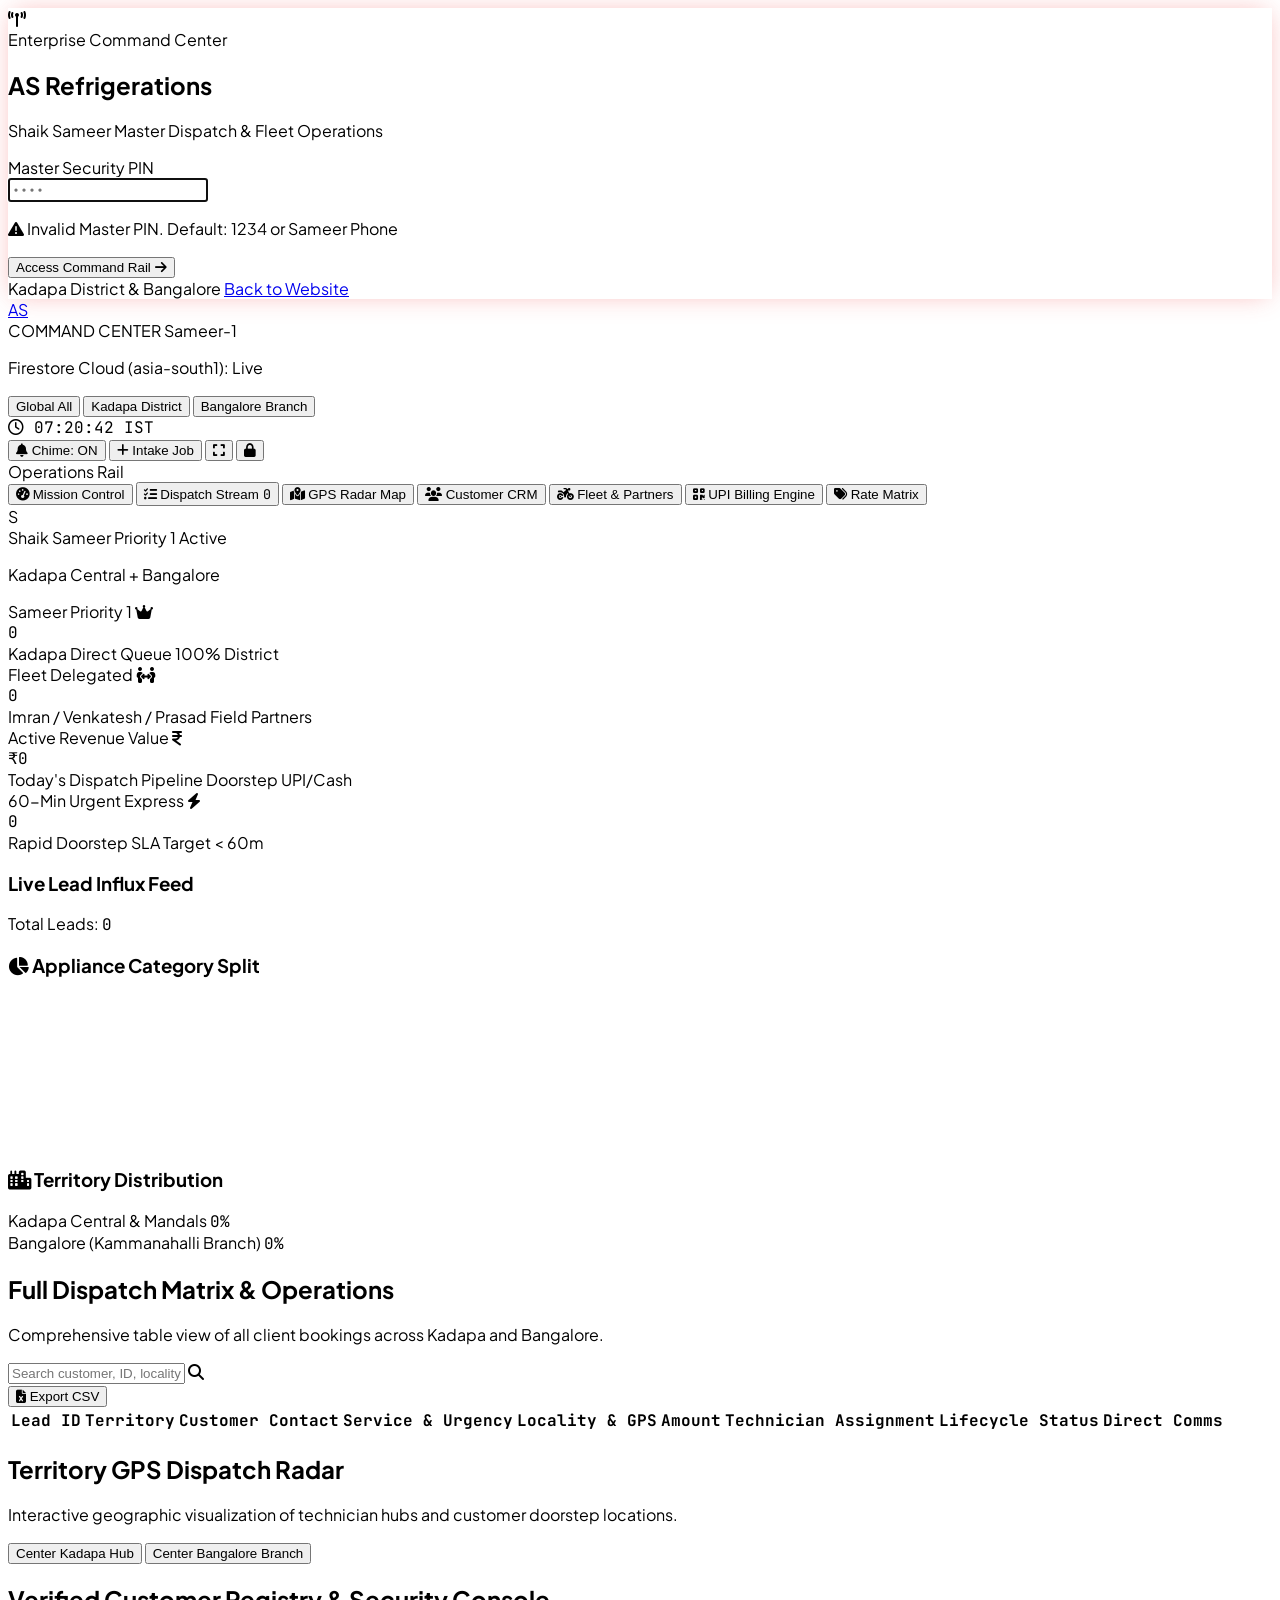
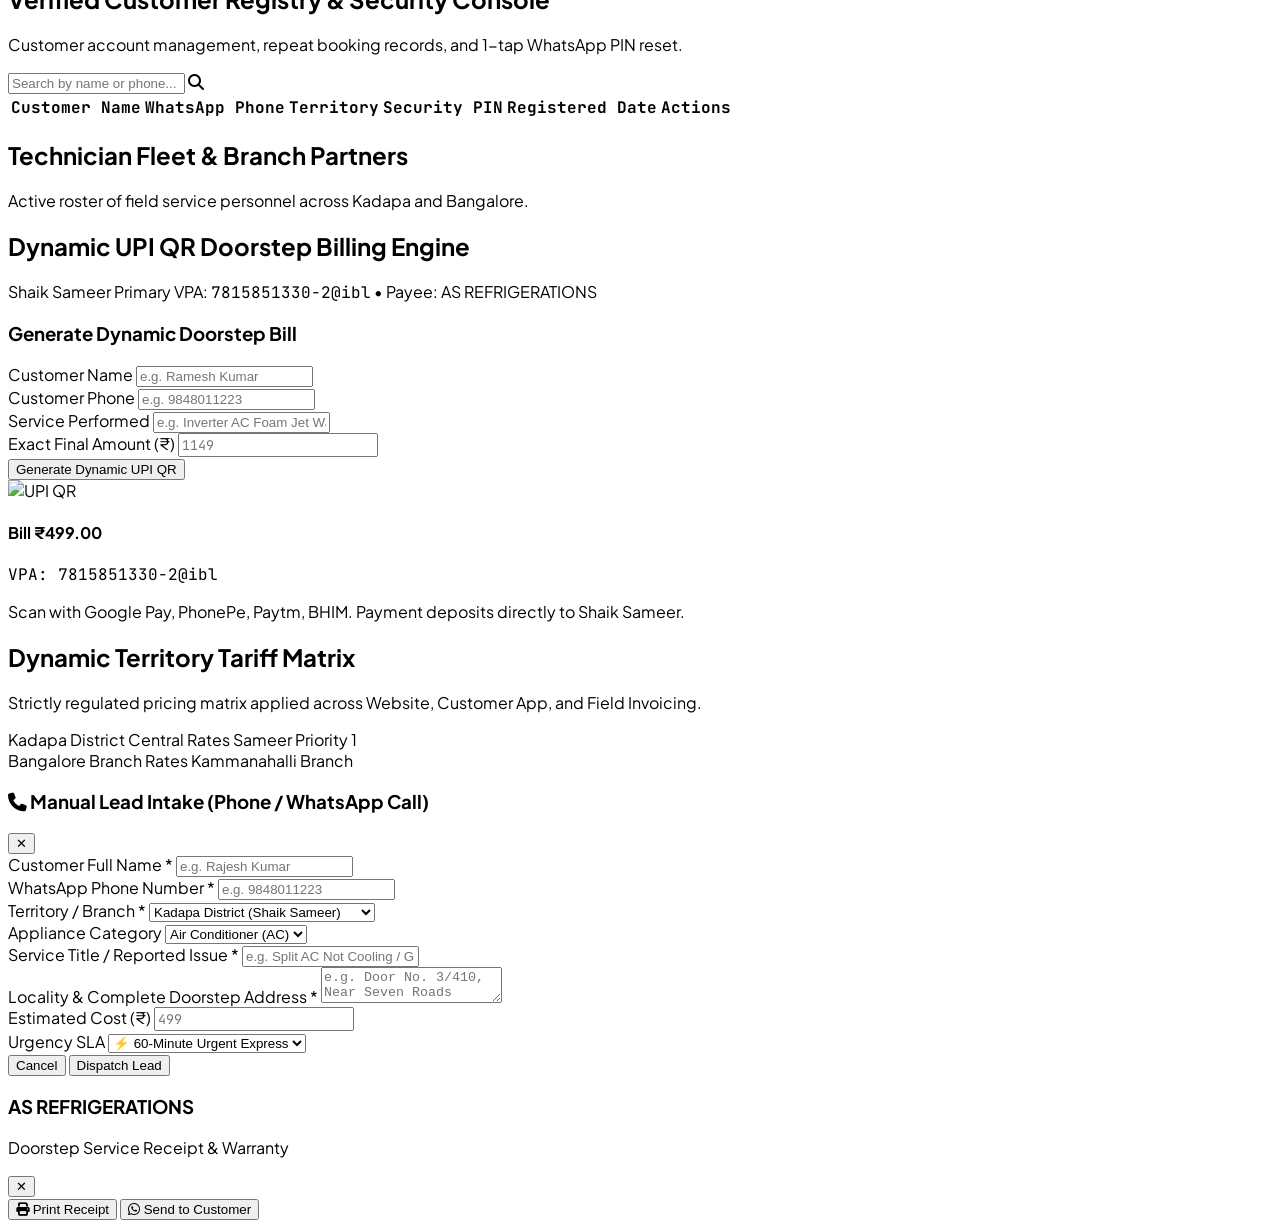
==== admin.html @ 69c51531 "deploy: enterprise full-screen command center and footer hyperlink" ====
<!DOCTYPE html>
<html lang="en" class="h-full bg-[#070b14]">
<head>
  <meta charset="UTF-8" />
  <meta name="viewport" content="width=device-width, initial-scale=1.0" />
  <title>AS Refrigerations | Mission Control & Enterprise Command Center</title>
  <link rel="icon" type="image/svg+xml" href="/icons.svg" />

  <!-- Tailwind CSS -->
  <script src="https://cdn.tailwindcss.com"></script>

  <!-- FontAwesome & Google Fonts -->
  <link rel="stylesheet" href="https://cdnjs.cloudflare.com/ajax/libs/font-awesome/6.4.0/css/all.min.css" />
  <link rel="preconnect" href="https://fonts.googleapis.com">
  <link rel="preconnect" href="https://fonts.gstatic.com" crossorigin>
  <link href="https://fonts.googleapis.com/css2?family=Plus+Jakarta+Sans:wght@300;400;500;600;700;800;900&family=JetBrains+Mono:wght@400;600;700&display=swap" rel="stylesheet">

  <!-- Leaflet Map CSS & JS -->
  <link rel="stylesheet" href="https://unpkg.com/leaflet@1.9.4/dist/leaflet.css" integrity="sha256-p4NxAoJBhIIN+hmNHrzRCf9tD/miZyoHS5obTRR9BMY=" crossorigin="" />
  <script src="https://unpkg.com/leaflet@1.9.4/dist/leaflet.js" integrity="sha256-20nQCchB9co0qIjJZRGuk2/Z9VM+kNiyxNV1lvTlZBo=" crossorigin=""></script>

  <!-- Chart.js -->
  <script src="https://cdn.jsdelivr.net/npm/chart.js"></script>

  <!-- Firebase SDKs -->
  <script src="https://www.gstatic.com/firebasejs/10.7.1/firebase-app-compat.js"></script>
  <script src="https://www.gstatic.com/firebasejs/10.7.1/firebase-firestore-compat.js"></script>

  <style>
    body { font-family: 'Plus Jakarta Sans', sans-serif; }
    .font-mono { font-family: 'JetBrains Mono', monospace; }
    
    /* Custom Scrollbar */
    ::-webkit-scrollbar { width: 6px; height: 6px; }
    ::-webkit-scrollbar-track { background: rgba(15, 23, 42, 0.6); }
    ::-webkit-scrollbar-thumb { background: rgba(51, 65, 85, 0.6); border-radius: 4px; }
    ::-webkit-scrollbar-thumb:hover { background: rgba(239, 68, 68, 0.6); }

    .glow-red { box-shadow: 0 0 25px -5px rgba(239, 68, 68, 0.4); }
    .glow-emerald { box-shadow: 0 0 25px -5px rgba(16, 185, 129, 0.4); }
    .glow-blue { box-shadow: 0 0 25px -5px rgba(59, 130, 246, 0.4); }

    /* Map styling */
    .leaflet-container { background: #0b1120 !important; }
    .leaflet-popup-content-wrapper { background: #0f172a !important; color: #f8fafc !important; border: 1px solid #334155; border-radius: 14px; }
    .leaflet-popup-tip { background: #0f172a !important; }

    /* Radar Pulse Animation */
    @keyframes radarPulse {
      0% { transform: scale(0.95); box-shadow: 0 0 0 0 rgba(239, 68, 68, 0.7); }
      70% { transform: scale(1); box-shadow: 0 0 0 12px rgba(239, 68, 68, 0); }
      100% { transform: scale(0.95); box-shadow: 0 0 0 0 rgba(239, 68, 68, 0); }
    }
    .radar-pulse { animation: radarPulse 2s infinite; }
  </style>
</head>
<body class="h-full w-full overflow-hidden text-slate-100 flex flex-col bg-[#070b14] select-none">

  <!-- ================= MASTER PIN GATE ================= -->
  <div id="authGate" class="fixed inset-0 z-50 bg-[#070b14]/95 backdrop-blur-xl flex items-center justify-center p-4">
    <div class="bg-gradient-to-b from-[#0f172a] to-[#0a0f1d] border border-slate-800 rounded-3xl p-8 max-w-md w-full shadow-2xl text-center space-y-6 glow-red">
      <div class="w-16 h-16 rounded-2xl bg-gradient-to-br from-red-600 via-red-500 to-amber-500 flex items-center justify-center mx-auto text-white text-2xl shadow-xl shadow-red-950/60 radar-pulse">
        <i class="fa-solid fa-tower-broadcast"></i>
      </div>
      <div>
        <div class="inline-flex items-center gap-1.5 px-3 py-1 rounded-full bg-red-950/60 border border-red-800/60 text-[10px] font-black uppercase text-red-400 tracking-wider">
          <span class="w-1.5 h-1.5 rounded-full bg-red-400 animate-ping"></span>
          Enterprise Command Center
        </div>
        <h2 class="text-2xl font-black text-white mt-2">AS Refrigerations</h2>
        <p class="text-xs text-slate-400 mt-1">Shaik Sameer Master Dispatch & Fleet Operations</p>
      </div>

      <form id="pinForm" class="space-y-4">
        <div>
          <label class="block text-[11px] font-extrabold text-slate-400 uppercase tracking-widest mb-2">Master Security PIN</label>
          <div class="relative">
            <input 
              type="password" 
              id="adminPinInput" 
              maxlength="10" 
              placeholder="••••" 
              autofocus 
              class="w-full bg-[#070b14] border border-slate-700/80 rounded-2xl px-4 py-3.5 text-center text-3xl font-mono tracking-[0.4em] text-white focus:outline-none focus:border-red-500 focus:ring-2 focus:ring-red-500/20"
            />
          </div>
        </div>
        <p id="pinError" class="text-xs text-red-400 font-bold hidden flex items-center justify-center gap-1.5">
          <i class="fa-solid fa-triangle-exclamation"></i>
          <span>Invalid Master PIN. Default: 1234 or Sameer Phone</span>
        </p>
        <button 
          type="submit" 
          class="w-full py-3.5 px-6 rounded-2xl bg-red-600 hover:bg-red-500 text-white font-black text-sm transition shadow-lg shadow-red-950/50 flex items-center justify-center gap-2 cursor-pointer active:scale-98"
        >
          <span>Access Command Rail</span>
          <i class="fa-solid fa-arrow-right"></i>
        </button>
      </form>
      <div class="pt-3 border-t border-slate-800/80 flex items-center justify-between text-[11px] text-slate-500">
        <span>Kadapa District & Bangalore</span>
        <a href="/" class="text-slate-400 hover:text-white underline">Back to Website</a>
      </div>
    </div>
  </div>

  <!-- ================= ENTERPRISE COMMAND CENTER UI ================= -->
  <div id="adminApp" class="h-full w-full flex flex-col hidden">
    
    <!-- Top Mission Control Bar -->
    <header class="h-14 bg-[#0a0f1d] border-b border-slate-800/80 flex items-center justify-between px-4 z-30 shrink-0">
      
      <!-- Left: Logo & Live Status -->
      <div class="flex items-center gap-3">
        <a href="/" class="w-9 h-9 rounded-xl bg-gradient-to-tr from-red-600 to-amber-500 flex items-center justify-center text-white font-black text-sm shadow-md shrink-0" title="Return to Market Website">
          AS
        </a>
        <div class="hidden sm:block">
          <div class="flex items-center gap-2">
            <span class="font-black text-white text-sm tracking-wide">COMMAND CENTER</span>
            <span class="px-2 py-0.5 rounded-full text-[9px] font-black uppercase bg-red-950 text-red-400 border border-red-800/50">
              Sameer-1
            </span>
          </div>
          <p class="text-[10px] text-slate-400 flex items-center gap-1.5 font-medium">
            <span class="w-1.5 h-1.5 rounded-full bg-emerald-400 animate-pulse"></span>
            <span id="firestoreStatus">Firestore Cloud (asia-south1): Live</span>
          </p>
        </div>
      </div>

      <!-- Center: Territory Switcher & Live IST Clock -->
      <div class="flex items-center gap-3">
        <!-- Territory Switcher -->
        <div class="bg-[#070b14] p-1 rounded-xl border border-slate-800 flex items-center text-xs font-bold">
          <button onclick="setCityFilter('all')" id="btnFilterAll" class="px-3 py-1 rounded-lg bg-red-600 text-white transition">Global All</button>
          <button onclick="setCityFilter('kadapa')" id="btnFilterKadapa" class="px-3 py-1 rounded-lg text-slate-400 hover:text-white transition">Kadapa District</button>
          <button onclick="setCityFilter('bangalore')" id="btnFilterBangalore" class="px-3 py-1 rounded-lg text-slate-400 hover:text-white transition">Bangalore Branch</button>
        </div>

        <!-- Dynamic IST Clock -->
        <div class="hidden md:flex items-center gap-2 bg-[#070b14] px-3 py-1.5 rounded-xl border border-slate-800 text-xs font-mono font-bold text-amber-400">
          <i class="fa-regular fa-clock text-slate-500"></i>
          <span id="liveIstClock">--:--:-- IST</span>
        </div>
      </div>

      <!-- Right: Utility Controls & Profile -->
      <div class="flex items-center gap-2">
        <!-- Audio Alert Toggle -->
        <button 
          id="btnAudioToggle" 
          onclick="toggleAudioAlerts()" 
          class="p-2 rounded-xl bg-[#070b14] border border-slate-800 text-slate-300 hover:text-amber-400 hover:border-slate-700 transition cursor-pointer text-xs flex items-center gap-1.5"
          title="Toggle audio alert chime for incoming leads"
        >
          <i class="fa-solid fa-bell text-amber-400" id="audioIcon"></i>
          <span class="hidden lg:inline font-bold text-[11px]" id="audioLabel">Chime: ON</span>
        </button>

        <!-- New Manual Lead Button -->
        <button 
          onclick="openManualLeadModal()" 
          class="px-3 py-1.5 rounded-xl bg-red-600 hover:bg-red-500 text-white text-xs font-black transition flex items-center gap-1.5 shadow-md shadow-red-950/40 cursor-pointer active:scale-95"
        >
          <i class="fa-solid fa-plus"></i>
          <span class="hidden sm:inline">Intake Job</span>
        </button>

        <!-- Fullscreen Button -->
        <button 
          onclick="toggleFullscreen()" 
          class="p-2 rounded-xl bg-[#070b14] border border-slate-800 text-slate-400 hover:text-white transition cursor-pointer text-xs"
          title="Toggle Fullscreen (F11)"
        >
          <i class="fa-solid fa-expand"></i>
        </button>

        <!-- Logout -->
        <button 
          onclick="logoutAdmin()" 
          class="p-2 rounded-xl bg-red-950/60 hover:bg-red-900 border border-red-800/40 text-red-300 transition cursor-pointer text-xs"
          title="Lock Command Center"
        >
          <i class="fa-solid fa-lock"></i>
        </button>
      </div>

    </header>

    <!-- Main Workspace (Sidebar + Dynamic Viewport) -->
    <div class="flex-1 flex overflow-hidden">
      
      <!-- Left Navigation Rail -->
      <aside class="w-16 md:w-56 bg-[#0a0f1d] border-r border-slate-800/80 flex flex-col justify-between p-2 shrink-0">
        <div class="space-y-1">
          <div class="hidden md:block px-3 py-2 text-[10px] uppercase font-black text-slate-500 tracking-wider">
            Operations Rail
          </div>

          <button onclick="switchView('mission')" id="navBtnMission" class="w-full flex items-center gap-3 px-3 py-2.5 rounded-xl text-xs font-bold bg-red-600 text-white transition text-left cursor-pointer">
            <i class="fa-solid fa-gauge-high w-4 text-center"></i>
            <span class="hidden md:inline">Mission Control</span>
          </button>

          <button onclick="switchView('dispatch')" id="navBtnDispatch" class="w-full flex items-center justify-between px-3 py-2.5 rounded-xl text-xs font-bold text-slate-400 hover:text-white hover:bg-slate-800/60 transition text-left cursor-pointer">
            <span class="flex items-center gap-3">
              <i class="fa-solid fa-list-check w-4 text-center"></i>
              <span class="hidden md:inline">Dispatch Stream</span>
            </span>
            <span id="badgePendingCount" class="hidden md:inline px-1.5 py-0.2 rounded-full bg-red-950 text-red-400 border border-red-800/60 text-[10px] font-mono">0</span>
          </button>

          <button onclick="switchView('map')" id="navBtnMap" class="w-full flex items-center gap-3 px-3 py-2.5 rounded-xl text-xs font-bold text-slate-400 hover:text-white hover:bg-slate-800/60 transition text-left cursor-pointer">
            <i class="fa-solid fa-map-location-dot w-4 text-center"></i>
            <span class="hidden md:inline">GPS Radar Map</span>
          </button>

          <button onclick="switchView('customers')" id="navBtnCustomers" class="w-full flex items-center gap-3 px-3 py-2.5 rounded-xl text-xs font-bold text-slate-400 hover:text-white hover:bg-slate-800/60 transition text-left cursor-pointer">
            <i class="fa-solid fa-users w-4 text-center"></i>
            <span class="hidden md:inline">Customer CRM</span>
          </button>

          <button onclick="switchView('fleet')" id="navBtnFleet" class="w-full flex items-center gap-3 px-3 py-2.5 rounded-xl text-xs font-bold text-slate-400 hover:text-white hover:bg-slate-800/60 transition text-left cursor-pointer">
            <i class="fa-solid fa-motorcycle w-4 text-center"></i>
            <span class="hidden md:inline">Fleet & Partners</span>
          </button>

          <button onclick="switchView('billing')" id="navBtnBilling" class="w-full flex items-center gap-3 px-3 py-2.5 rounded-xl text-xs font-bold text-slate-400 hover:text-white hover:bg-slate-800/60 transition text-left cursor-pointer">
            <i class="fa-solid fa-qrcode w-4 text-center"></i>
            <span class="hidden md:inline">UPI Billing Engine</span>
          </button>

          <button onclick="switchView('tariffs')" id="navBtnTariffs" class="w-full flex items-center gap-3 px-3 py-2.5 rounded-xl text-xs font-bold text-slate-400 hover:text-white hover:bg-slate-800/60 transition text-left cursor-pointer">
            <i class="fa-solid fa-tags w-4 text-center"></i>
            <span class="hidden md:inline">Rate Matrix</span>
          </button>
        </div>

        <!-- Bottom User / Workshop Card -->
        <div class="hidden md:block p-3 rounded-2xl bg-[#070b14] border border-slate-800/80 space-y-1">
          <div class="flex items-center gap-2">
            <div class="w-7 h-7 rounded-lg bg-red-600 text-white font-bold text-xs flex items-center justify-center">S</div>
            <div class="truncate">
              <span class="text-xs font-extrabold text-white block truncate">Shaik Sameer</span>
              <span class="text-[10px] text-emerald-400 font-semibold">Priority 1 Active</span>
            </div>
          </div>
          <p class="text-[9px] text-slate-500 truncate pt-1 border-t border-slate-800">Kadapa Central + Bangalore</p>
        </div>
      </aside>

      <!-- Center Work Area -->
      <main class="flex-1 bg-[#070b14] overflow-y-auto flex flex-col p-4 sm:p-6 space-y-5" id="mainContainer">
        
        <!-- ================= VIEW 1: MISSION CONTROL ================= -->
        <section id="viewMission" class="space-y-5">
          
          <!-- KPI Metrics Row -->
          <div class="grid grid-cols-2 lg:grid-cols-4 gap-3 sm:gap-4">
            
            <div class="bg-[#0a0f1d] border border-slate-800/80 rounded-2xl p-4 relative overflow-hidden group hover:border-red-500/50 transition">
              <div class="flex items-center justify-between">
                <span class="text-[11px] font-extrabold text-slate-400 uppercase tracking-wider">Sameer Priority 1</span>
                <span class="w-8 h-8 rounded-xl bg-red-950/80 text-red-400 border border-red-800/40 flex items-center justify-center text-sm"><i class="fa-solid fa-crown"></i></span>
              </div>
              <div class="text-3xl font-black text-white mt-2 font-mono" id="metricSameerActive">0</div>
              <div class="flex items-center justify-between text-[11px] mt-1">
                <span class="text-red-400 font-semibold">Kadapa Direct Queue</span>
                <span class="text-slate-500">100% District</span>
              </div>
            </div>

            <div class="bg-[#0a0f1d] border border-slate-800/80 rounded-2xl p-4 relative overflow-hidden group hover:border-blue-500/50 transition">
              <div class="flex items-center justify-between">
                <span class="text-[11px] font-extrabold text-slate-400 uppercase tracking-wider">Fleet Delegated</span>
                <span class="w-8 h-8 rounded-xl bg-blue-950/80 text-blue-400 border border-blue-800/40 flex items-center justify-center text-sm"><i class="fa-solid fa-people-arrows"></i></span>
              </div>
              <div class="text-3xl font-black text-white mt-2 font-mono" id="metricPartnerDelegated">0</div>
              <div class="flex items-center justify-between text-[11px] mt-1">
                <span class="text-blue-400 font-semibold">Imran / Venkatesh / Prasad</span>
                <span class="text-slate-500">Field Partners</span>
              </div>
            </div>

            <div class="bg-[#0a0f1d] border border-slate-800/80 rounded-2xl p-4 relative overflow-hidden group hover:border-amber-500/50 transition">
              <div class="flex items-center justify-between">
                <span class="text-[11px] font-extrabold text-slate-400 uppercase tracking-wider">Active Revenue Value</span>
                <span class="w-8 h-8 rounded-xl bg-amber-950/80 text-amber-400 border border-amber-800/40 flex items-center justify-center text-sm"><i class="fa-solid fa-indian-rupee-sign"></i></span>
              </div>
              <div class="text-3xl font-black text-amber-400 mt-2 font-mono" id="metricPipelineTotal">₹0</div>
              <div class="flex items-center justify-between text-[11px] mt-1">
                <span class="text-amber-400/90 font-semibold">Today's Dispatch Pipeline</span>
                <span class="text-slate-500">Doorstep UPI/Cash</span>
              </div>
            </div>

            <div class="bg-[#0a0f1d] border border-slate-800/80 rounded-2xl p-4 relative overflow-hidden group hover:border-emerald-500/50 transition">
              <div class="flex items-center justify-between">
                <span class="text-[11px] font-extrabold text-slate-400 uppercase tracking-wider">60-Min Urgent Express</span>
                <span class="w-8 h-8 rounded-xl bg-emerald-950/80 text-emerald-400 border border-emerald-800/40 flex items-center justify-center text-sm"><i class="fa-solid fa-bolt"></i></span>
              </div>
              <div class="text-3xl font-black text-emerald-400 mt-2 font-mono" id="metricExpressCount">0</div>
              <div class="flex items-center justify-between text-[11px] mt-1">
                <span class="text-emerald-400 font-semibold">Rapid Doorstep SLA</span>
                <span class="text-slate-500">Target &lt; 60m</span>
              </div>
            </div>

          </div>

          <!-- Middle Split: Live Stream & Analytics -->
          <div class="grid grid-cols-1 lg:grid-cols-3 gap-5">
            
            <!-- Kanban / Live Feed (2 Columns Wide) -->
            <div class="lg:col-span-2 bg-[#0a0f1d] border border-slate-800/80 rounded-3xl p-5 space-y-4">
              <div class="flex items-center justify-between border-b border-slate-800 pb-3">
                <div class="flex items-center gap-2">
                  <div class="w-2.5 h-2.5 rounded-full bg-red-500 animate-ping"></div>
                  <h3 class="font-black text-base text-white">Live Lead Influx Feed</h3>
                </div>
                <div class="flex items-center gap-2 text-xs">
                  <span class="text-slate-400">Total Leads:</span>
                  <span class="font-mono font-bold text-white" id="missionTotalLeadsCount">0</span>
                </div>
              </div>

              <!-- Stream Cards Container -->
              <div id="missionFeedContainer" class="space-y-3 max-h-[520px] overflow-y-auto pr-1">
                <!-- Dynamically Rendered -->
              </div>
            </div>

            <!-- Right Column: Realtime Visual Analytics -->
            <div class="space-y-5">
              
              <!-- Category Breakdown Chart -->
              <div class="bg-[#0a0f1d] border border-slate-800/80 rounded-3xl p-5 space-y-3">
                <h3 class="font-black text-sm text-white flex items-center gap-2">
                  <i class="fa-solid fa-chart-pie text-red-500"></i>
                  <span>Appliance Category Split</span>
                </h3>
                <div class="h-48 relative flex items-center justify-center">
                  <canvas id="categoryChart"></canvas>
                </div>
              </div>

              <!-- Branch Dispatch Ratio -->
              <div class="bg-[#0a0f1d] border border-slate-800/80 rounded-3xl p-5 space-y-3">
                <h3 class="font-black text-sm text-white flex items-center gap-2">
                  <i class="fa-solid fa-city text-blue-500"></i>
                  <span>Territory Distribution</span>
                </h3>
                <div class="space-y-3 text-xs">
                  <div>
                    <div class="flex justify-between font-bold mb-1">
                      <span class="text-red-400">Kadapa Central & Mandals</span>
                      <span class="font-mono" id="pctKadapa">0%</span>
                    </div>
                    <div class="w-full bg-slate-900 rounded-full h-2 overflow-hidden">
                      <div id="barKadapa" class="bg-red-500 h-2 rounded-full transition-all duration-500" style="width: 0%"></div>
                    </div>
                  </div>

                  <div>
                    <div class="flex justify-between font-bold mb-1">
                      <span class="text-blue-400">Bangalore (Kammanahalli Branch)</span>
                      <span class="font-mono" id="pctBangalore">0%</span>
                    </div>
                    <div class="w-full bg-slate-900 rounded-full h-2 overflow-hidden">
                      <div id="barBangalore" class="bg-blue-500 h-2 rounded-full transition-all duration-500" style="width: 0%"></div>
                    </div>
                  </div>
                </div>
              </div>

            </div>

          </div>

        </section>

        <!-- ================= VIEW 2: DISPATCH STREAM (DATA GRID) ================= -->
        <section id="viewDispatch" class="space-y-4 hidden">
          <div class="bg-[#0a0f1d] border border-slate-800/80 rounded-3xl p-5 space-y-4">
            
            <div class="flex flex-wrap items-center justify-between gap-3 border-b border-slate-800 pb-4">
              <div>
                <h2 class="text-lg font-black text-white">Full Dispatch Matrix & Operations</h2>
                <p class="text-xs text-slate-400">Comprehensive table view of all client bookings across Kadapa and Bangalore.</p>
              </div>

              <div class="flex items-center gap-2 flex-wrap">
                <div class="relative w-64">
                  <input 
                    type="text" 
                    id="gridSearchInput" 
                    onkeyup="filterDispatchGrid()"
                    placeholder="Search customer, ID, locality..." 
                    class="w-full bg-[#070b14] border border-slate-700 rounded-xl px-3.5 py-2 text-xs text-white placeholder-slate-500 focus:outline-none focus:border-red-500"
                  />
                  <i class="fa-solid fa-magnifying-glass absolute right-3 top-2.5 text-xs text-slate-500"></i>
                </div>
                <button onclick="exportToCsv()" class="px-3 py-2 rounded-xl bg-slate-800 hover:bg-slate-700 text-slate-200 text-xs font-bold transition flex items-center gap-1.5 cursor-pointer">
                  <i class="fa-solid fa-file-excel text-emerald-400"></i>
                  <span>Export CSV</span>
                </button>
              </div>
            </div>

            <!-- Table Container -->
            <div class="overflow-x-auto">
              <table class="w-full text-left text-xs">
                <thead class="bg-[#070b14] text-slate-400 uppercase text-[10px] tracking-wider border-b border-slate-800 font-mono">
                  <tr>
                    <th class="py-3 px-3">Lead ID</th>
                    <th class="py-3 px-3">Territory</th>
                    <th class="py-3 px-3">Customer Contact</th>
                    <th class="py-3 px-3">Service & Urgency</th>
                    <th class="py-3 px-3">Locality & GPS</th>
                    <th class="py-3 px-3">Amount</th>
                    <th class="py-3 px-3">Technician Assignment</th>
                    <th class="py-3 px-3">Lifecycle Status</th>
                    <th class="py-3 px-3 text-right">Direct Comms</th>
                  </tr>
                </thead>
                <tbody id="dispatchGridBody" class="divide-y divide-slate-800/60 font-medium">
                  <!-- Rendered via JS -->
                </tbody>
              </table>
            </div>

          </div>
        </section>

        <!-- ================= VIEW 3: LIVE GPS RADAR MAP ================= -->
        <section id="viewMap" class="space-y-4 hidden flex-1 flex flex-col h-[650px]">
          <div class="flex items-center justify-between">
            <div>
              <h2 class="text-lg font-black text-white flex items-center gap-2">
                <span>Territory GPS Dispatch Radar</span>
                <span class="w-2 h-2 rounded-full bg-emerald-400 animate-ping"></span>
              </h2>
              <p class="text-xs text-slate-400">Interactive geographic visualization of technician hubs and customer doorstep locations.</p>
            </div>
            <div class="flex items-center gap-2">
              <button onclick="recenterMap('kadapa')" class="px-3 py-1.5 rounded-xl bg-red-950/80 border border-red-800/60 text-red-300 text-xs font-bold hover:bg-red-900 transition">Center Kadapa Hub</button>
              <button onclick="recenterMap('bangalore')" class="px-3 py-1.5 rounded-xl bg-blue-950/80 border border-blue-800/60 text-blue-300 text-xs font-bold hover:bg-blue-900 transition">Center Bangalore Branch</button>
            </div>
          </div>

          <div class="flex-1 rounded-3xl border border-slate-800 overflow-hidden relative shadow-2xl">
            <div id="dispatchMap" class="w-full h-full min-h-[500px]"></div>
          </div>
        </section>

        <!-- ================= VIEW 4: CUSTOMER CRM DIRECTORY ================= -->
        <section id="viewCustomers" class="space-y-4 hidden">
          <div class="bg-[#0a0f1d] border border-slate-800/80 rounded-3xl p-5 space-y-4">
            <div class="flex flex-wrap items-center justify-between gap-3 border-b border-slate-800 pb-4">
              <div>
                <h2 class="text-lg font-black text-white">Verified Customer Registry & Security Console</h2>
                <p class="text-xs text-slate-400">Customer account management, repeat booking records, and 1-tap WhatsApp PIN reset.</p>
              </div>
              <div class="relative w-64">
                <input 
                  type="text" 
                  id="searchCrmInput" 
                  onkeyup="filterCrmTable()" 
                  placeholder="Search by name or phone..." 
                  class="w-full bg-[#070b14] border border-slate-700 rounded-xl px-3.5 py-2 text-xs text-white placeholder-slate-500 focus:outline-none focus:border-red-500"
                />
                <i class="fa-solid fa-magnifying-glass absolute right-3 top-2.5 text-xs text-slate-500"></i>
              </div>
            </div>

            <div class="overflow-x-auto">
              <table class="w-full text-left text-xs">
                <thead class="bg-[#070b14] text-slate-400 uppercase text-[10px] tracking-wider border-b border-slate-800 font-mono">
                  <tr>
                    <th class="py-3 px-4">Customer Name</th>
                    <th class="py-3 px-4">WhatsApp Phone</th>
                    <th class="py-3 px-4">Territory</th>
                    <th class="py-3 px-4">Security PIN</th>
                    <th class="py-3 px-4">Registered Date</th>
                    <th class="py-3 px-4 text-right">Actions</th>
                  </tr>
                </thead>
                <tbody id="crmTableBody" class="divide-y divide-slate-800/60 font-medium">
                  <!-- Populated via JS -->
                </tbody>
              </table>
            </div>
          </div>
        </section>

        <!-- ================= VIEW 5: FLEET & PARTNERS ================= -->
        <section id="viewFleet" class="space-y-4 hidden">
          <div class="flex items-center justify-between">
            <div>
              <h2 class="text-lg font-black text-white">Technician Fleet & Branch Partners</h2>
              <p class="text-xs text-slate-400">Active roster of field service personnel across Kadapa and Bangalore.</p>
            </div>
          </div>

          <div class="grid grid-cols-1 md:grid-cols-2 lg:grid-cols-3 gap-4" id="fleetGridContainer">
            <!-- Dynamically rendered -->
          </div>
        </section>

        <!-- ================= VIEW 6: UPI BILLING ENGINE ================= -->
        <section id="viewBilling" class="space-y-4 hidden">
          <div class="bg-[#0a0f1d] border border-slate-800/80 rounded-3xl p-5 space-y-4">
            <div>
              <h2 class="text-lg font-black text-white">Dynamic UPI QR Doorstep Billing Engine</h2>
              <p class="text-xs text-slate-400">Shaik Sameer Primary VPA: <span class="font-mono text-amber-400 font-bold">7815851330-2@ibl</span> • Payee: <span class="font-bold text-white">AS REFRIGERATIONS</span></p>
            </div>

            <div class="grid grid-cols-1 md:grid-cols-2 gap-4">
              <!-- Invoice Simulator / Generator -->
              <div class="bg-[#070b14] border border-slate-800 p-5 rounded-2xl space-y-4">
                <h3 class="font-bold text-white text-sm">Generate Dynamic Doorstep Bill</h3>
                <div class="space-y-3 text-xs">
                  <div>
                    <label class="block text-slate-400 mb-1 font-bold">Customer Name</label>
                    <input type="text" id="billCustName" placeholder="e.g. Ramesh Kumar" class="w-full bg-slate-900 border border-slate-700 rounded-xl px-3 py-2 text-white" />
                  </div>
                  <div>
                    <label class="block text-slate-400 mb-1 font-bold">Customer Phone</label>
                    <input type="text" id="billCustPhone" placeholder="e.g. 9848011223" class="w-full bg-slate-900 border border-slate-700 rounded-xl px-3 py-2 text-white" />
                  </div>
                  <div>
                    <label class="block text-slate-400 mb-1 font-bold">Service Performed</label>
                    <input type="text" id="billServiceTitle" placeholder="e.g. Inverter AC Foam Jet Wash + Capacitor" class="w-full bg-slate-900 border border-slate-700 rounded-xl px-3 py-2 text-white" />
                  </div>
                  <div>
                    <label class="block text-slate-400 mb-1 font-bold">Exact Final Amount (₹)</label>
                    <input type="number" id="billAmount" placeholder="1149" class="w-full bg-slate-900 border border-slate-700 rounded-xl px-3 py-2 text-white text-base font-mono font-bold text-amber-400" />
                  </div>
                  <button onclick="generateUpiPreview()" class="w-full py-2.5 rounded-xl bg-amber-500 hover:bg-amber-400 text-slate-950 font-black text-xs transition cursor-pointer">
                    Generate Dynamic UPI QR
                  </button>
                </div>
              </div>

              <!-- Live QR Preview -->
              <div class="bg-[#070b14] border border-slate-800 p-5 rounded-2xl flex flex-col items-center justify-center text-center space-y-3">
                <div id="qrPreviewBox" class="w-48 h-48 bg-white p-2 rounded-2xl flex items-center justify-center">
                  <img id="qrPreviewImg" src="https://api.qrserver.com/v1/create-qr-code/?size=250x250&data=upi://pay?pa=7815851330-2@ibl&pn=AS%20REFRIGERATIONS&am=499.00&cu=INR" alt="UPI QR" class="w-full h-full object-contain" />
                </div>
                <div>
                  <h4 class="font-black text-white text-sm" id="qrPreviewTitle">Bill ₹499.00</h4>
                  <p class="text-xs text-slate-400 font-mono">VPA: 7815851330-2@ibl</p>
                </div>
                <p class="text-[11px] text-slate-500 max-w-xs">Scan with Google Pay, PhonePe, Paytm, BHIM. Payment deposits directly to Shaik Sameer.</p>
              </div>
            </div>
          </div>
        </section>

        <!-- ================= VIEW 7: RATES MATRIX ================= -->
        <section id="viewTariffs" class="space-y-4 hidden">
          <div class="bg-[#0a0f1d] border border-slate-800/80 rounded-3xl p-5 space-y-4">
            <div>
              <h2 class="text-lg font-black text-white">Dynamic Territory Tariff Matrix</h2>
              <p class="text-xs text-slate-400">Strictly regulated pricing matrix applied across Website, Customer App, and Field Invoicing.</p>
            </div>

            <div class="grid grid-cols-1 md:grid-cols-2 gap-4 text-xs">
              <div class="bg-[#070b14] border border-slate-800 p-4 rounded-2xl space-y-3">
                <div class="flex items-center justify-between border-b border-slate-800 pb-2">
                  <span class="font-black text-red-400 text-sm">Kadapa District Central Rates</span>
                  <span class="px-2 py-0.5 rounded bg-red-950 text-red-300 text-[10px] font-bold">Sameer Priority 1</span>
                </div>
                <div class="space-y-2 text-slate-300" id="kadapaTariffList">
                  <!-- Populated via JS -->
                </div>
              </div>

              <div class="bg-[#070b14] border border-slate-800 p-4 rounded-2xl space-y-3">
                <div class="flex items-center justify-between border-b border-slate-800 pb-2">
                  <span class="font-black text-blue-400 text-sm">Bangalore Branch Rates</span>
                  <span class="px-2 py-0.5 rounded bg-blue-950 text-blue-300 text-[10px] font-bold">Kammanahalli Branch</span>
                </div>
                <div class="space-y-2 text-slate-300" id="bangaloreTariffList">
                  <!-- Populated via JS -->
                </div>
              </div>
            </div>
          </div>
        </section>

      </main>

    </div>
  </div>

  <!-- ================= INTAKE MANUAL LEAD MODAL ================= -->
  <div id="manualLeadModal" class="fixed inset-0 z-50 bg-black/80 backdrop-blur-sm flex items-center justify-center p-4 hidden">
    <div class="bg-[#0f172a] border border-slate-800 rounded-3xl p-6 max-w-lg w-full shadow-2xl space-y-4">
      <div class="flex items-center justify-between border-b border-slate-800 pb-3">
        <h3 class="font-black text-base text-white flex items-center gap-2">
          <i class="fa-solid fa-phone text-red-500"></i>
          <span>Manual Lead Intake (Phone / WhatsApp Call)</span>
        </h3>
        <button onclick="closeManualLeadModal()" class="text-slate-400 hover:text-white font-bold text-lg cursor-pointer">✕</button>
      </div>

      <div class="space-y-3 text-xs">
        <div class="grid grid-cols-2 gap-3">
          <div>
            <label class="block text-slate-400 mb-1 font-bold">Customer Full Name *</label>
            <input type="text" id="manualCustName" placeholder="e.g. Rajesh Kumar" class="w-full bg-[#070b14] border border-slate-700 rounded-xl px-3 py-2 text-white" />
          </div>
          <div>
            <label class="block text-slate-400 mb-1 font-bold">WhatsApp Phone Number *</label>
            <input type="tel" id="manualCustPhone" placeholder="e.g. 9848011223" class="w-full bg-[#070b14] border border-slate-700 rounded-xl px-3 py-2 text-white" />
          </div>
        </div>

        <div class="grid grid-cols-2 gap-3">
          <div>
            <label class="block text-slate-400 mb-1 font-bold">Territory / Branch *</label>
            <select id="manualCity" class="w-full bg-[#070b14] border border-slate-700 rounded-xl px-3 py-2 text-white font-bold">
              <option value="kadapa">Kadapa District (Shaik Sameer)</option>
              <option value="bangalore">Bangalore (Kammanahalli Branch)</option>
            </select>
          </div>
          <div>
            <label class="block text-slate-400 mb-1 font-bold">Appliance Category</label>
            <select id="manualAppliance" class="w-full bg-[#070b14] border border-slate-700 rounded-xl px-3 py-2 text-white font-bold">
              <option value="AC">Air Conditioner (AC)</option>
              <option value="Refrigerator">Refrigerator / Fridge</option>
              <option value="Washing Machine">Washing Machine</option>
              <option value="Electrical">Electrical Appliance</option>
            </select>
          </div>
        </div>

        <div>
          <label class="block text-slate-400 mb-1 font-bold">Service Title / Reported Issue *</label>
          <input type="text" id="manualServiceTitle" placeholder="e.g. Split AC Not Cooling / Gas Leakage" class="w-full bg-[#070b14] border border-slate-700 rounded-xl px-3 py-2 text-white" />
        </div>

        <div>
          <label class="block text-slate-400 mb-1 font-bold">Locality & Complete Doorstep Address *</label>
          <textarea id="manualAddress" rows="2" placeholder="e.g. Door No. 3/410, Near Seven Roads Circle, Kadapa" class="w-full bg-[#070b14] border border-slate-700 rounded-xl px-3 py-2 text-white"></textarea>
        </div>

        <div class="grid grid-cols-2 gap-3">
          <div>
            <label class="block text-slate-400 mb-1 font-bold">Estimated Cost (₹)</label>
            <input type="number" id="manualPrice" placeholder="499" class="w-full bg-[#070b14] border border-slate-700 rounded-xl px-3 py-2 text-white font-mono text-amber-400 font-bold" />
          </div>
          <div>
            <label class="block text-slate-400 mb-1 font-bold">Urgency SLA</label>
            <select id="manualExpress" class="w-full bg-[#070b14] border border-slate-700 rounded-xl px-3 py-2 text-white font-bold">
              <option value="express">⚡ 60-Minute Urgent Express</option>
              <option value="scheduled">📅 Scheduled Visit</option>
            </select>
          </div>
        </div>
      </div>

      <div class="pt-3 border-t border-slate-800 flex justify-end gap-2">
        <button onclick="closeManualLeadModal()" class="px-4 py-2 rounded-xl bg-slate-800 hover:bg-slate-700 text-xs font-bold text-slate-300 cursor-pointer">Cancel</button>
        <button onclick="submitManualLead()" class="px-5 py-2 rounded-xl bg-red-600 hover:bg-red-500 text-xs font-black text-white cursor-pointer shadow-md shadow-red-950/40">Dispatch Lead</button>
      </div>
    </div>
  </div>

  <!-- ================= INVOICE PRINT MODAL ================= -->
  <div id="invoiceModal" class="fixed inset-0 z-50 bg-black/80 backdrop-blur-sm flex items-center justify-center p-4 hidden">
    <div class="bg-white text-slate-900 rounded-3xl p-6 max-w-md w-full shadow-2xl space-y-4">
      <div class="flex items-center justify-between border-b border-slate-200 pb-3">
        <div>
          <h3 class="font-black text-base text-slate-900">AS REFRIGERATIONS</h3>
          <p class="text-[10px] text-slate-500">Doorstep Service Receipt & Warranty</p>
        </div>
        <button onclick="closeInvoiceModal()" class="text-slate-400 hover:text-slate-900 font-bold text-lg cursor-pointer">✕</button>
      </div>

      <div class="space-y-3 text-xs" id="invoiceDetailsBody">
        <!-- Rendered via JS -->
      </div>

      <div class="pt-3 border-t border-slate-200 flex justify-between items-center">
        <button onclick="window.print()" class="px-4 py-2 rounded-xl bg-slate-900 hover:bg-slate-800 text-white font-bold text-xs flex items-center gap-1.5 cursor-pointer">
          <i class="fa-solid fa-print"></i>
          <span>Print Receipt</span>
        </button>
        <button onclick="shareInvoiceWhatsApp()" class="px-4 py-2 rounded-xl bg-emerald-600 hover:bg-emerald-500 text-white font-bold text-xs flex items-center gap-1.5 cursor-pointer">
          <i class="fa-brands fa-whatsapp text-sm"></i>
          <span>Send to Customer</span>
        </button>
      </div>
    </div>
  </div>

  <!-- ================= LOGIC CONTROLLER ================= -->
  <script>
    // 1. Firebase Initialization
    const firebaseConfig = {
      apiKey: "AIzaSyCSkfCwwEf-omXMWHbxgINwqSMQJnU7epg",
      authDomain: "as-refrigerations.firebaseapp.com",
      projectId: "as-refrigerations",
      storageBucket: "as-refrigerations.firebasestorage.app",
      messagingSenderId: "440675185698",
      appId: "1:440675185698:web:822eef9f078ca17a23867b"
    };

    let db = null;
    try {
      firebase.initializeApp(firebaseConfig);
      db = firebase.firestore();
    } catch (e) {
      console.warn("Firestore initialization fallback:", e);
    }

    // 2. Global State
    let liveBookings = [];
    let currentCityFilter = 'all';
    let currentView = 'mission';
    let audioAlertsEnabled = true;
    let audioCtx = null;
    let previousLeadIds = new Set();
    let dispatchMapInstance = null;
    let mapMarkers = [];
    let categoryChartInstance = null;
    let activeInvoiceData = null;

    const FLEET_MEMBERS = [
      { id: 'tech-sameer-01', name: 'Shaik Sameer', phone: '+91 78158 51330', city: 'kadapa', role: 'Founder & Master Lead (Priority 1)', rating: '4.98', jobs: '1,428', address: '74/15/1 Lohiya Nagar, Mariapuram, Kadapa', status: 'ON_ROUTE', lat: 14.4673, lng: 78.8242 },
      { id: 'tech-imran-02', name: 'Shaik Imran', phone: '+91 93460 21980', city: 'kadapa', role: 'Vetted Field Partner', rating: '4.88', jobs: '340', address: 'Apsara Circle, Kadapa', status: 'AVAILABLE', lat: 14.4720, lng: 78.8210 },
      { id: 'tech-venkatesh-03', name: 'K. Venkatesh', phone: '+91 98480 34120', city: 'kadapa', role: 'Refrigerator Specialist', rating: '4.82', jobs: '215', address: 'Seven Roads, Kadapa', status: 'AVAILABLE', lat: 14.4751, lng: 78.8293 },
      { id: 'tech-bangalore-prasad-04', name: 'M. Prasad', phone: '+91 80732 06402', city: 'bangalore', role: 'Bangalore Branch Lead', rating: '4.92', jobs: '580', address: '#2 Sree Residency, Kammanahalli', status: 'ON_ROUTE', lat: 13.0158, lng: 77.6377 },
      { id: 'tech-bangalore-manjunath-05', name: 'R. Manjunath', phone: '+91 99002 44190', city: 'bangalore', role: 'Commercial HVAC Partner', rating: '4.85', jobs: '310', address: 'Kalyan Nagar, Bangalore', status: 'AVAILABLE', lat: 13.0240, lng: 77.6430 }
    ];

    const KADAPA_RATES = [
      { service: 'AC Visiting / Inspection', price: '₹199' },
      { service: 'AC Jet Wash Service', price: '₹499' },
      { service: 'AC Foam Jet Wash', price: '₹599' },
      { service: 'AC Chemical Deep Wash', price: '₹1,499' },
      { service: 'AC Uninstallation', price: '₹699' },
      { service: 'AC Installation', price: '₹1,499' },
      { service: 'AC Water Leak Repair', price: '₹499' },
      { service: 'AC Gas Refill (R32 / R410A / R22)', price: '₹2,200' },
      { service: 'Single Door Fridge Service', price: '₹499' },
      { service: 'Double Door Fridge Service', price: '₹799' },
      { service: 'Compressor Replacement / AMC', price: 'Quote on Inspection' }
    ];

    const BANGALORE_RATES = [
      { service: 'AC Check-up Visiting Charge', price: '₹350' },
      { service: 'AC Jet Wash Service', price: '₹550' },
      { service: 'AC Foam Wash', price: '₹600' },
      { service: 'AC Chemical Deep Wash', price: '₹1,800' },
      { service: 'AC Uninstallation', price: '₹850' },
      { service: 'AC Installation', price: '₹1,700' },
      { service: 'AC Water Leak Repair', price: '₹599' },
      { service: 'AC Gas Charging (22, 32, 410)', price: '₹2,500 Flat' },
      { service: 'Single Door Fridge Service', price: '₹1,500' },
      { service: 'Double Door Fridge Service', price: '₹2,000' },
      { service: 'Compressor Replacement / AMC', price: 'Quote on Inspection' }
    ];

    // 3. Audio Chime Synthesizer (Web Audio API)
    function playChime() {
      if (!audioAlertsEnabled) return;
      try {
        if (!audioCtx) audioCtx = new (window.AudioContext || window.webkitAudioContext)();
        const osc = audioCtx.createOscillator();
        const gain = audioCtx.createGain();
        osc.type = 'sine';
        osc.frequency.setValueAtTime(880, audioCtx.currentTime); // A5
        osc.frequency.exponentialRampToValueAtTime(1760, audioCtx.currentTime + 0.25); // A6
        gain.gain.setValueAtTime(0.3, audioCtx.currentTime);
        gain.gain.exponentialRampToValueAtTime(0.01, audioCtx.currentTime + 0.35);
        osc.connect(gain);
        gain.connect(audioCtx.destination);
        osc.start();
        osc.stop(audioCtx.currentTime + 0.35);
      } catch (e) {
        console.warn("Audio chime error:", e);
      }
    }

    function toggleAudioAlerts() {
      audioAlertsEnabled = !audioAlertsEnabled;
      const icon = document.getElementById('audioIcon');
      const label = document.getElementById('audioLabel');
      if (audioAlertsEnabled) {
        icon.className = 'fa-solid fa-bell text-amber-400';
        label.textContent = 'Chime: ON';
        playChime();
      } else {
        icon.className = 'fa-solid fa-bell-slash text-slate-500';
        label.textContent = 'Chime: OFF';
      }
    }

    // 4. Live IST Clock
    function updateIstClock() {
      const now = new Date();
      const options = { timeZone: 'Asia/Kolkata', hour12: false, hour: '2-digit', minute: '2-digit', second: '2-digit' };
      document.getElementById('liveIstClock').textContent = `${now.toLocaleTimeString('en-GB', options)} IST`;
    }
    setInterval(updateIstClock, 1000);
    updateIstClock();

    // 5. Auth Gate
    const pinForm = document.getElementById('pinForm');
    const pinInput = document.getElementById('adminPinInput');
    const pinError = document.getElementById('pinError');
    const authGate = document.getElementById('authGate');
    const adminApp = document.getElementById('adminApp');

    function checkAuth() {
      if (sessionStorage.getItem('as_admin_auth') === 'true') {
        authGate.classList.add('hidden');
        adminApp.classList.remove('hidden');
        initCommandCenter();
      }
    }

    pinForm.addEventListener('submit', (e) => {
      e.preventDefault();
      const entered = pinInput.value.trim();
      if (entered === '1234' || entered === '7815851330' || entered === '998877') {
        sessionStorage.setItem('as_admin_auth', 'true');
        authGate.classList.add('hidden');
        adminApp.classList.remove('hidden');
        initCommandCenter();
      } else {
        pinError.classList.remove('hidden');
      }
    });

    function logoutAdmin() {
      sessionStorage.removeItem('as_admin_auth');
      window.location.reload();
    }

    function toggleFullscreen() {
      if (!document.fullscreenElement) {
        document.documentElement.requestFullscreen().catch(() => {});
      } else {
        document.exitFullscreen().catch(() => {});
      }
    }

    // 6. Navigation View Switcher
    function switchView(view) {
      currentView = view;
      const views = ['mission', 'dispatch', 'map', 'customers', 'fleet', 'billing', 'tariffs'];
      views.forEach(v => {
        const el = document.getElementById(`view${v.charAt(0).toUpperCase() + v.slice(1)}`);
        const btn = document.getElementById(`navBtn${v.charAt(0).toUpperCase() + v.slice(1)}`);
        if (v === view) {
          el.classList.remove('hidden');
          btn.className = "w-full flex items-center gap-3 px-3 py-2.5 rounded-xl text-xs font-bold bg-red-600 text-white transition text-left cursor-pointer";
        } else {
          el.classList.add('hidden');
          btn.className = "w-full flex items-center gap-3 px-3 py-2.5 rounded-xl text-xs font-bold text-slate-400 hover:text-white hover:bg-slate-800/60 transition text-left cursor-pointer";
        }
      });

      if (view === 'map') {
        setTimeout(initMapIfNeeded, 200);
      }
    }

    function setCityFilter(city) {
      currentCityFilter = city;
      ['all', 'kadapa', 'bangalore'].forEach(c => {
        const btn = document.getElementById(`btnFilter${c.charAt(0).toUpperCase() + c.slice(1)}`);
        if (c === city) {
          btn.className = "px-3 py-1 rounded-lg bg-red-600 text-white transition";
        } else {
          btn.className = "px-3 py-1 rounded-lg text-slate-400 hover:text-white transition";
        }
      });
      renderAllViews();
    }

    // 7. Initialization
    function initCommandCenter() {
      renderFleetCards();
      renderTariffCards();
      renderCrmTable();
      startFirestoreSubscription();
    }

    // 8. Firestore Subscription
    function startFirestoreSubscription() {
      if (db) {
        db.collection('bookings').limit(100).onSnapshot((snapshot) => {
          const list = [];
          let hasNewLead = false;

          snapshot.forEach(doc => {
            const data = doc.data();
            data.id = doc.id;
            list.push(data);

            if (!previousLeadIds.has(doc.id)) {
              if (previousLeadIds.size > 0) hasNewLead = true;
              previousLeadIds.add(doc.id);
            }
          });

          // Sort latest first
          list.sort((a, b) => (b.timestamp || 0) - (a.timestamp || 0));
          liveBookings = list;

          if (hasNewLead) playChime();

          document.getElementById('firestoreStatus').textContent = `Firestore: Synced (${liveBookings.length} records)`;
          renderAllViews();
        }, (err) => {
          console.warn("Firestore realtime error, loading local backup:", err);
          loadLocalFallback();
        });
      } else {
        loadLocalFallback();
      }
    }

    function loadLocalFallback() {
      try {
        const local = JSON.parse(localStorage.getItem('as_bookings_v1') || '[]');
        liveBookings = local;
      } catch {
        liveBookings = [];
      }
      renderAllViews();
    }

    // 9. Master Render
    function renderAllViews() {
      updateMissionKPIs();
      renderMissionFeed();
      renderDispatchGrid();
      updateCharts();
      if (dispatchMapInstance) updateMapMarkers();
    }

    function getFilteredBookings() {
      return liveBookings.filter(b => {
        if (currentCityFilter === 'all') return true;
        return (b.city || '').toLowerCase() === currentCityFilter.toLowerCase();
      });
    }

    // 10. Mission KPIs & Feed
    function updateMissionKPIs() {
      const filtered = getFilteredBookings();
      const sameerActive = filtered.filter(b => b.isAssignedToSameer || (b.city === 'kadapa' && (!b.assignedTechnicianId || b.assignedTechnicianId === 'tech-sameer-01'))).length;
      const partnerDelegated = filtered.filter(b => !b.isAssignedToSameer && b.city !== 'kadapa').length;
      const pipelineTotal = filtered.reduce((acc, b) => acc + (Number(b.finalPrice || b.estimatedPrice) || 0), 0);
      const expressCount = filtered.filter(b => b.isExpress || (b.timeSlot || '').toLowerCase().includes('urgent') || (b.timeSlot || '').toLowerCase().includes('immediate')).length;

      document.getElementById('metricSameerActive').textContent = sameerActive;
      document.getElementById('metricPartnerDelegated').textContent = partnerDelegated;
      document.getElementById('metricPipelineTotal').textContent = `₹${pipelineTotal.toLocaleString('en-IN')}`;
      document.getElementById('metricExpressCount').textContent = expressCount;
      document.getElementById('badgePendingCount').textContent = filtered.filter(b => (b.status || '') === 'booking_received' || (b.status || '') === 'pending').length;
      document.getElementById('missionTotalLeadsCount').textContent = filtered.length;

      // Distribution Bar
      const total = liveBookings.length || 1;
      const kadapaCount = liveBookings.filter(b => (b.city || '').toLowerCase() === 'kadapa').length;
      const blrCount = liveBookings.filter(b => (b.city || '').toLowerCase() === 'bangalore').length;
      const pctK = Math.round((kadapaCount / total) * 100);
      const pctB = Math.round((blrCount / total) * 100);

      document.getElementById('pctKadapa').textContent = `${pctK}% (${kadapaCount})`;
      document.getElementById('pctBangalore').textContent = `${pctB}% (${blrCount})`;
      document.getElementById('barKadapa').style.width = `${pctK}%`;
      document.getElementById('barBangalore').style.width = `${pctB}%`;
    }

    function renderMissionFeed() {
      const container = document.getElementById('missionFeedContainer');
      const filtered = getFilteredBookings();

      if (filtered.length === 0) {
        container.innerHTML = `
          <div class="p-8 text-center bg-[#070b14] rounded-2xl border border-slate-800 text-slate-500">
            <i class="fa-solid fa-radar text-2xl mb-2 text-slate-600"></i>
            <p class="text-xs font-bold">No active jobs in ${currentCityFilter.toUpperCase()}</p>
          </div>
        `;
        return;
      }

      container.innerHTML = filtered.map(b => {
        const isSameer = b.isAssignedToSameer || (b.assignedTechnicianName || '').includes('Sameer');
        const phone = (b.customerMobile || b.customerPhone || '').replace(/\D/g, '').slice(-10);
        const isExpress = b.isExpress || (b.timeSlot || '').toLowerCase().includes('urgent') || (b.timeSlot || '').toLowerCase().includes('immediate');
        const mapsLink = b.googleMapsUrl || (b.latitude && b.longitude ? `https://maps.google.com/?q=${b.latitude},${b.longitude}` : `https://maps.google.com/?q=${encodeURIComponent((b.locality || '') + ' ' + (b.city || ''))}`);

        return `
          <div class="p-4 rounded-2xl bg-[#070b14] border border-slate-800/80 hover:border-slate-700 transition space-y-3">
            <div class="flex flex-wrap items-center justify-between gap-2">
              <div class="flex items-center gap-2">
                <span class="font-mono font-bold text-white text-xs">#${b.id}</span>
                <span class="px-2 py-0.5 rounded text-[10px] font-black uppercase ${b.city === 'kadapa' ? 'bg-red-950 text-red-400 border border-red-800/60' : 'bg-blue-950 text-blue-400 border border-blue-800/60'}">
                  ${b.city || 'Kadapa'}
                </span>
                ${isExpress ? `
                  <span class="px-2 py-0.5 rounded-full text-[9px] font-black uppercase bg-emerald-950 text-emerald-400 border border-emerald-800/60 flex items-center gap-1">
                    <span class="w-1.5 h-1.5 rounded-full bg-emerald-400 animate-ping"></span>
                    60-Min SLA
                  </span>
                ` : ''}
              </div>

              <div class="flex items-center gap-2">
                <span class="font-mono font-extrabold text-amber-400 text-xs">₹${b.finalPrice || b.estimatedPrice || 499}</span>
                <a href="${mapsLink}" target="_blank" class="px-2 py-1 rounded-lg bg-slate-800 hover:bg-slate-700 text-slate-200 text-[11px] font-bold transition flex items-center gap-1">
                  <i class="fa-solid fa-location-dot text-red-500"></i>
                  <span>GPS</span>
                </a>
              </div>
            </div>

            <!-- Details -->
            <div class="grid grid-cols-1 sm:grid-cols-3 gap-2 text-xs bg-slate-900/60 p-2.5 rounded-xl border border-slate-800/80">
              <div>
                <span class="text-slate-500 text-[10px] block uppercase font-bold">Customer</span>
                <strong class="text-white">${b.customerName || 'Direct Customer'}</strong>
                <p class="text-slate-400 font-mono text-[11px]">+91 ${phone}</p>
              </div>
              <div>
                <span class="text-slate-500 text-[10px] block uppercase font-bold">Service</span>
                <strong class="text-slate-200 truncate block">${b.serviceTitle || b.serviceName || 'Appliance Service'}</strong>
                <p class="text-slate-400 text-[11px]">${b.timeSlot || 'Standard Visit'}</p>
              </div>
              <div>
                <span class="text-slate-500 text-[10px] block uppercase font-bold">Address</span>
                <span class="text-slate-300 text-[11px] line-clamp-1">${b.fullAddress || b.addressDetails || b.locality || 'Kadapa'}</span>
              </div>
            </div>

            <!-- Action Buttons -->
            <div class="flex flex-wrap items-center justify-between gap-2 pt-1">
              <div class="flex items-center gap-1.5">
                <a href="tel:${phone}" class="px-2.5 py-1.5 rounded-xl bg-emerald-600 hover:bg-emerald-500 text-white font-bold text-xs transition flex items-center gap-1">
                  <i class="fa-solid fa-phone"></i>
                  <span>Call</span>
                </a>
                <a href="https://wa.me/91${phone}?text=${encodeURIComponent(`Hello ${b.customerName || 'Customer'}, Shaik Sameer from AS REFRIGERATIONS here. Confirming your service booking ${b.id} for ${b.serviceTitle || 'Appliance Service'}. Technician is en route.`)}" target="_blank" class="px-2.5 py-1.5 rounded-xl bg-green-700 hover:bg-green-600 text-white font-bold text-xs transition flex items-center gap-1">
                  <i class="fa-brands fa-whatsapp"></i>
                  <span>WhatsApp</span>
                </a>
              </div>

              <div class="flex items-center gap-2">
                ${b.city === 'kadapa' ? `
                  ${isSameer ? `
                    <span class="px-2 py-1 rounded-lg bg-red-950 text-red-300 text-[11px] font-bold border border-red-800/60 flex items-center gap-1">
                      <i class="fa-solid fa-crown text-amber-400"></i> Sameer (Priority 1)
                    </span>
                  ` : `
                    <button onclick="claimLeadForSameer('${b.id}')" class="px-2.5 py-1 rounded-xl bg-red-600 hover:bg-red-500 text-white font-bold text-xs transition flex items-center gap-1 cursor-pointer">
                      <i class="fa-solid fa-crown"></i> Claim Sameer
                    </button>
                  `}
                ` : `
                  <span class="px-2 py-1 rounded-lg bg-blue-950 text-blue-300 text-[11px] font-bold border border-blue-800/60">
                    Bangalore (Prasad)
                  </span>
                `}

                <select onchange="updateLeadStatus('${b.id}', this.value)" class="bg-[#070b14] border border-slate-700 text-white text-xs font-bold rounded-xl px-2 py-1 focus:outline-none focus:border-red-500">
                  <option value="booking_received" ${b.status === 'booking_received' ? 'selected' : ''}>1. Received</option>
                  <option value="under_review" ${b.status === 'under_review' ? 'selected' : ''}>2. Review</option>
                  <option value="technician_assigned" ${b.status === 'technician_assigned' ? 'selected' : ''}>3. Assigned</option>
                  <option value="technician_on_the_way" ${b.status === 'technician_on_the_way' ? 'selected' : ''}>4. En Route</option>
                  <option value="service_in_progress" ${b.status === 'service_in_progress' ? 'selected' : ''}>5. In Progress</option>
                  <option value="completed" ${b.status === 'completed' ? 'selected' : ''}>6. Completed</option>
                  <option value="cancelled" ${b.status === 'cancelled' ? 'selected' : ''}>Cancelled</option>
                </select>

                <button onclick="openInvoiceModal('${b.id}')" class="p-1.5 rounded-xl bg-slate-800 hover:bg-slate-700 text-slate-300 transition text-xs" title="Generate Receipt">
                  <i class="fa-solid fa-receipt"></i>
                </button>
              </div>
            </div>
          </div>
        `;
      }).join('');
    }

    // 11. Dispatch Grid Table
    function renderDispatchGrid() {
      const tbody = document.getElementById('dispatchGridBody');
      const filtered = getFilteredBookings();

      tbody.innerHTML = filtered.map(b => {
        const phone = (b.customerMobile || b.customerPhone || '').replace(/\D/g, '').slice(-10);
        const isExpress = b.isExpress || (b.timeSlot || '').toLowerCase().includes('urgent');
        const mapsLink = b.googleMapsUrl || (b.latitude && b.longitude ? `https://maps.google.com/?q=${b.latitude},${b.longitude}` : `https://maps.google.com/?q=${encodeURIComponent((b.locality || '') + ' ' + (b.city || ''))}`);

        return `
          <tr class="hover:bg-slate-800/40 transition">
            <td class="py-3 px-3 font-mono font-bold text-white">#${b.id}</td>
            <td class="py-3 px-3">
              <span class="px-2 py-0.5 rounded text-[10px] font-black uppercase ${b.city === 'kadapa' ? 'bg-red-950 text-red-400' : 'bg-blue-950 text-blue-400'}">
                ${b.city || 'Kadapa'}
              </span>
            </td>
            <td class="py-3 px-3">
              <strong class="text-white block">${b.customerName || 'Customer'}</strong>
              <span class="text-slate-400 font-mono text-[11px]">+91 ${phone}</span>
            </td>
            <td class="py-3 px-3">
              <span class="text-slate-200 font-medium block">${b.serviceTitle || b.serviceName || 'Appliance Repair'}</span>
              ${isExpress ? `<span class="text-[10px] text-emerald-400 font-bold">⚡ 60-Min Express</span>` : `<span class="text-[10px] text-slate-500">${b.timeSlot || 'Scheduled'}</span>`}
            </td>
            <td class="py-3 px-3">
              <span class="text-slate-300 block line-clamp-1">${b.locality || b.fullAddress || 'Kadapa'}</span>
              <a href="${mapsLink}" target="_blank" class="text-[10px] text-red-400 hover:underline flex items-center gap-1 font-bold">
                <i class="fa-solid fa-location-dot"></i> Maps Link
              </a>
            </td>
            <td class="py-3 px-3 font-mono font-bold text-amber-400">
              ₹${b.finalPrice || b.estimatedPrice || 499}
            </td>
            <td class="py-3 px-3">
              <span class="text-slate-300 font-medium">${b.assignedTechnicianName || 'Shaik Sameer'}</span>
            </td>
            <td class="py-3 px-3">
              <select onchange="updateLeadStatus('${b.id}', this.value)" class="bg-[#070b14] border border-slate-700 text-white text-[11px] font-bold rounded-lg px-2 py-1">
                <option value="booking_received" ${b.status === 'booking_received' ? 'selected' : ''}>Received</option>
                <option value="under_review" ${b.status === 'under_review' ? 'selected' : ''}>Under Review</option>
                <option value="technician_assigned" ${b.status === 'technician_assigned' ? 'selected' : ''}>Assigned</option>
                <option value="technician_on_the_way" ${b.status === 'technician_on_the_way' ? 'selected' : ''}>En Route</option>
                <option value="service_in_progress" ${b.status === 'service_in_progress' ? 'selected' : ''}>In Progress</option>
                <option value="completed" ${b.status === 'completed' ? 'selected' : ''}>Completed</option>
              </select>
            </td>
            <td class="py-3 px-3 text-right">
              <div class="flex items-center justify-end gap-1.5">
                <a href="tel:${phone}" class="p-1.5 rounded-lg bg-emerald-600/30 text-emerald-400 hover:bg-emerald-600 hover:text-white transition" title="Call Customer">
                  <i class="fa-solid fa-phone"></i>
                </a>
                <a href="https://wa.me/91${phone}?text=${encodeURIComponent(`Hello ${b.customerName || 'Customer'}, AS Refrigerations is dispatching technician for booking ${b.id}.`)}" target="_blank" class="p-1.5 rounded-lg bg-green-700/30 text-green-400 hover:bg-green-700 hover:text-white transition" title="WhatsApp">
                  <i class="fa-brands fa-whatsapp"></i>
                </a>
              </div>
            </td>
          </tr>
        `;
      }).join('');
    }

    function filterDispatchGrid() {
      const q = document.getElementById('gridSearchInput').value.toLowerCase();
      const rows = document.querySelectorAll('#dispatchGridBody tr');
      rows.forEach(r => {
        r.style.display = r.textContent.toLowerCase().includes(q) ? '' : 'none';
      });
    }

    // 12. Leaflet Map Initialization
    function initMapIfNeeded() {
      if (dispatchMapInstance) {
        dispatchMapInstance.invalidateSize();
        updateMapMarkers();
        return;
      }

      const mapEl = document.getElementById('dispatchMap');
      if (!mapEl) return;

      dispatchMapInstance = L.map('dispatchMap').setView([14.4673, 78.8242], 12);
      L.tileLayer('https://{s}.basemaps.cartocdn.com/rastertiles/voyager/{z}/{x}/{y}{r}.png', {
        attribution: '&copy; OpenStreetMap contributors & CartoDB',
        maxZoom: 19
      }).addTo(dispatchMapInstance);

      updateMapMarkers();
    }

    function recenterMap(city) {
      if (!dispatchMapInstance) return;
      if (city === 'kadapa') {
        dispatchMapInstance.setView([14.4673, 78.8242], 13);
      } else {
        dispatchMapInstance.setView([13.0158, 77.6377], 13);
      }
    }

    function updateMapMarkers() {
      if (!dispatchMapInstance) return;
      
      // Clear old
      mapMarkers.forEach(m => dispatchMapInstance.removeLayer(m));
      mapMarkers = [];

      // Add Fleet HQ Pins
      FLEET_MEMBERS.forEach(f => {
        const iconHtml = `<div class="w-8 h-8 rounded-full bg-red-600 border-2 border-white text-white flex items-center justify-center font-bold text-xs shadow-lg"><i class="fa-solid fa-motorcycle"></i></div>`;
        const icon = L.divIcon({ html: iconHtml, className: 'custom-fleet-pin', iconSize: [32, 32] });
        const marker = L.marker([f.lat, f.lng], { icon }).addTo(dispatchMapInstance)
          .bindPopup(`<strong>${f.name}</strong><br/>${f.role}<br/>Phone: ${f.phone}`);
        mapMarkers.push(marker);
      });

      // Add Customer Pins
      const filtered = getFilteredBookings();
      filtered.forEach(b => {
        const lat = b.latitude || (b.city === 'bangalore' ? 13.0158 + (Math.random() - 0.5) * 0.04 : 14.4673 + (Math.random() - 0.5) * 0.04);
        const lng = b.longitude || (b.city === 'bangalore' ? 77.6377 + (Math.random() - 0.5) * 0.04 : 78.8242 + (Math.random() - 0.5) * 0.04);
        const phone = (b.customerMobile || b.customerPhone || '').replace(/\D/g, '').slice(-10);

        const iconHtml = `<div class="w-7 h-7 rounded-full bg-emerald-500 border-2 border-slate-900 text-white flex items-center justify-center text-xs shadow-lg radar-pulse"><i class="fa-solid fa-house-chimney"></i></div>`;
        const icon = L.divIcon({ html: iconHtml, className: 'custom-customer-pin', iconSize: [28, 28] });
        const marker = L.marker([lat, lng], { icon }).addTo(dispatchMapInstance)
          .bindPopup(`
            <div class="text-xs space-y-1">
              <strong>${b.customerName || 'Customer'} (#${b.id})</strong><br/>
              <span>${b.serviceTitle || 'Service'}</span><br/>
              <span class="font-mono text-amber-400">₹${b.finalPrice || b.estimatedPrice || 499}</span><br/>
              <a href="tel:${phone}" class="text-emerald-400 font-bold hover:underline">Call: +91 ${phone}</a>
            </div>
          `);
        mapMarkers.push(marker);
      });
    }

    // 13. Visual Charts (Chart.js)
    function updateCharts() {
      const filtered = getFilteredBookings();
      const acCount = filtered.filter(b => (b.applianceType || b.serviceTitle || '').toUpperCase().includes('AC')).length;
      const fridgeCount = filtered.filter(b => (b.applianceType || b.serviceTitle || '').toUpperCase().includes('FRIDGE') || (b.applianceType || '').toUpperCase().includes('REF')).length;
      const washCount = filtered.filter(b => (b.applianceType || b.serviceTitle || '').toUpperCase().includes('WASH')).length;
      const otherCount = Math.max(0, filtered.length - (acCount + fridgeCount + washCount));

      const ctx = document.getElementById('categoryChart');
      if (!ctx) return;

      if (categoryChartInstance) {
        categoryChartInstance.data.datasets[0].data = [acCount || 4, fridgeCount || 2, washCount || 1, otherCount || 1];
        categoryChartInstance.update();
      } else {
        categoryChartInstance = new Chart(ctx, {
          type: 'doughnut',
          data: {
            labels: ['Air Conditioner', 'Refrigerator', 'Washing Machine', 'Other'],
            datasets: [{
              data: [acCount || 4, fridgeCount || 2, washCount || 1, otherCount || 1],
              backgroundColor: ['#ef4444', '#3b82f6', '#10b981', '#f59e0b'],
              borderWidth: 0
            }]
          },
          options: {
            responsive: true,
            maintainAspectRatio: false,
            plugins: {
              legend: {
                position: 'bottom',
                labels: { color: '#94a3b8', font: { size: 10, weight: 'bold' } }
              }
            }
          }
        });
      }
    }

    // 14. Customer CRM Directory
    function renderCrmTable() {
      let customers = [];
      try {
        customers = JSON.parse(localStorage.getItem('as_customers_v1') || '[]');
      } catch {}
      if (customers.length === 0) {
        customers = [
          { name: 'S. Venkata Subba Reddy', mobile: '9848011223', pin: '1234', city: 'kadapa', createdAt: '2026-10-14' },
          { name: 'Ananya Sharma', mobile: '9880522331', pin: '1234', city: 'bangalore', createdAt: '2026-10-16' },
          { name: 'K. Raghunath Reddy', mobile: '9440188776', pin: '1234', city: 'kadapa', createdAt: '2026-10-18' }
        ];
      }

      const tbody = document.getElementById('crmTableBody');
      tbody.innerHTML = customers.map(c => `
        <tr class="hover:bg-slate-800/40 transition">
          <td class="py-3 px-4 font-bold text-white">${c.name}</td>
          <td class="py-3 px-4 font-mono text-slate-300">+91 ${c.mobile}</td>
          <td class="py-3 px-4 uppercase text-[11px] text-slate-400 font-bold">${c.city || 'Kadapa'}</td>
          <td class="py-3 px-4 font-mono font-bold text-amber-400">${c.pin || '1234'}</td>
          <td class="py-3 px-4 text-slate-500 font-mono text-[11px]">${(c.createdAt || '').slice(0, 10) || 'Active'}</td>
          <td class="py-3 px-4 text-right">
            <button onclick="resetCustomerPinPrompt('${c.mobile}', '${c.name}')" class="px-2.5 py-1 rounded-lg bg-amber-500/20 hover:bg-amber-500/30 text-amber-400 border border-amber-500/40 font-bold text-[11px] transition cursor-pointer">
              Reset PIN
            </button>
          </td>
        </tr>
      `).join('');
    }

    function filterCrmTable() {
      const q = document.getElementById('searchCrmInput').value.toLowerCase();
      const rows = document.querySelectorAll('#crmTableBody tr');
      rows.forEach(r => {
        r.style.display = r.textContent.toLowerCase().includes(q) ? '' : 'none';
      });
    }

    function resetCustomerPinPrompt(mobile, name) {
      const newPin = prompt(`Enter new 4-digit security PIN for ${name} (+91 ${mobile}):`, "1234");
      if (!newPin || newPin.trim().length !== 4) {
        alert("Security PIN must be exactly 4 digits.");
        return;
      }
      try {
        let customers = JSON.parse(localStorage.getItem('as_customers_v1') || '[]');
        const idx = customers.findIndex(c => c.mobile === mobile);
        if (idx >= 0) {
          customers[idx].pin = newPin.trim();
          localStorage.setItem('as_customers_v1', JSON.stringify(customers));
        }
      } catch {}
      renderCrmTable();
      const waUrl = `https://wa.me/91${mobile}?text=${encodeURIComponent(`Hello ${name}, Shaik Sameer from AS REFRIGERATIONS has verified your account. Your new 4-digit security PIN is: ${newPin.trim()}. You can now log into the app.`)}`;
      window.open(waUrl, '_blank');
    }

    // 15. Fleet Cards
    function renderFleetCards() {
      const grid = document.getElementById('fleetGridContainer');
      grid.innerHTML = FLEET_MEMBERS.map(f => `
        <div class="p-4 rounded-2xl bg-[#0a0f1d] border border-slate-800 space-y-3">
          <div class="flex items-center justify-between">
            <div class="flex items-center gap-2.5">
              <div class="w-9 h-9 rounded-xl bg-red-600/20 text-red-400 flex items-center justify-center font-bold text-sm">
                ${f.name.charAt(0)}
              </div>
              <div>
                <h4 class="font-bold text-white text-sm">${f.name}</h4>
                <p class="text-[11px] text-slate-400">${f.role}</p>
              </div>
            </div>
            <span class="px-2 py-0.5 rounded text-[10px] font-black uppercase ${f.city === 'kadapa' ? 'bg-red-950 text-red-400 border border-red-800/60' : 'bg-blue-950 text-blue-400 border border-blue-800/60'}">
              ${f.city}
            </span>
          </div>

          <div class="text-xs text-slate-400 space-y-1">
            <p><i class="fa-solid fa-phone text-slate-500 mr-1.5"></i> <a href="tel:${f.phone}" class="font-mono text-slate-300 hover:text-white">${f.phone}</a></p>
            <p><i class="fa-solid fa-location-dot text-slate-500 mr-1.5"></i> <span>${f.address}</span></p>
          </div>

          <div class="pt-2 border-t border-slate-800/80 flex items-center justify-between text-xs">
            <span class="text-emerald-400 font-bold"><i class="fa-solid fa-star text-amber-400 mr-1"></i>${f.rating} rating</span>
            <span class="text-slate-400 font-semibold">${f.jobs} completed</span>
          </div>
        </div>
      `).join('');
    }

    // 16. Tariffs Render
    function renderTariffCards() {
      const kList = document.getElementById('kadapaTariffList');
      kList.innerHTML = KADAPA_RATES.map(r => `
        <div class="flex justify-between items-center py-1 border-b border-slate-800/60">
          <span>${r.service}</span>
          <strong class="text-white font-mono">${r.price}</strong>
        </div>
      `).join('');

      const bList = document.getElementById('bangaloreTariffList');
      bList.innerHTML = BANGALORE_RATES.map(r => `
        <div class="flex justify-between items-center py-1 border-b border-slate-800/60">
          <span>${r.service}</span>
          <strong class="text-white font-mono">${r.price}</strong>
        </div>
      `).join('');
    }

    // 17. Lead State Management
    function claimLeadForSameer(bookingId) {
      if (db) {
        db.collection('bookings').document(bookingId).update({
          assignedTechnicianId: 'tech-sameer-01',
          assignedTechnicianName: 'Shaik Sameer',
          assignedTechnicianPhone: '+91 78158 51330',
          isAssignedToSameer: true,
          status: 'technician_assigned'
        });
      }
      try {
        const local = JSON.parse(localStorage.getItem('as_bookings_v1') || '[]');
        const idx = local.findIndex(b => b.id === bookingId);
        if (idx >= 0) {
          local[idx].isAssignedToSameer = true;
          local[idx].assignedTechnicianName = 'Shaik Sameer';
          local[idx].status = 'technician_assigned';
          localStorage.setItem('as_bookings_v1', JSON.stringify(local));
        }
      } catch {}
      renderAllViews();
    }

    function updateLeadStatus(bookingId, status) {
      if (db) {
        db.collection('bookings').document(bookingId).update({ status });
      }
      try {
        const local = JSON.parse(localStorage.getItem('as_bookings_v1') || '[]');
        const idx = local.findIndex(b => b.id === bookingId);
        if (idx >= 0) {
          local[idx].status = status;
          localStorage.setItem('as_bookings_v1', JSON.stringify(local));
        }
      } catch {}
      renderAllViews();
    }

    // 18. Dynamic UPI QR Simulator
    function generateUpiPreview() {
      const amount = parseFloat(document.getElementById('billAmount').value) || 499;
      const vpa = '7815851330-2@ibl';
      const name = encodeURIComponent('AS REFRIGERATIONS');
      const note = encodeURIComponent(`Doorstep Service Bill`);
      const uri = `upi://pay?pa=${vpa}&pn=${name}&am=${amount.toFixed(2)}&tn=${note}&cu=INR`;
      const qrUrl = `https://api.qrserver.com/v1/create-qr-code/?size=250x250&data=${encodeURIComponent(uri)}`;

      document.getElementById('qrPreviewImg').src = qrUrl;
      document.getElementById('qrPreviewTitle').textContent = `Bill ₹${amount.toFixed(2)}`;
    }

    // 19. Manual Lead Modal
    function openManualLeadModal() {
      document.getElementById('manualLeadModal').classList.remove('hidden');
    }
    function closeManualLeadModal() {
      document.getElementById('manualLeadModal').classList.add('hidden');
    }

    function submitManualLead() {
      const name = document.getElementById('manualCustName').value.trim();
      const phone = document.getElementById('manualCustPhone').value.trim();
      const city = document.getElementById('manualCity').value;
      const service = document.getElementById('manualServiceTitle').value.trim();
      const address = document.getElementById('manualAddress').value.trim();
      const price = parseInt(document.getElementById('manualPrice').value) || 499;
      const urgency = document.getElementById('manualExpress').value;

      if (!name || !phone || !service) {
        alert("Please provide customer name, phone, and service title.");
        return;
      }

      const id = `ASR-${Math.floor(1000 + Math.random() * 9000)}`;
      const newLead = {
        id,
        customerName: name,
        customerMobile: phone,
        city,
        locality: address.split(',')[0] || city,
        fullAddress: address,
        serviceTitle: service,
        estimatedPrice: price,
        isExpress: urgency === 'express',
        timeSlot: urgency === 'express' ? 'Immediate Urgent Visit (Within 60 Mins)' : 'Scheduled',
        status: 'booking_received',
        isAssignedToSameer: city === 'kadapa',
        assignedTechnicianName: city === 'kadapa' ? 'Shaik Sameer' : 'M. Prasad (Bangalore)',
        assignedTechnicianPhone: city === 'kadapa' ? '+91 78158 51330' : '+91 80732 06402',
        timestamp: Date.now()
      };

      if (db) {
        db.collection('bookings').document(id).set(newLead);
      }
      try {
        const local = JSON.parse(localStorage.getItem('as_bookings_v1') || '[]');
        local.unshift(newLead);
        localStorage.setItem('as_bookings_v1', JSON.stringify(local));
      } catch {}

      closeManualLeadModal();
      playChime();
      renderAllViews();
    }

    // 20. Invoice Modal
    function openInvoiceModal(bookingId) {
      const b = liveBookings.find(x => x.id === bookingId);
      if (!b) return;
      activeInvoiceData = b;

      const amount = b.finalPrice || b.estimatedPrice || 499;
      document.getElementById('invoiceDetailsBody').innerHTML = `
        <div class="p-3 bg-slate-50 rounded-xl space-y-1">
          <div class="flex justify-between font-bold">
            <span>Invoice No:</span>
            <span class="font-mono">#INV-${b.id}</span>
          </div>
          <div class="flex justify-between">
            <span>Date:</span>
            <span>${new Date().toLocaleDateString('en-IN')}</span>
          </div>
          <div class="flex justify-between">
            <span>Customer:</span>
            <strong>${b.customerName} (+91 ${(b.customerMobile || b.customerPhone || '').replace(/\D/g, '').slice(-10)})</strong>
          </div>
          <div class="flex justify-between">
            <span>Address:</span>
            <span class="truncate max-w-[200px]">${b.fullAddress || b.locality}</span>
          </div>
        </div>

        <div class="border-t border-b border-slate-200 py-2 space-y-1">
          <div class="flex justify-between font-bold">
            <span>Service Description</span>
            <span>Amount</span>
          </div>
          <div class="flex justify-between text-slate-700">
            <span>${b.serviceTitle}</span>
            <span class="font-mono">₹${amount}</span>
          </div>
        </div>

        <div class="flex justify-between text-sm font-black pt-1">
          <span>Total Payable (UPI/Cash):</span>
          <span class="text-red-600 font-mono">₹${amount}.00</span>
        </div>

        <p class="text-[10px] text-slate-500 pt-2 text-center">
          30-Day Doorstep Guarantee included. Shaik Sameer: +91 78158 51330.
        </p>
      `;

      document.getElementById('invoiceModal').classList.remove('hidden');
    }

    function closeInvoiceModal() {
      document.getElementById('invoiceModal').classList.add('hidden');
    }

    function shareInvoiceWhatsApp() {
      if (!activeInvoiceData) return;
      const b = activeInvoiceData;
      const phone = (b.customerMobile || b.customerPhone || '').replace(/\D/g, '').slice(-10);
      const amount = b.finalPrice || b.estimatedPrice || 499;
      const msg = `*🧾 SERVICE RECEIPT - AS REFRIGERATIONS*\nInvoice No: #INV-${b.id}\nCustomer: ${b.customerName}\nService: ${b.serviceTitle}\nTotal Paid: Rs. ${amount}\nGuarantee: 30-Day Doorstep Service Guarantee\nTechnician: ${b.assignedTechnicianName || 'Shaik Sameer'}\nHelpline: +91 78158 51330\n\nThank you for choosing AS Refrigerations!`;
      window.open(`https://wa.me/91${phone}?text=${encodeURIComponent(msg)}`, '_blank');
    }

    // 21. Export CSV
    function exportToCsv() {
      const filtered = getFilteredBookings();
      let csv = "ID,City,Customer,Phone,Service,Price,Status,Address\n";
      filtered.forEach(b => {
        const phone = (b.customerMobile || b.customerPhone || '').replace(/\D/g, '').slice(-10);
        csv += `"${b.id}","${b.city || ''}","${b.customerName || ''}","${phone}","${b.serviceTitle || ''}","${b.finalPrice || b.estimatedPrice || 0}","${b.status || ''}","${(b.fullAddress || '').replace(/"/g, '""')}"\n`;
      });
      const blob = new Blob([csv], { type: 'text/csv;charset=utf-8;' });
      const link = document.createElement("a");
      link.href = URL.createObjectURL(blob);
      link.download = `as_refrigerations_leads_${new Date().toISOString().slice(0, 10)}.csv`;
      link.click();
    }

    // Start
    checkAuth();
  </script>
</body>
</html>
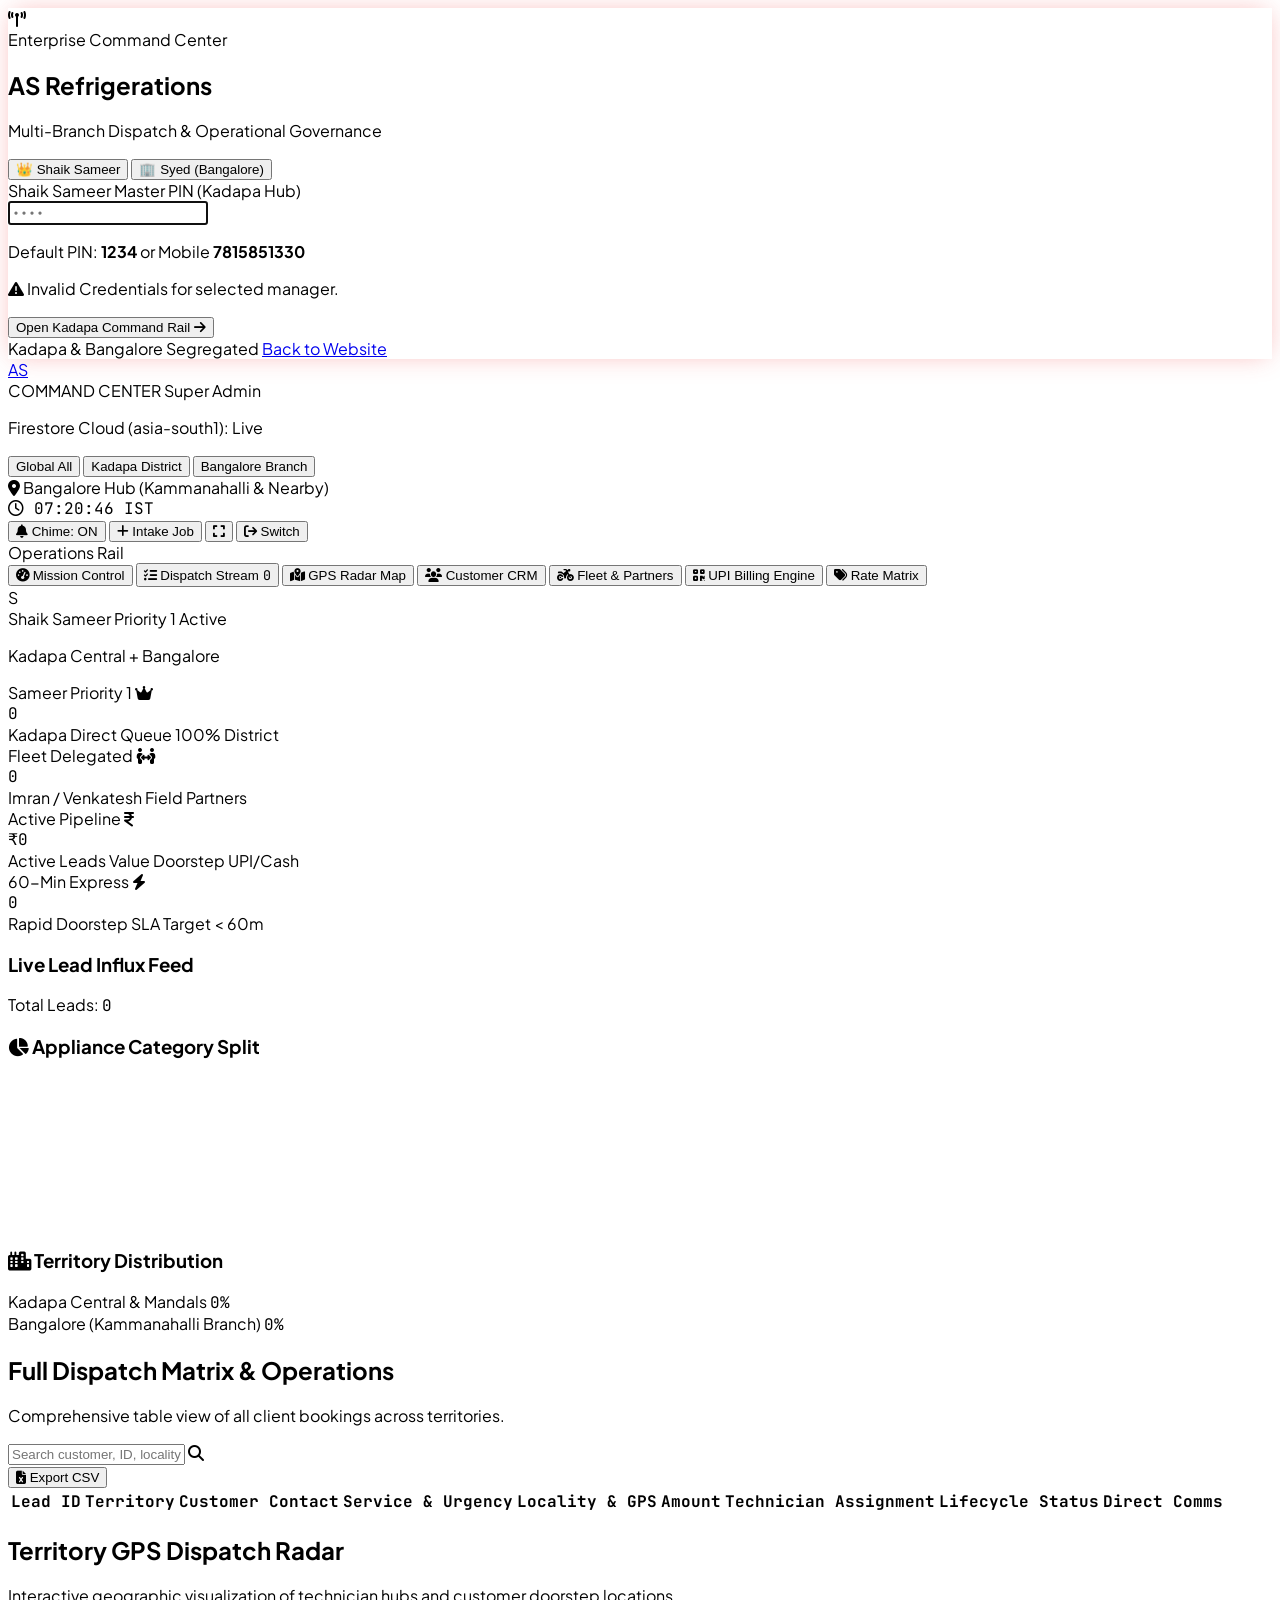
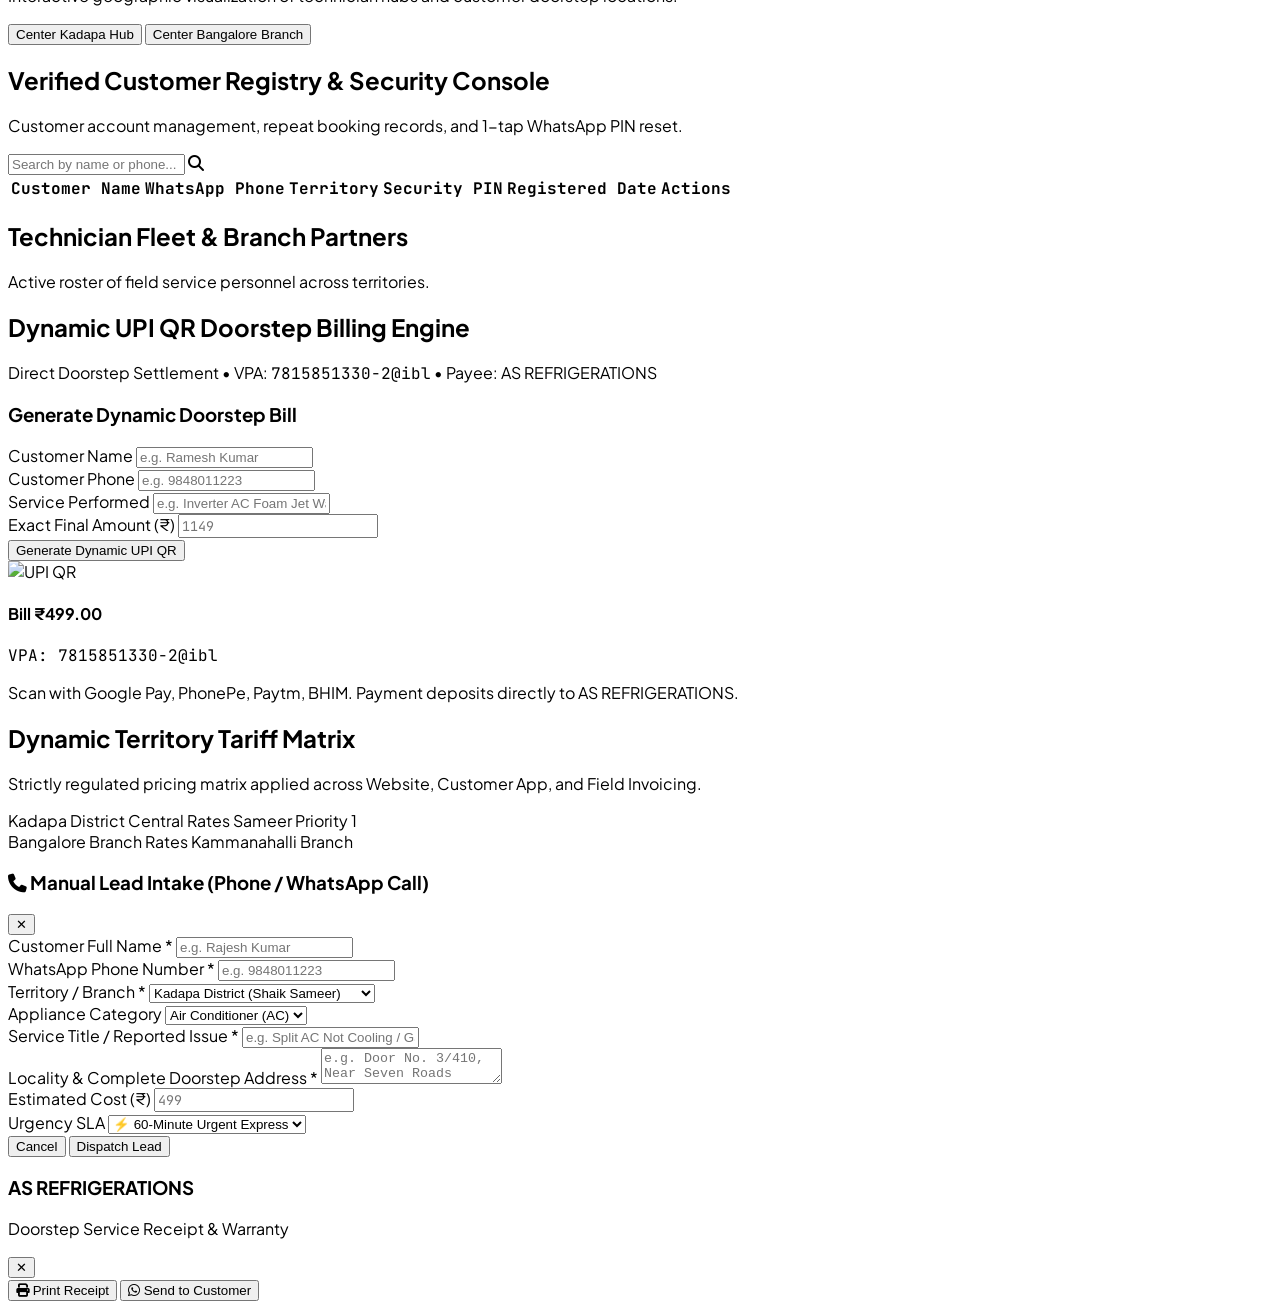
==== commit 9c6e9400: "deploy: role-based territory segregation for Shaik Sameer and Syed in Admin Command Center" ====
--- a/admin.html
+++ b/admin.html
@@ -37,8 +37,8 @@
     ::-webkit-scrollbar-thumb:hover { background: rgba(239, 68, 68, 0.6); }
 
     .glow-red { box-shadow: 0 0 25px -5px rgba(239, 68, 68, 0.4); }
+    .glow-blue { box-shadow: 0 0 25px -5px rgba(59, 130, 246, 0.4); }
     .glow-emerald { box-shadow: 0 0 25px -5px rgba(16, 185, 129, 0.4); }
-    .glow-blue { box-shadow: 0 0 25px -5px rgba(59, 130, 246, 0.4); }
 
     /* Map styling */
     .leaflet-container { background: #0b1120 !important; }
@@ -56,9 +56,9 @@
 </head>
 <body class="h-full w-full overflow-hidden text-slate-100 flex flex-col bg-[#070b14] select-none">
 
-  <!-- ================= MASTER PIN GATE ================= -->
+  <!-- ================= ROLE-BASED AUTH GATE ================= -->
   <div id="authGate" class="fixed inset-0 z-50 bg-[#070b14]/95 backdrop-blur-xl flex items-center justify-center p-4">
-    <div class="bg-gradient-to-b from-[#0f172a] to-[#0a0f1d] border border-slate-800 rounded-3xl p-8 max-w-md w-full shadow-2xl text-center space-y-6 glow-red">
+    <div class="bg-gradient-to-b from-[#0f172a] to-[#0a0f1d] border border-slate-800 rounded-3xl p-6 sm:p-8 max-w-md w-full shadow-2xl text-center space-y-6 glow-red">
       <div class="w-16 h-16 rounded-2xl bg-gradient-to-br from-red-600 via-red-500 to-amber-500 flex items-center justify-center mx-auto text-white text-2xl shadow-xl shadow-red-950/60 radar-pulse">
         <i class="fa-solid fa-tower-broadcast"></i>
       </div>
@@ -68,12 +68,26 @@
           Enterprise Command Center
         </div>
         <h2 class="text-2xl font-black text-white mt-2">AS Refrigerations</h2>
-        <p class="text-xs text-slate-400 mt-1">Shaik Sameer Master Dispatch & Fleet Operations</p>
+        <p class="text-xs text-slate-400 mt-1">Multi-Branch Dispatch & Operational Governance</p>
+      </div>
+
+      <!-- Quick Role Selection Selector -->
+      <div class="grid grid-cols-2 gap-2 p-1.5 bg-[#070b14] rounded-2xl border border-slate-800 text-xs font-bold">
+        <button type="button" onclick="selectLoginPersona('sameer')" id="personaBtnSameer" class="py-2.5 px-3 rounded-xl bg-red-600 text-white transition flex items-center justify-center gap-1.5 cursor-pointer shadow-sm">
+          <span>👑</span>
+          <span>Shaik Sameer</span>
+        </button>
+        <button type="button" onclick="selectLoginPersona('syed')" id="personaBtnSyed" class="py-2.5 px-3 rounded-xl text-slate-400 hover:text-white transition flex items-center justify-center gap-1.5 cursor-pointer">
+          <span>🏢</span>
+          <span>Syed (Bangalore)</span>
+        </button>
       </div>
 
       <form id="pinForm" class="space-y-4">
         <div>
-          <label class="block text-[11px] font-extrabold text-slate-400 uppercase tracking-widest mb-2">Master Security PIN</label>
+          <label id="pinLabel" class="block text-[11px] font-extrabold text-slate-400 uppercase tracking-widest mb-2">
+            Shaik Sameer Master PIN (Kadapa Hub)
+          </label>
           <div class="relative">
             <input 
               type="password" 
@@ -84,21 +98,24 @@
               class="w-full bg-[#070b14] border border-slate-700/80 rounded-2xl px-4 py-3.5 text-center text-3xl font-mono tracking-[0.4em] text-white focus:outline-none focus:border-red-500 focus:ring-2 focus:ring-red-500/20"
             />
           </div>
+          <p id="pinHelperText" class="text-[11px] text-slate-500 mt-1.5">
+            Default PIN: <strong class="text-slate-300">1234</strong> or Mobile <strong class="text-slate-300">7815851330</strong>
+          </p>
         </div>
         <p id="pinError" class="text-xs text-red-400 font-bold hidden flex items-center justify-center gap-1.5">
           <i class="fa-solid fa-triangle-exclamation"></i>
-          <span>Invalid Master PIN. Default: 1234 or Sameer Phone</span>
+          <span id="pinErrorText">Invalid Credentials for selected manager.</span>
         </p>
         <button 
           type="submit" 
           class="w-full py-3.5 px-6 rounded-2xl bg-red-600 hover:bg-red-500 text-white font-black text-sm transition shadow-lg shadow-red-950/50 flex items-center justify-center gap-2 cursor-pointer active:scale-98"
         >
-          <span>Access Command Rail</span>
+          <span id="loginBtnLabel">Open Kadapa Command Rail</span>
           <i class="fa-solid fa-arrow-right"></i>
         </button>
       </form>
       <div class="pt-3 border-t border-slate-800/80 flex items-center justify-between text-[11px] text-slate-500">
-        <span>Kadapa District & Bangalore</span>
+        <span>Kadapa & Bangalore Segregated</span>
         <a href="/" class="text-slate-400 hover:text-white underline">Back to Website</a>
       </div>
     </div>
@@ -110,16 +127,16 @@
     <!-- Top Mission Control Bar -->
     <header class="h-14 bg-[#0a0f1d] border-b border-slate-800/80 flex items-center justify-between px-4 z-30 shrink-0">
       
-      <!-- Left: Logo & Live Status -->
+      <!-- Left: Logo & Live Manager Identity -->
       <div class="flex items-center gap-3">
         <a href="/" class="w-9 h-9 rounded-xl bg-gradient-to-tr from-red-600 to-amber-500 flex items-center justify-center text-white font-black text-sm shadow-md shrink-0" title="Return to Market Website">
           AS
         </a>
-        <div class="hidden sm:block">
+        <div>
           <div class="flex items-center gap-2">
-            <span class="font-black text-white text-sm tracking-wide">COMMAND CENTER</span>
-            <span class="px-2 py-0.5 rounded-full text-[9px] font-black uppercase bg-red-950 text-red-400 border border-red-800/50">
-              Sameer-1
+            <span class="font-black text-white text-sm tracking-wide" id="navManagerTitle">COMMAND CENTER</span>
+            <span id="navRoleBadge" class="px-2 py-0.5 rounded-full text-[9px] font-black uppercase bg-red-950 text-red-400 border border-red-800/50">
+              Super Admin
             </span>
           </div>
           <p class="text-[10px] text-slate-400 flex items-center gap-1.5 font-medium">
@@ -129,13 +146,19 @@
         </div>
       </div>
 
-      <!-- Center: Territory Switcher & Live IST Clock -->
+      <!-- Center: Territory Switcher (Sameer gets full toggle, Syed locked to Bangalore) -->
       <div class="flex items-center gap-3">
-        <!-- Territory Switcher -->
-        <div class="bg-[#070b14] p-1 rounded-xl border border-slate-800 flex items-center text-xs font-bold">
+        <!-- Territory Switcher Container -->
+        <div id="territorySwitcherContainer" class="bg-[#070b14] p-1 rounded-xl border border-slate-800 flex items-center text-xs font-bold">
           <button onclick="setCityFilter('all')" id="btnFilterAll" class="px-3 py-1 rounded-lg bg-red-600 text-white transition">Global All</button>
           <button onclick="setCityFilter('kadapa')" id="btnFilterKadapa" class="px-3 py-1 rounded-lg text-slate-400 hover:text-white transition">Kadapa District</button>
           <button onclick="setCityFilter('bangalore')" id="btnFilterBangalore" class="px-3 py-1 rounded-lg text-slate-400 hover:text-white transition">Bangalore Branch</button>
+        </div>
+
+        <!-- Locked Badge for Syed (shown only when Syed is logged in) -->
+        <div id="syedLockedBadge" class="hidden items-center gap-2 px-3 py-1.5 rounded-xl bg-blue-950/80 border border-blue-800/60 text-blue-300 text-xs font-black">
+          <i class="fa-solid fa-location-dot text-blue-400"></i>
+          <span>Bangalore Hub (Kammanahalli & Nearby)</span>
         </div>
 
         <!-- Dynamic IST Clock -->
@@ -179,10 +202,11 @@
         <!-- Logout -->
         <button 
           onclick="logoutAdmin()" 
-          class="p-2 rounded-xl bg-red-950/60 hover:bg-red-900 border border-red-800/40 text-red-300 transition cursor-pointer text-xs"
-          title="Lock Command Center"
+          class="p-2 rounded-xl bg-red-950/60 hover:bg-red-900 border border-red-800/40 text-red-300 transition cursor-pointer text-xs flex items-center gap-1"
+          title="Switch Manager / Logout"
         >
-          <i class="fa-solid fa-lock"></i>
+          <i class="fa-solid fa-arrow-right-from-bracket"></i>
+          <span class="hidden xl:inline text-[10px] font-bold">Switch</span>
         </button>
       </div>
 
@@ -237,16 +261,16 @@
           </button>
         </div>
 
-        <!-- Bottom User / Workshop Card -->
+        <!-- Bottom User / Workshop Card (Dynamic based on Sameer vs Syed) -->
         <div class="hidden md:block p-3 rounded-2xl bg-[#070b14] border border-slate-800/80 space-y-1">
           <div class="flex items-center gap-2">
-            <div class="w-7 h-7 rounded-lg bg-red-600 text-white font-bold text-xs flex items-center justify-center">S</div>
+            <div id="sideUserAvatar" class="w-7 h-7 rounded-lg bg-red-600 text-white font-bold text-xs flex items-center justify-center">S</div>
             <div class="truncate">
-              <span class="text-xs font-extrabold text-white block truncate">Shaik Sameer</span>
-              <span class="text-[10px] text-emerald-400 font-semibold">Priority 1 Active</span>
-            </div>
-          </div>
-          <p class="text-[9px] text-slate-500 truncate pt-1 border-t border-slate-800">Kadapa Central + Bangalore</p>
+              <span id="sideUserName" class="text-xs font-extrabold text-white block truncate">Shaik Sameer</span>
+              <span id="sideUserRole" class="text-[10px] text-emerald-400 font-semibold">Priority 1 Active</span>
+            </div>
+          </div>
+          <p id="sideUserTerritory" class="text-[9px] text-slate-500 truncate pt-1 border-t border-slate-800">Kadapa Central + Bangalore</p>
         </div>
       </aside>
 
@@ -261,43 +285,43 @@
             
             <div class="bg-[#0a0f1d] border border-slate-800/80 rounded-2xl p-4 relative overflow-hidden group hover:border-red-500/50 transition">
               <div class="flex items-center justify-between">
-                <span class="text-[11px] font-extrabold text-slate-400 uppercase tracking-wider">Sameer Priority 1</span>
+                <span id="kpiLabel1" class="text-[11px] font-extrabold text-slate-400 uppercase tracking-wider">Sameer Priority 1</span>
                 <span class="w-8 h-8 rounded-xl bg-red-950/80 text-red-400 border border-red-800/40 flex items-center justify-center text-sm"><i class="fa-solid fa-crown"></i></span>
               </div>
               <div class="text-3xl font-black text-white mt-2 font-mono" id="metricSameerActive">0</div>
               <div class="flex items-center justify-between text-[11px] mt-1">
-                <span class="text-red-400 font-semibold">Kadapa Direct Queue</span>
+                <span id="kpiSub1" class="text-red-400 font-semibold">Kadapa Direct Queue</span>
                 <span class="text-slate-500">100% District</span>
               </div>
             </div>
 
             <div class="bg-[#0a0f1d] border border-slate-800/80 rounded-2xl p-4 relative overflow-hidden group hover:border-blue-500/50 transition">
               <div class="flex items-center justify-between">
-                <span class="text-[11px] font-extrabold text-slate-400 uppercase tracking-wider">Fleet Delegated</span>
+                <span id="kpiLabel2" class="text-[11px] font-extrabold text-slate-400 uppercase tracking-wider">Fleet Delegated</span>
                 <span class="w-8 h-8 rounded-xl bg-blue-950/80 text-blue-400 border border-blue-800/40 flex items-center justify-center text-sm"><i class="fa-solid fa-people-arrows"></i></span>
               </div>
               <div class="text-3xl font-black text-white mt-2 font-mono" id="metricPartnerDelegated">0</div>
               <div class="flex items-center justify-between text-[11px] mt-1">
-                <span class="text-blue-400 font-semibold">Imran / Venkatesh / Prasad</span>
+                <span id="kpiSub2" class="text-blue-400 font-semibold">Imran / Venkatesh</span>
                 <span class="text-slate-500">Field Partners</span>
               </div>
             </div>
 
             <div class="bg-[#0a0f1d] border border-slate-800/80 rounded-2xl p-4 relative overflow-hidden group hover:border-amber-500/50 transition">
               <div class="flex items-center justify-between">
-                <span class="text-[11px] font-extrabold text-slate-400 uppercase tracking-wider">Active Revenue Value</span>
+                <span class="text-[11px] font-extrabold text-slate-400 uppercase tracking-wider">Active Pipeline</span>
                 <span class="w-8 h-8 rounded-xl bg-amber-950/80 text-amber-400 border border-amber-800/40 flex items-center justify-center text-sm"><i class="fa-solid fa-indian-rupee-sign"></i></span>
               </div>
               <div class="text-3xl font-black text-amber-400 mt-2 font-mono" id="metricPipelineTotal">₹0</div>
               <div class="flex items-center justify-between text-[11px] mt-1">
-                <span class="text-amber-400/90 font-semibold">Today's Dispatch Pipeline</span>
+                <span class="text-amber-400/90 font-semibold">Active Leads Value</span>
                 <span class="text-slate-500">Doorstep UPI/Cash</span>
               </div>
             </div>
 
             <div class="bg-[#0a0f1d] border border-slate-800/80 rounded-2xl p-4 relative overflow-hidden group hover:border-emerald-500/50 transition">
               <div class="flex items-center justify-between">
-                <span class="text-[11px] font-extrabold text-slate-400 uppercase tracking-wider">60-Min Urgent Express</span>
+                <span class="text-[11px] font-extrabold text-slate-400 uppercase tracking-wider">60-Min Express</span>
                 <span class="w-8 h-8 rounded-xl bg-emerald-950/80 text-emerald-400 border border-emerald-800/40 flex items-center justify-center text-sm"><i class="fa-solid fa-bolt"></i></span>
               </div>
               <div class="text-3xl font-black text-emerald-400 mt-2 font-mono" id="metricExpressCount">0</div>
@@ -317,7 +341,7 @@
               <div class="flex items-center justify-between border-b border-slate-800 pb-3">
                 <div class="flex items-center gap-2">
                   <div class="w-2.5 h-2.5 rounded-full bg-red-500 animate-ping"></div>
-                  <h3 class="font-black text-base text-white">Live Lead Influx Feed</h3>
+                  <h3 class="font-black text-base text-white" id="feedHeaderTitle">Live Lead Influx Feed</h3>
                 </div>
                 <div class="flex items-center gap-2 text-xs">
                   <span class="text-slate-400">Total Leads:</span>
@@ -345,13 +369,13 @@
                 </div>
               </div>
 
-              <!-- Branch Dispatch Ratio -->
-              <div class="bg-[#0a0f1d] border border-slate-800/80 rounded-3xl p-5 space-y-3">
+              <!-- Branch Dispatch Ratio (Shown for Sameer, replaced with SLA gauge for Syed) -->
+              <div class="bg-[#0a0f1d] border border-slate-800/80 rounded-3xl p-5 space-y-3" id="territoryDistributionBox">
                 <h3 class="font-black text-sm text-white flex items-center gap-2">
                   <i class="fa-solid fa-city text-blue-500"></i>
-                  <span>Territory Distribution</span>
+                  <span id="territoryBoxTitle">Territory Distribution</span>
                 </h3>
-                <div class="space-y-3 text-xs">
+                <div class="space-y-3 text-xs" id="territoryBoxContent">
                   <div>
                     <div class="flex justify-between font-bold mb-1">
                       <span class="text-red-400">Kadapa Central & Mandals</span>
@@ -386,8 +410,8 @@
             
             <div class="flex flex-wrap items-center justify-between gap-3 border-b border-slate-800 pb-4">
               <div>
-                <h2 class="text-lg font-black text-white">Full Dispatch Matrix & Operations</h2>
-                <p class="text-xs text-slate-400">Comprehensive table view of all client bookings across Kadapa and Bangalore.</p>
+                <h2 class="text-lg font-black text-white" id="gridTitle">Full Dispatch Matrix & Operations</h2>
+                <p class="text-xs text-slate-400" id="gridSubtitle">Comprehensive table view of all client bookings across territories.</p>
               </div>
 
               <div class="flex items-center gap-2 flex-wrap">
@@ -441,11 +465,11 @@
                 <span>Territory GPS Dispatch Radar</span>
                 <span class="w-2 h-2 rounded-full bg-emerald-400 animate-ping"></span>
               </h2>
-              <p class="text-xs text-slate-400">Interactive geographic visualization of technician hubs and customer doorstep locations.</p>
-            </div>
-            <div class="flex items-center gap-2">
-              <button onclick="recenterMap('kadapa')" class="px-3 py-1.5 rounded-xl bg-red-950/80 border border-red-800/60 text-red-300 text-xs font-bold hover:bg-red-900 transition">Center Kadapa Hub</button>
-              <button onclick="recenterMap('bangalore')" class="px-3 py-1.5 rounded-xl bg-blue-950/80 border border-blue-800/60 text-blue-300 text-xs font-bold hover:bg-blue-900 transition">Center Bangalore Branch</button>
+              <p class="text-xs text-slate-400" id="mapSubtitle">Interactive geographic visualization of technician hubs and customer doorstep locations.</p>
+            </div>
+            <div class="flex items-center gap-2" id="mapCenterControls">
+              <button onclick="recenterMap('kadapa')" id="btnCenterKadapa" class="px-3 py-1.5 rounded-xl bg-red-950/80 border border-red-800/60 text-red-300 text-xs font-bold hover:bg-red-900 transition">Center Kadapa Hub</button>
+              <button onclick="recenterMap('bangalore')" id="btnCenterBangalore" class="px-3 py-1.5 rounded-xl bg-blue-950/80 border border-blue-800/60 text-blue-300 text-xs font-bold hover:bg-blue-900 transition">Center Bangalore Branch</button>
             </div>
           </div>
 
@@ -498,8 +522,8 @@
         <section id="viewFleet" class="space-y-4 hidden">
           <div class="flex items-center justify-between">
             <div>
-              <h2 class="text-lg font-black text-white">Technician Fleet & Branch Partners</h2>
-              <p class="text-xs text-slate-400">Active roster of field service personnel across Kadapa and Bangalore.</p>
+              <h2 class="text-lg font-black text-white" id="fleetHeaderTitle">Technician Fleet & Branch Partners</h2>
+              <p class="text-xs text-slate-400" id="fleetHeaderSubtitle">Active roster of field service personnel across territories.</p>
             </div>
           </div>
 
@@ -513,7 +537,7 @@
           <div class="bg-[#0a0f1d] border border-slate-800/80 rounded-3xl p-5 space-y-4">
             <div>
               <h2 class="text-lg font-black text-white">Dynamic UPI QR Doorstep Billing Engine</h2>
-              <p class="text-xs text-slate-400">Shaik Sameer Primary VPA: <span class="font-mono text-amber-400 font-bold">7815851330-2@ibl</span> • Payee: <span class="font-bold text-white">AS REFRIGERATIONS</span></p>
+              <p class="text-xs text-slate-400">Direct Doorstep Settlement • VPA: <span class="font-mono text-amber-400 font-bold">7815851330-2@ibl</span> • Payee: <span class="font-bold text-white">AS REFRIGERATIONS</span></p>
             </div>
 
             <div class="grid grid-cols-1 md:grid-cols-2 gap-4">
@@ -552,7 +576,7 @@
                   <h4 class="font-black text-white text-sm" id="qrPreviewTitle">Bill ₹499.00</h4>
                   <p class="text-xs text-slate-400 font-mono">VPA: 7815851330-2@ibl</p>
                 </div>
-                <p class="text-[11px] text-slate-500 max-w-xs">Scan with Google Pay, PhonePe, Paytm, BHIM. Payment deposits directly to Shaik Sameer.</p>
+                <p class="text-[11px] text-slate-500 max-w-xs">Scan with Google Pay, PhonePe, Paytm, BHIM. Payment deposits directly to AS REFRIGERATIONS.</p>
               </div>
             </div>
           </div>
@@ -563,11 +587,12 @@
           <div class="bg-[#0a0f1d] border border-slate-800/80 rounded-3xl p-5 space-y-4">
             <div>
               <h2 class="text-lg font-black text-white">Dynamic Territory Tariff Matrix</h2>
-              <p class="text-xs text-slate-400">Strictly regulated pricing matrix applied across Website, Customer App, and Field Invoicing.</p>
-            </div>
-
-            <div class="grid grid-cols-1 md:grid-cols-2 gap-4 text-xs">
-              <div class="bg-[#070b14] border border-slate-800 p-4 rounded-2xl space-y-3">
+              <p class="text-xs text-slate-400" id="tariffSubtitle">Strictly regulated pricing matrix applied across Website, Customer App, and Field Invoicing.</p>
+            </div>
+
+            <div class="grid grid-cols-1 md:grid-cols-2 gap-4 text-xs" id="tariffsGrid">
+              <!-- Kadapa Card -->
+              <div class="bg-[#070b14] border border-slate-800 p-4 rounded-2xl space-y-3" id="tariffCardKadapa">
                 <div class="flex items-center justify-between border-b border-slate-800 pb-2">
                   <span class="font-black text-red-400 text-sm">Kadapa District Central Rates</span>
                   <span class="px-2 py-0.5 rounded bg-red-950 text-red-300 text-[10px] font-bold">Sameer Priority 1</span>
@@ -577,7 +602,8 @@
                 </div>
               </div>
 
-              <div class="bg-[#070b14] border border-slate-800 p-4 rounded-2xl space-y-3">
+              <!-- Bangalore Card -->
+              <div class="bg-[#070b14] border border-slate-800 p-4 rounded-2xl space-y-3" id="tariffCardBangalore">
                 <div class="flex items-center justify-between border-b border-slate-800 pb-2">
                   <span class="font-black text-blue-400 text-sm">Bangalore Branch Rates</span>
                   <span class="px-2 py-0.5 rounded bg-blue-950 text-blue-300 text-[10px] font-bold">Kammanahalli Branch</span>
@@ -717,7 +743,36 @@
       console.warn("Firestore initialization fallback:", e);
     }
 
-    // 2. Global State
+    // 2. Persona Profiles (Role-Based Access)
+    const PERSONAS = {
+      sameer: {
+        id: 'sameer',
+        name: 'Shaik Sameer',
+        phone: '+91 78158 51330',
+        phoneRaw: '7815851330',
+        title: '👑 Shaik Sameer (Kadapa & Founder)',
+        roleBadge: 'Super Admin',
+        defaultCity: 'kadapa',
+        isSuperAdmin: true,
+        allowedCities: ['all', 'kadapa', 'bangalore'],
+        dispatchSignature: 'Shaik Sameer from AS REFRIGERATIONS Kadapa'
+      },
+      syed: {
+        id: 'syed',
+        name: 'Syed',
+        phone: '+91 80732 06402',
+        phoneRaw: '8073206402',
+        title: '🏢 Syed (Bangalore Branch Lead)',
+        roleBadge: 'Branch Lead',
+        defaultCity: 'bangalore',
+        isSuperAdmin: false,
+        allowedCities: ['bangalore'],
+        dispatchSignature: 'Syed from AS REFRIGERATIONS Bangalore (Kammanahalli Branch)'
+      }
+    };
+
+    let selectedLoginPersona = 'sameer';
+    let currentSessionUser = null;
     let liveBookings = [];
     let currentCityFilter = 'all';
     let currentView = 'mission';
@@ -733,7 +788,8 @@
       { id: 'tech-sameer-01', name: 'Shaik Sameer', phone: '+91 78158 51330', city: 'kadapa', role: 'Founder & Master Lead (Priority 1)', rating: '4.98', jobs: '1,428', address: '74/15/1 Lohiya Nagar, Mariapuram, Kadapa', status: 'ON_ROUTE', lat: 14.4673, lng: 78.8242 },
       { id: 'tech-imran-02', name: 'Shaik Imran', phone: '+91 93460 21980', city: 'kadapa', role: 'Vetted Field Partner', rating: '4.88', jobs: '340', address: 'Apsara Circle, Kadapa', status: 'AVAILABLE', lat: 14.4720, lng: 78.8210 },
       { id: 'tech-venkatesh-03', name: 'K. Venkatesh', phone: '+91 98480 34120', city: 'kadapa', role: 'Refrigerator Specialist', rating: '4.82', jobs: '215', address: 'Seven Roads, Kadapa', status: 'AVAILABLE', lat: 14.4751, lng: 78.8293 },
-      { id: 'tech-bangalore-prasad-04', name: 'M. Prasad', phone: '+91 80732 06402', city: 'bangalore', role: 'Bangalore Branch Lead', rating: '4.92', jobs: '580', address: '#2 Sree Residency, Kammanahalli', status: 'ON_ROUTE', lat: 13.0158, lng: 77.6377 },
+      { id: 'tech-bangalore-syed-00', name: 'Syed', phone: '+91 80732 06402', city: 'bangalore', role: 'Bangalore Branch Operations Lead', rating: '4.95', jobs: '620', address: '#2 Sree Residency, Kammanahalli', status: 'AVAILABLE', lat: 13.0158, lng: 77.6377 },
+      { id: 'tech-bangalore-prasad-04', name: 'M. Prasad', phone: '+91 80732 06402', city: 'bangalore', role: 'Senior Field Lead', rating: '4.92', jobs: '580', address: 'Kammanahalli Main Road', status: 'ON_ROUTE', lat: 13.0165, lng: 77.6385 },
       { id: 'tech-bangalore-manjunath-05', name: 'R. Manjunath', phone: '+91 99002 44190', city: 'bangalore', role: 'Commercial HVAC Partner', rating: '4.85', jobs: '310', address: 'Kalyan Nagar, Bangalore', status: 'AVAILABLE', lat: 13.0240, lng: 77.6430 }
     ];
 
@@ -765,7 +821,7 @@
       { service: 'Compressor Replacement / AMC', price: 'Quote on Inspection' }
     ];
 
-    // 3. Audio Chime Synthesizer (Web Audio API)
+    // 3. Audio Chime Synthesizer
     function playChime() {
       if (!audioAlertsEnabled) return;
       try {
@@ -773,8 +829,8 @@
         const osc = audioCtx.createOscillator();
         const gain = audioCtx.createGain();
         osc.type = 'sine';
-        osc.frequency.setValueAtTime(880, audioCtx.currentTime); // A5
-        osc.frequency.exponentialRampToValueAtTime(1760, audioCtx.currentTime + 0.25); // A6
+        osc.frequency.setValueAtTime(880, audioCtx.currentTime);
+        osc.frequency.exponentialRampToValueAtTime(1760, audioCtx.currentTime + 0.25);
         gain.gain.setValueAtTime(0.3, audioCtx.currentTime);
         gain.gain.exponentialRampToValueAtTime(0.01, audioCtx.currentTime + 0.35);
         osc.connect(gain);
@@ -809,7 +865,34 @@
     setInterval(updateIstClock, 1000);
     updateIstClock();
 
-    // 5. Auth Gate
+    // 5. Persona Selector in Auth Gate
+    function selectLoginPersona(personaKey) {
+      selectedLoginPersona = personaKey;
+      const btnSameer = document.getElementById('personaBtnSameer');
+      const btnSyed = document.getElementById('personaBtnSyed');
+      const label = document.getElementById('pinLabel');
+      const helper = document.getElementById('pinHelperText');
+      const submitLabel = document.getElementById('loginBtnLabel');
+      const pinInput = document.getElementById('adminPinInput');
+      pinInput.value = '';
+      document.getElementById('pinError').classList.add('hidden');
+
+      if (personaKey === 'sameer') {
+        btnSameer.className = 'py-2.5 px-3 rounded-xl bg-red-600 text-white transition flex items-center justify-center gap-1.5 cursor-pointer shadow-sm';
+        btnSyed.className = 'py-2.5 px-3 rounded-xl text-slate-400 hover:text-white transition flex items-center justify-center gap-1.5 cursor-pointer';
+        label.textContent = 'Shaik Sameer Master PIN (Kadapa Hub)';
+        helper.innerHTML = 'Default PIN: <strong class="text-slate-300">1234</strong> or Mobile <strong class="text-slate-300">7815851330</strong>';
+        submitLabel.textContent = 'Open Kadapa Command Rail';
+      } else {
+        btnSyed.className = 'py-2.5 px-3 rounded-xl bg-blue-600 text-white transition flex items-center justify-center gap-1.5 cursor-pointer shadow-sm';
+        btnSameer.className = 'py-2.5 px-3 rounded-xl text-slate-400 hover:text-white transition flex items-center justify-center gap-1.5 cursor-pointer';
+        label.textContent = 'Syed Security PIN (Bangalore Branch)';
+        helper.innerHTML = 'Default PIN: <strong class="text-slate-300">5600</strong>, <strong class="text-slate-300">8073</strong> or Mobile <strong class="text-slate-300">8073206402</strong>';
+        submitLabel.textContent = 'Open Bangalore Command Rail';
+      }
+      pinInput.focus();
+    }
+
     const pinForm = document.getElementById('pinForm');
     const pinInput = document.getElementById('adminPinInput');
     const pinError = document.getElementById('pinError');
@@ -817,7 +900,10 @@
     const adminApp = document.getElementById('adminApp');
 
     function checkAuth() {
-      if (sessionStorage.getItem('as_admin_auth') === 'true') {
+      const savedUser = sessionStorage.getItem('as_admin_user');
+      if (savedUser && PERSONAS[savedUser]) {
+        currentSessionUser = PERSONAS[savedUser];
+        applyUserPersona();
         authGate.classList.add('hidden');
         adminApp.classList.remove('hidden');
         initCommandCenter();
@@ -827,19 +913,105 @@
     pinForm.addEventListener('submit', (e) => {
       e.preventDefault();
       const entered = pinInput.value.trim();
-      if (entered === '1234' || entered === '7815851330' || entered === '998877') {
-        sessionStorage.setItem('as_admin_auth', 'true');
-        authGate.classList.add('hidden');
-        adminApp.classList.remove('hidden');
-        initCommandCenter();
+
+      // Authenticate based on persona selected
+      if (selectedLoginPersona === 'sameer') {
+        if (entered === '1234' || entered === '7815851330' || entered === '998877') {
+          currentSessionUser = PERSONAS.sameer;
+          sessionStorage.setItem('as_admin_user', 'sameer');
+          authGate.classList.add('hidden');
+          adminApp.classList.remove('hidden');
+          applyUserPersona();
+          initCommandCenter();
+        } else {
+          document.getElementById('pinErrorText').textContent = 'Incorrect PIN for Shaik Sameer (Kadapa). Use 1234.';
+          pinError.classList.remove('hidden');
+        }
+      } else if (selectedLoginPersona === 'syed') {
+        if (entered === '5600' || entered === '8073' || entered === '8073206402' || entered === '1234' || entered === '998877') {
+          currentSessionUser = PERSONAS.syed;
+          sessionStorage.setItem('as_admin_user', 'syed');
+          authGate.classList.add('hidden');
+          adminApp.classList.remove('hidden');
+          applyUserPersona();
+          initCommandCenter();
+        } else {
+          document.getElementById('pinErrorText').textContent = 'Incorrect PIN for Syed (Bangalore). Use 5600 or 8073.';
+          pinError.classList.remove('hidden');
+        }
+      }
+    });
+
+    function logoutAdmin() {
+      sessionStorage.removeItem('as_admin_user');
+      window.location.reload();
+    }
+
+    // 6. Apply Personalization based on Logged-In User
+    function applyUserPersona() {
+      if (!currentSessionUser) return;
+
+      const isSameer = currentSessionUser.id === 'sameer';
+      currentCityFilter = currentSessionUser.defaultCity;
+
+      // Update Nav
+      document.getElementById('navManagerTitle').textContent = isSameer ? 'KADAPA COMMAND CENTER' : 'BANGALORE COMMAND CENTER';
+      document.getElementById('navRoleBadge').textContent = currentSessionUser.roleBadge;
+      document.getElementById('navRoleBadge').className = isSameer 
+        ? 'px-2 py-0.5 rounded-full text-[9px] font-black uppercase bg-red-950 text-red-400 border border-red-800/50'
+        : 'px-2 py-0.5 rounded-full text-[9px] font-black uppercase bg-blue-950 text-blue-400 border border-blue-800/50';
+
+      // Territory Controls
+      const switcher = document.getElementById('territorySwitcherContainer');
+      const syedBadge = document.getElementById('syedLockedBadge');
+      if (isSameer) {
+        switcher.classList.remove('hidden');
+        syedBadge.classList.add('hidden');
+        setCityFilter('kadapa');
       } else {
-        pinError.classList.remove('hidden');
-      }
-    });
-
-    function logoutAdmin() {
-      sessionStorage.removeItem('as_admin_auth');
-      window.location.reload();
+        switcher.classList.add('hidden');
+        syedBadge.classList.remove('hidden');
+        currentCityFilter = 'bangalore';
+      }
+
+      // Sidebar Profile Info
+      document.getElementById('sideUserAvatar').textContent = isSameer ? 'S' : 'SY';
+      document.getElementById('sideUserAvatar').className = isSameer ? 'w-7 h-7 rounded-lg bg-red-600 text-white font-bold text-xs flex items-center justify-center' : 'w-7 h-7 rounded-lg bg-blue-600 text-white font-bold text-xs flex items-center justify-center';
+      document.getElementById('sideUserName').textContent = currentSessionUser.name;
+      document.getElementById('sideUserRole').textContent = isSameer ? 'Founder & Priority 1' : 'Bangalore Branch Lead';
+      document.getElementById('sideUserRole').className = isSameer ? 'text-[10px] text-emerald-400 font-semibold' : 'text-[10px] text-blue-400 font-semibold';
+      document.getElementById('sideUserTerritory').textContent = isSameer ? 'Kadapa 100% District Hub' : 'Kammanahalli & Nearby Hub';
+
+      // KPI Customizations
+      if (isSameer) {
+        document.getElementById('kpiLabel1').textContent = 'Sameer Priority 1';
+        document.getElementById('kpiSub1').textContent = 'Kadapa Direct Queue';
+        document.getElementById('kpiLabel2').textContent = 'Fleet Delegated';
+        document.getElementById('kpiSub2').textContent = 'Imran / Venkatesh';
+      } else {
+        document.getElementById('kpiLabel1').textContent = 'Bangalore Queue';
+        document.getElementById('kpiSub1').textContent = 'Kammanahalli Branch';
+        document.getElementById('kpiLabel2').textContent = 'Field Dispatched';
+        document.getElementById('kpiSub2').textContent = 'Prasad / Manjunath';
+      }
+
+      // Hide or tailor map center buttons
+      if (!isSameer) {
+        document.getElementById('btnCenterKadapa').classList.add('hidden');
+        document.getElementById('btnCenterBangalore').textContent = 'Re-center Kammanahalli Radar';
+        document.getElementById('mapSubtitle').textContent = 'GPS Radar for Kammanahalli, Kalyan Nagar, HRBR Layout, Hennur & Banaswadi.';
+        // Tariffs view: Hide Kadapa for Syed
+        document.getElementById('tariffCardKadapa').classList.add('hidden');
+      } else {
+        document.getElementById('btnCenterKadapa').classList.remove('hidden');
+        document.getElementById('tariffCardKadapa').classList.remove('hidden');
+      }
+
+      // Manual Lead defaults
+      document.getElementById('manualCity').value = currentSessionUser.defaultCity;
+      if (!isSameer) {
+        document.getElementById('manualCity').innerHTML = '<option value="bangalore" selected>Bangalore (Kammanahalli Branch)</option>';
+      }
     }
 
     function toggleFullscreen() {
@@ -850,7 +1022,7 @@
       }
     }
 
-    // 6. Navigation View Switcher
+    // 7. Navigation View Switcher
     function switchView(view) {
       currentView = view;
       const views = ['mission', 'dispatch', 'map', 'customers', 'fleet', 'billing', 'tariffs'];
@@ -859,7 +1031,8 @@
         const btn = document.getElementById(`navBtn${v.charAt(0).toUpperCase() + v.slice(1)}`);
         if (v === view) {
           el.classList.remove('hidden');
-          btn.className = "w-full flex items-center gap-3 px-3 py-2.5 rounded-xl text-xs font-bold bg-red-600 text-white transition text-left cursor-pointer";
+          const isSameer = !currentSessionUser || currentSessionUser.id === 'sameer';
+          btn.className = `w-full flex items-center gap-3 px-3 py-2.5 rounded-xl text-xs font-bold ${isSameer ? 'bg-red-600' : 'bg-blue-600'} text-white transition text-left cursor-pointer`;
         } else {
           el.classList.add('hidden');
           btn.className = "w-full flex items-center gap-3 px-3 py-2.5 rounded-xl text-xs font-bold text-slate-400 hover:text-white hover:bg-slate-800/60 transition text-left cursor-pointer";
@@ -872,19 +1045,24 @@
     }
 
     function setCityFilter(city) {
+      if (currentSessionUser && !currentSessionUser.isSuperAdmin && city !== 'bangalore') {
+        city = 'bangalore';
+      }
       currentCityFilter = city;
       ['all', 'kadapa', 'bangalore'].forEach(c => {
         const btn = document.getElementById(`btnFilter${c.charAt(0).toUpperCase() + c.slice(1)}`);
-        if (c === city) {
-          btn.className = "px-3 py-1 rounded-lg bg-red-600 text-white transition";
-        } else {
-          btn.className = "px-3 py-1 rounded-lg text-slate-400 hover:text-white transition";
+        if (btn) {
+          if (c === city) {
+            btn.className = "px-3 py-1 rounded-lg bg-red-600 text-white transition";
+          } else {
+            btn.className = "px-3 py-1 rounded-lg text-slate-400 hover:text-white transition";
+          }
         }
       });
       renderAllViews();
     }
 
-    // 7. Initialization
+    // 8. Initialization
     function initCommandCenter() {
       renderFleetCards();
       renderTariffCards();
@@ -892,12 +1070,12 @@
       startFirestoreSubscription();
     }
 
-    // 8. Firestore Subscription
+    // 9. Firestore Subscription
     function startFirestoreSubscription() {
       if (db) {
         db.collection('bookings').limit(100).onSnapshot((snapshot) => {
           const list = [];
-          let hasNewLead = false;
+          let hasNewLeadForMe = false;
 
           snapshot.forEach(doc => {
             const data = doc.data();
@@ -905,7 +1083,17 @@
             list.push(data);
 
             if (!previousLeadIds.has(doc.id)) {
-              if (previousLeadIds.size > 0) hasNewLead = true;
+              if (previousLeadIds.size > 0) {
+                // Check if this lead belongs to my territory
+                const docCity = (data.city || '').toLowerCase();
+                if (currentSessionUser) {
+                  if (currentSessionUser.isSuperAdmin && (currentCityFilter === 'all' || docCity === currentCityFilter)) {
+                    hasNewLeadForMe = true;
+                  } else if (!currentSessionUser.isSuperAdmin && docCity === 'bangalore') {
+                    hasNewLeadForMe = true;
+                  }
+                }
+              }
               previousLeadIds.add(doc.id);
             }
           });
@@ -914,7 +1102,7 @@
           list.sort((a, b) => (b.timestamp || 0) - (a.timestamp || 0));
           liveBookings = list;
 
-          if (hasNewLead) playChime();
+          if (hasNewLeadForMe) playChime();
 
           document.getElementById('firestoreStatus').textContent = `Firestore: Synced (${liveBookings.length} records)`;
           renderAllViews();
@@ -937,7 +1125,7 @@
       renderAllViews();
     }
 
-    // 9. Master Render
+    // 10. Master Render
     function renderAllViews() {
       updateMissionKPIs();
       renderMissionFeed();
@@ -948,20 +1136,29 @@
 
     function getFilteredBookings() {
       return liveBookings.filter(b => {
+        const bCity = (b.city || '').toLowerCase();
+        if (currentSessionUser && !currentSessionUser.isSuperAdmin) {
+          return bCity === 'bangalore';
+        }
         if (currentCityFilter === 'all') return true;
-        return (b.city || '').toLowerCase() === currentCityFilter.toLowerCase();
+        return bCity === currentCityFilter.toLowerCase();
       });
     }
 
-    // 10. Mission KPIs & Feed
+    // 11. Mission KPIs & Feed
     function updateMissionKPIs() {
       const filtered = getFilteredBookings();
+      const isSameer = !currentSessionUser || currentSessionUser.id === 'sameer';
+
       const sameerActive = filtered.filter(b => b.isAssignedToSameer || (b.city === 'kadapa' && (!b.assignedTechnicianId || b.assignedTechnicianId === 'tech-sameer-01'))).length;
-      const partnerDelegated = filtered.filter(b => !b.isAssignedToSameer && b.city !== 'kadapa').length;
+      const partnerDelegated = isSameer 
+        ? filtered.filter(b => !b.isAssignedToSameer && b.city !== 'kadapa').length
+        : filtered.filter(b => b.city === 'bangalore' && b.assignedTechnicianId && b.assignedTechnicianId !== 'tech-bangalore-syed-00').length;
+
       const pipelineTotal = filtered.reduce((acc, b) => acc + (Number(b.finalPrice || b.estimatedPrice) || 0), 0);
       const expressCount = filtered.filter(b => b.isExpress || (b.timeSlot || '').toLowerCase().includes('urgent') || (b.timeSlot || '').toLowerCase().includes('immediate')).length;
 
-      document.getElementById('metricSameerActive').textContent = sameerActive;
+      document.getElementById('metricSameerActive').textContent = isSameer ? sameerActive : filtered.length;
       document.getElementById('metricPartnerDelegated').textContent = partnerDelegated;
       document.getElementById('metricPipelineTotal').textContent = `₹${pipelineTotal.toLocaleString('en-IN')}`;
       document.getElementById('metricExpressCount').textContent = expressCount;
@@ -984,6 +1181,7 @@
     function renderMissionFeed() {
       const container = document.getElementById('missionFeedContainer');
       const filtered = getFilteredBookings();
+      const isSameer = !currentSessionUser || currentSessionUser.id === 'sameer';
 
       if (filtered.length === 0) {
         container.innerHTML = `
@@ -996,10 +1194,16 @@
       }
 
       container.innerHTML = filtered.map(b => {
-        const isSameer = b.isAssignedToSameer || (b.assignedTechnicianName || '').includes('Sameer');
+        const isAssignedSameer = b.isAssignedToSameer || (b.assignedTechnicianName || '').includes('Sameer');
         const phone = (b.customerMobile || b.customerPhone || '').replace(/\D/g, '').slice(-10);
         const isExpress = b.isExpress || (b.timeSlot || '').toLowerCase().includes('urgent') || (b.timeSlot || '').toLowerCase().includes('immediate');
         const mapsLink = b.googleMapsUrl || (b.latitude && b.longitude ? `https://maps.google.com/?q=${b.latitude},${b.longitude}` : `https://maps.google.com/?q=${encodeURIComponent((b.locality || '') + ' ' + (b.city || ''))}`);
+        
+        // Dynamic WhatsApp template tailored to who is clicking it!
+        const dispatcherSig = isSameer 
+          ? `Shaik Sameer from AS REFRIGERATIONS Kadapa` 
+          : `Syed from AS REFRIGERATIONS Bangalore (Kammanahalli Branch)`;
+        const waMsg = `Hello ${b.customerName || 'Customer'}, ${dispatcherSig} here. Confirming your service booking #${b.id} for ${b.serviceTitle || 'Appliance Service'}. Our technician is en route to your doorstep.`;
 
         return `
           <div class="p-4 rounded-2xl bg-[#070b14] border border-slate-800/80 hover:border-slate-700 transition space-y-3">
@@ -1051,7 +1255,7 @@
                   <i class="fa-solid fa-phone"></i>
                   <span>Call</span>
                 </a>
-                <a href="https://wa.me/91${phone}?text=${encodeURIComponent(`Hello ${b.customerName || 'Customer'}, Shaik Sameer from AS REFRIGERATIONS here. Confirming your service booking ${b.id} for ${b.serviceTitle || 'Appliance Service'}. Technician is en route.`)}" target="_blank" class="px-2.5 py-1.5 rounded-xl bg-green-700 hover:bg-green-600 text-white font-bold text-xs transition flex items-center gap-1">
+                <a href="https://wa.me/91${phone}?text=${encodeURIComponent(waMsg)}" target="_blank" class="px-2.5 py-1.5 rounded-xl bg-green-700 hover:bg-green-600 text-white font-bold text-xs transition flex items-center gap-1">
                   <i class="fa-brands fa-whatsapp"></i>
                   <span>WhatsApp</span>
                 </a>
@@ -1059,7 +1263,7 @@
 
               <div class="flex items-center gap-2">
                 ${b.city === 'kadapa' ? `
-                  ${isSameer ? `
+                  ${isAssignedSameer ? `
                     <span class="px-2 py-1 rounded-lg bg-red-950 text-red-300 text-[11px] font-bold border border-red-800/60 flex items-center gap-1">
                       <i class="fa-solid fa-crown text-amber-400"></i> Sameer (Priority 1)
                     </span>
@@ -1070,7 +1274,7 @@
                   `}
                 ` : `
                   <span class="px-2 py-1 rounded-lg bg-blue-950 text-blue-300 text-[11px] font-bold border border-blue-800/60">
-                    Bangalore (Prasad)
+                    Bangalore (${b.assignedTechnicianName || 'Syed / Prasad'})
                   </span>
                 `}
 
@@ -1094,15 +1298,21 @@
       }).join('');
     }
 
-    // 11. Dispatch Grid Table
+    // 12. Dispatch Grid Table
     function renderDispatchGrid() {
       const tbody = document.getElementById('dispatchGridBody');
       const filtered = getFilteredBookings();
+      const isSameer = !currentSessionUser || currentSessionUser.id === 'sameer';
 
       tbody.innerHTML = filtered.map(b => {
         const phone = (b.customerMobile || b.customerPhone || '').replace(/\D/g, '').slice(-10);
         const isExpress = b.isExpress || (b.timeSlot || '').toLowerCase().includes('urgent');
         const mapsLink = b.googleMapsUrl || (b.latitude && b.longitude ? `https://maps.google.com/?q=${b.latitude},${b.longitude}` : `https://maps.google.com/?q=${encodeURIComponent((b.locality || '') + ' ' + (b.city || ''))}`);
+        
+        const dispatcherSig = isSameer 
+          ? `Shaik Sameer from AS REFRIGERATIONS Kadapa` 
+          : `Syed from AS REFRIGERATIONS Bangalore (Kammanahalli Branch)`;
+        const waMsg = `Hello ${b.customerName || 'Customer'}, ${dispatcherSig} confirming booking #${b.id}. Technician dispatched.`;
 
         return `
           <tr class="hover:bg-slate-800/40 transition">
@@ -1130,7 +1340,7 @@
               ₹${b.finalPrice || b.estimatedPrice || 499}
             </td>
             <td class="py-3 px-3">
-              <span class="text-slate-300 font-medium">${b.assignedTechnicianName || 'Shaik Sameer'}</span>
+              <span class="text-slate-300 font-medium">${b.assignedTechnicianName || (b.city === 'kadapa' ? 'Shaik Sameer' : 'Syed / Prasad')}</span>
             </td>
             <td class="py-3 px-3">
               <select onchange="updateLeadStatus('${b.id}', this.value)" class="bg-[#070b14] border border-slate-700 text-white text-[11px] font-bold rounded-lg px-2 py-1">
@@ -1147,7 +1357,7 @@
                 <a href="tel:${phone}" class="p-1.5 rounded-lg bg-emerald-600/30 text-emerald-400 hover:bg-emerald-600 hover:text-white transition" title="Call Customer">
                   <i class="fa-solid fa-phone"></i>
                 </a>
-                <a href="https://wa.me/91${phone}?text=${encodeURIComponent(`Hello ${b.customerName || 'Customer'}, AS Refrigerations is dispatching technician for booking ${b.id}.`)}" target="_blank" class="p-1.5 rounded-lg bg-green-700/30 text-green-400 hover:bg-green-700 hover:text-white transition" title="WhatsApp">
+                <a href="https://wa.me/91${phone}?text=${encodeURIComponent(waMsg)}" target="_blank" class="p-1.5 rounded-lg bg-green-700/30 text-green-400 hover:bg-green-700 hover:text-white transition" title="WhatsApp">
                   <i class="fa-brands fa-whatsapp"></i>
                 </a>
               </div>
@@ -1165,7 +1375,7 @@
       });
     }
 
-    // 12. Leaflet Map Initialization
+    // 13. Leaflet Map Initialization
     function initMapIfNeeded() {
       if (dispatchMapInstance) {
         dispatchMapInstance.invalidateSize();
@@ -1176,7 +1386,11 @@
       const mapEl = document.getElementById('dispatchMap');
       if (!mapEl) return;
 
-      dispatchMapInstance = L.map('dispatchMap').setView([14.4673, 78.8242], 12);
+      const isSameer = !currentSessionUser || currentSessionUser.id === 'sameer';
+      const initialCoords = isSameer ? [14.4673, 78.8242] : [13.0158, 77.6377];
+      const initialZoom = isSameer ? 12 : 14;
+
+      dispatchMapInstance = L.map('dispatchMap').setView(initialCoords, initialZoom);
       L.tileLayer('https://{s}.basemaps.cartocdn.com/rastertiles/voyager/{z}/{x}/{y}{r}.png', {
         attribution: '&copy; OpenStreetMap contributors & CartoDB',
         maxZoom: 19
@@ -1190,31 +1404,38 @@
       if (city === 'kadapa') {
         dispatchMapInstance.setView([14.4673, 78.8242], 13);
       } else {
-        dispatchMapInstance.setView([13.0158, 77.6377], 13);
+        dispatchMapInstance.setView([13.0158, 77.6377], 14);
       }
     }
 
     function updateMapMarkers() {
       if (!dispatchMapInstance) return;
       
-      // Clear old
       mapMarkers.forEach(m => dispatchMapInstance.removeLayer(m));
       mapMarkers = [];
 
-      // Add Fleet HQ Pins
-      FLEET_MEMBERS.forEach(f => {
-        const iconHtml = `<div class="w-8 h-8 rounded-full bg-red-600 border-2 border-white text-white flex items-center justify-center font-bold text-xs shadow-lg"><i class="fa-solid fa-motorcycle"></i></div>`;
+      const isSameer = !currentSessionUser || currentSessionUser.id === 'sameer';
+
+      // Fleet Markers Filtered
+      const fleetToDisplay = FLEET_MEMBERS.filter(f => {
+        if (!isSameer) return f.city === 'bangalore';
+        if (currentCityFilter === 'all') return true;
+        return f.city === currentCityFilter;
+      });
+
+      fleetToDisplay.forEach(f => {
+        const iconHtml = `<div class="w-8 h-8 rounded-full ${f.city === 'kadapa' ? 'bg-red-600' : 'bg-blue-600'} border-2 border-white text-white flex items-center justify-center font-bold text-xs shadow-lg"><i class="fa-solid fa-motorcycle"></i></div>`;
         const icon = L.divIcon({ html: iconHtml, className: 'custom-fleet-pin', iconSize: [32, 32] });
         const marker = L.marker([f.lat, f.lng], { icon }).addTo(dispatchMapInstance)
           .bindPopup(`<strong>${f.name}</strong><br/>${f.role}<br/>Phone: ${f.phone}`);
         mapMarkers.push(marker);
       });
 
-      // Add Customer Pins
+      // Customer Pins
       const filtered = getFilteredBookings();
       filtered.forEach(b => {
-        const lat = b.latitude || (b.city === 'bangalore' ? 13.0158 + (Math.random() - 0.5) * 0.04 : 14.4673 + (Math.random() - 0.5) * 0.04);
-        const lng = b.longitude || (b.city === 'bangalore' ? 77.6377 + (Math.random() - 0.5) * 0.04 : 78.8242 + (Math.random() - 0.5) * 0.04);
+        const lat = b.latitude || (b.city === 'bangalore' ? 13.0158 + (Math.random() - 0.5) * 0.03 : 14.4673 + (Math.random() - 0.5) * 0.04);
+        const lng = b.longitude || (b.city === 'bangalore' ? 77.6377 + (Math.random() - 0.5) * 0.03 : 78.8242 + (Math.random() - 0.5) * 0.04);
         const phone = (b.customerMobile || b.customerPhone || '').replace(/\D/g, '').slice(-10);
 
         const iconHtml = `<div class="w-7 h-7 rounded-full bg-emerald-500 border-2 border-slate-900 text-white flex items-center justify-center text-xs shadow-lg radar-pulse"><i class="fa-solid fa-house-chimney"></i></div>`;
@@ -1232,7 +1453,7 @@
       });
     }
 
-    // 13. Visual Charts (Chart.js)
+    // 14. Charts
     function updateCharts() {
       const filtered = getFilteredBookings();
       const acCount = filtered.filter(b => (b.applianceType || b.serviceTitle || '').toUpperCase().includes('AC')).length;
@@ -1271,7 +1492,7 @@
       }
     }
 
-    // 14. Customer CRM Directory
+    // 15. Customer CRM Directory
     function renderCrmTable() {
       let customers = [];
       try {
@@ -1285,8 +1506,15 @@
         ];
       }
 
+      // Filter CRM by territory if Syed
+      const isSameer = !currentSessionUser || currentSessionUser.id === 'sameer';
+      const filtered = customers.filter(c => {
+        if (isSameer) return true;
+        return (c.city || '').toLowerCase() === 'bangalore';
+      });
+
       const tbody = document.getElementById('crmTableBody');
-      tbody.innerHTML = customers.map(c => `
+      tbody.innerHTML = filtered.map(c => `
         <tr class="hover:bg-slate-800/40 transition">
           <td class="py-3 px-4 font-bold text-white">${c.name}</td>
           <td class="py-3 px-4 font-mono text-slate-300">+91 ${c.mobile}</td>
@@ -1325,18 +1553,28 @@
         }
       } catch {}
       renderCrmTable();
-      const waUrl = `https://wa.me/91${mobile}?text=${encodeURIComponent(`Hello ${name}, Shaik Sameer from AS REFRIGERATIONS has verified your account. Your new 4-digit security PIN is: ${newPin.trim()}. You can now log into the app.`)}`;
+      const dispatcherSig = (!currentSessionUser || currentSessionUser.id === 'sameer')
+        ? 'Shaik Sameer from AS REFRIGERATIONS'
+        : 'Syed from AS REFRIGERATIONS Bangalore';
+      const waUrl = `https://wa.me/91${mobile}?text=${encodeURIComponent(`Hello ${name}, ${dispatcherSig} has verified your account. Your new 4-digit security PIN is: ${newPin.trim()}. You can now log into the app.`)}`;
       window.open(waUrl, '_blank');
     }
 
-    // 15. Fleet Cards
+    // 16. Fleet Cards Filtered by Territory
     function renderFleetCards() {
       const grid = document.getElementById('fleetGridContainer');
-      grid.innerHTML = FLEET_MEMBERS.map(f => `
+      const isSameer = !currentSessionUser || currentSessionUser.id === 'sameer';
+
+      const filtered = FLEET_MEMBERS.filter(f => {
+        if (isSameer) return true;
+        return f.city === 'bangalore';
+      });
+
+      grid.innerHTML = filtered.map(f => `
         <div class="p-4 rounded-2xl bg-[#0a0f1d] border border-slate-800 space-y-3">
           <div class="flex items-center justify-between">
             <div class="flex items-center gap-2.5">
-              <div class="w-9 h-9 rounded-xl bg-red-600/20 text-red-400 flex items-center justify-center font-bold text-sm">
+              <div class="w-9 h-9 rounded-xl ${f.city === 'kadapa' ? 'bg-red-600/20 text-red-400' : 'bg-blue-600/20 text-blue-400'} flex items-center justify-center font-bold text-sm">
                 ${f.name.charAt(0)}
               </div>
               <div>
@@ -1362,7 +1600,7 @@
       `).join('');
     }
 
-    // 16. Tariffs Render
+    // 17. Tariffs Render
     function renderTariffCards() {
       const kList = document.getElementById('kadapaTariffList');
       kList.innerHTML = KADAPA_RATES.map(r => `
@@ -1381,7 +1619,7 @@
       `).join('');
     }
 
-    // 17. Lead State Management
+    // 18. Lead State Management
     function claimLeadForSameer(bookingId) {
       if (db) {
         db.collection('bookings').document(bookingId).update({
@@ -1420,7 +1658,7 @@
       renderAllViews();
     }
 
-    // 18. Dynamic UPI QR Simulator
+    // 19. Dynamic UPI QR Simulator
     function generateUpiPreview() {
       const amount = parseFloat(document.getElementById('billAmount').value) || 499;
       const vpa = '7815851330-2@ibl';
@@ -1433,7 +1671,7 @@
       document.getElementById('qrPreviewTitle').textContent = `Bill ₹${amount.toFixed(2)}`;
     }
 
-    // 19. Manual Lead Modal
+    // 20. Manual Lead Modal
     function openManualLeadModal() {
       document.getElementById('manualLeadModal').classList.remove('hidden');
     }
@@ -1456,6 +1694,8 @@
       }
 
       const id = `ASR-${Math.floor(1000 + Math.random() * 9000)}`;
+      const isSameer = !currentSessionUser || currentSessionUser.id === 'sameer';
+
       const newLead = {
         id,
         customerName: name,
@@ -1468,8 +1708,8 @@
         isExpress: urgency === 'express',
         timeSlot: urgency === 'express' ? 'Immediate Urgent Visit (Within 60 Mins)' : 'Scheduled',
         status: 'booking_received',
-        isAssignedToSameer: city === 'kadapa',
-        assignedTechnicianName: city === 'kadapa' ? 'Shaik Sameer' : 'M. Prasad (Bangalore)',
+        isAssignedToSameer: city === 'kadapa' && isSameer,
+        assignedTechnicianName: city === 'kadapa' ? 'Shaik Sameer' : 'Syed / M. Prasad (Bangalore)',
         assignedTechnicianPhone: city === 'kadapa' ? '+91 78158 51330' : '+91 80732 06402',
         timestamp: Date.now()
       };
@@ -1488,13 +1728,17 @@
       renderAllViews();
     }
 
-    // 20. Invoice Modal
+    // 21. Invoice Modal
     function openInvoiceModal(bookingId) {
       const b = liveBookings.find(x => x.id === bookingId);
       if (!b) return;
       activeInvoiceData = b;
 
+      const isSameer = !currentSessionUser || currentSessionUser.id === 'sameer';
+      const helplinePhone = (b.city === 'kadapa') ? '+91 78158 51330' : '+91 80732 06402';
+      const techName = b.assignedTechnicianName || (b.city === 'kadapa' ? 'Shaik Sameer' : 'Syed (Branch Lead)');
       const amount = b.finalPrice || b.estimatedPrice || 499;
+
       document.getElementById('invoiceDetailsBody').innerHTML = `
         <div class="p-3 bg-slate-50 rounded-xl space-y-1">
           <div class="flex justify-between font-bold">
@@ -1510,6 +1754,10 @@
             <strong>${b.customerName} (+91 ${(b.customerMobile || b.customerPhone || '').replace(/\D/g, '').slice(-10)})</strong>
           </div>
           <div class="flex justify-between">
+            <span>Territory:</span>
+            <span class="font-bold uppercase text-[11px] text-red-600">${b.city}</span>
+          </div>
+          <div class="flex justify-between">
             <span>Address:</span>
             <span class="truncate max-w-[200px]">${b.fullAddress || b.locality}</span>
           </div>
@@ -1532,7 +1780,7 @@
         </div>
 
         <p class="text-[10px] text-slate-500 pt-2 text-center">
-          30-Day Doorstep Guarantee included. Shaik Sameer: +91 78158 51330.
+          30-Day Doorstep Guarantee included. Branch Helpline: ${helplinePhone}.
         </p>
       `;
 
@@ -1548,11 +1796,14 @@
       const b = activeInvoiceData;
       const phone = (b.customerMobile || b.customerPhone || '').replace(/\D/g, '').slice(-10);
       const amount = b.finalPrice || b.estimatedPrice || 499;
-      const msg = `*🧾 SERVICE RECEIPT - AS REFRIGERATIONS*\nInvoice No: #INV-${b.id}\nCustomer: ${b.customerName}\nService: ${b.serviceTitle}\nTotal Paid: Rs. ${amount}\nGuarantee: 30-Day Doorstep Service Guarantee\nTechnician: ${b.assignedTechnicianName || 'Shaik Sameer'}\nHelpline: +91 78158 51330\n\nThank you for choosing AS Refrigerations!`;
+      const helplinePhone = (b.city === 'kadapa') ? '+91 78158 51330' : '+91 80732 06402';
+      const techName = b.assignedTechnicianName || (b.city === 'kadapa' ? 'Shaik Sameer' : 'Syed (Branch Lead)');
+
+      const msg = `*🧾 SERVICE RECEIPT - AS REFRIGERATIONS*\nInvoice No: #INV-${b.id}\nCustomer: ${b.customerName}\nTerritory: ${(b.city || 'Kadapa').toUpperCase()}\nService: ${b.serviceTitle}\nTotal Paid: Rs. ${amount}\nGuarantee: 30-Day Doorstep Service Guarantee\nTechnician: ${techName}\nBranch Helpline: ${helplinePhone}\n\nThank you for choosing AS Refrigerations!`;
       window.open(`https://wa.me/91${phone}?text=${encodeURIComponent(msg)}`, '_blank');
     }
 
-    // 21. Export CSV
+    // 22. Export CSV
     function exportToCsv() {
       const filtered = getFilteredBookings();
       let csv = "ID,City,Customer,Phone,Service,Price,Status,Address\n";
@@ -1563,7 +1814,7 @@
       const blob = new Blob([csv], { type: 'text/csv;charset=utf-8;' });
       const link = document.createElement("a");
       link.href = URL.createObjectURL(blob);
-      link.download = `as_refrigerations_leads_${new Date().toISOString().slice(0, 10)}.csv`;
+      link.download = `as_refrigerations_${currentCityFilter}_leads_${new Date().toISOString().slice(0, 10)}.csv`;
       link.click();
     }
 
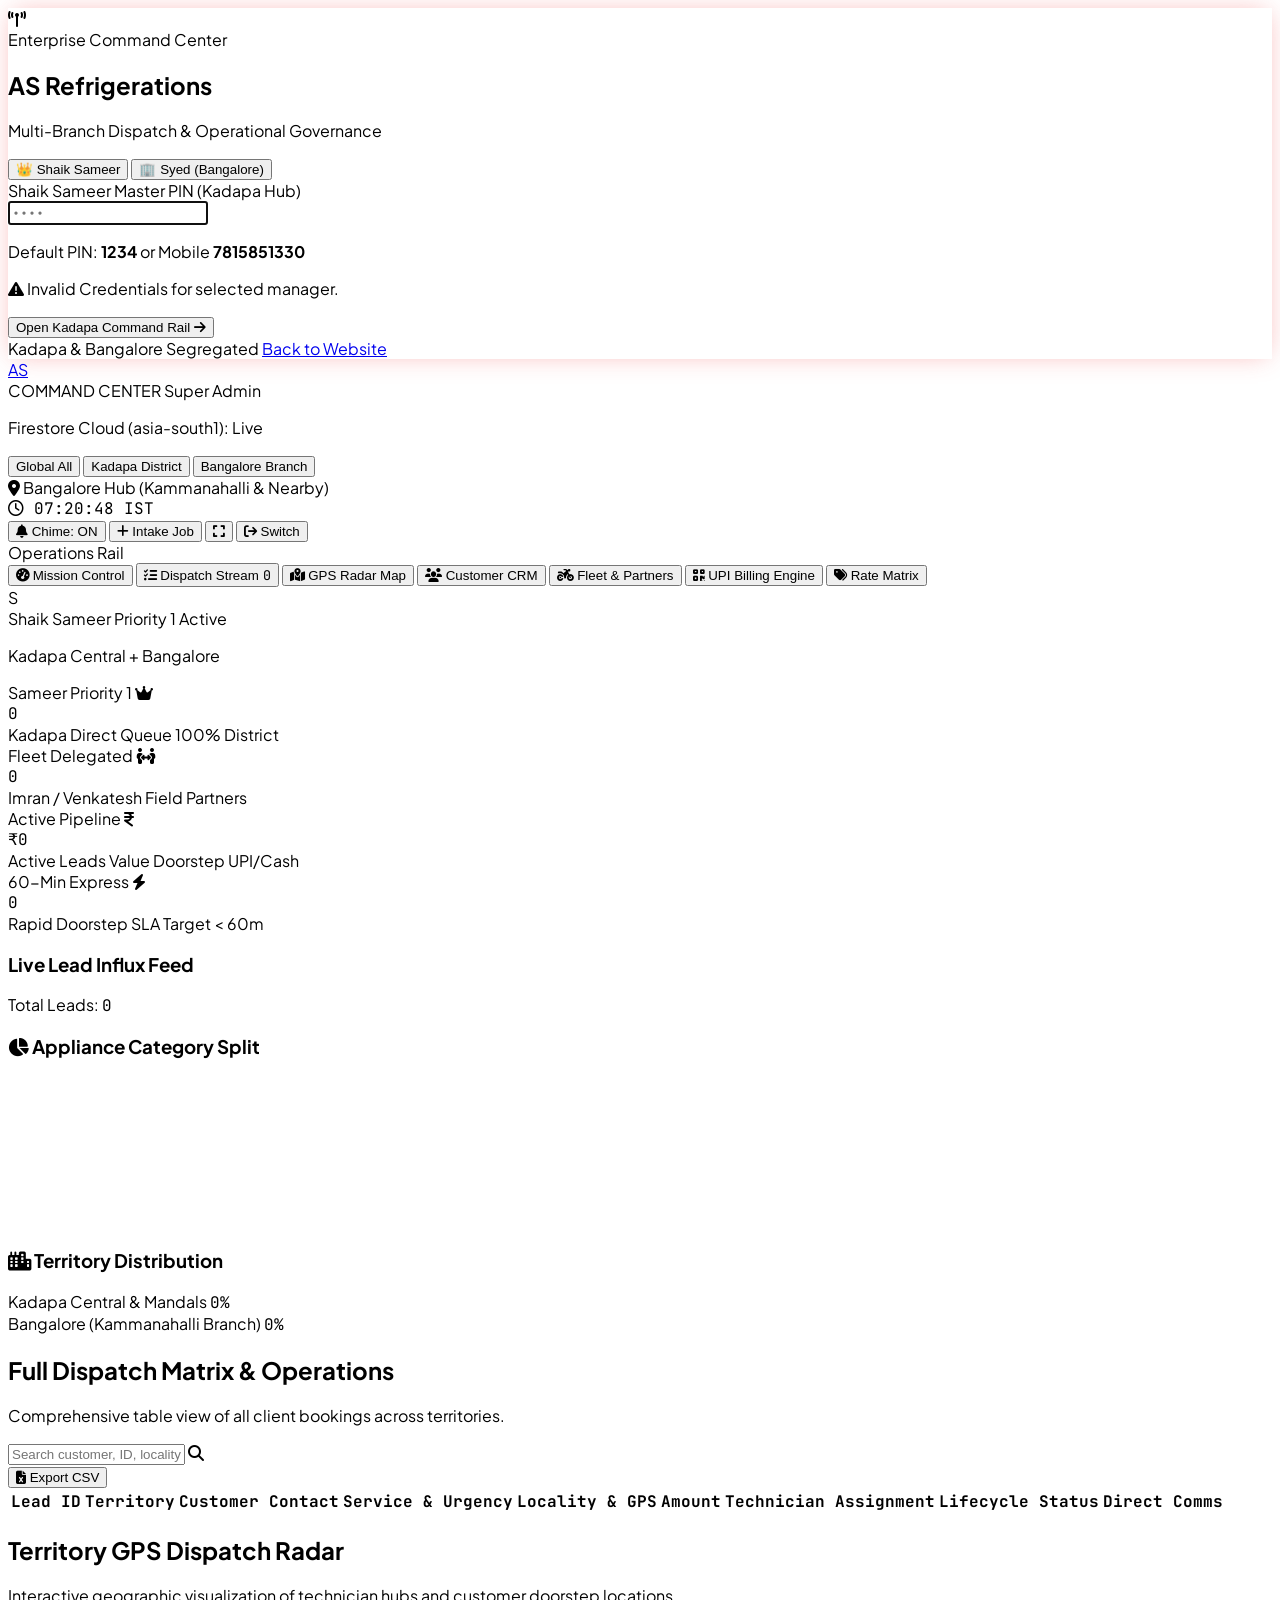
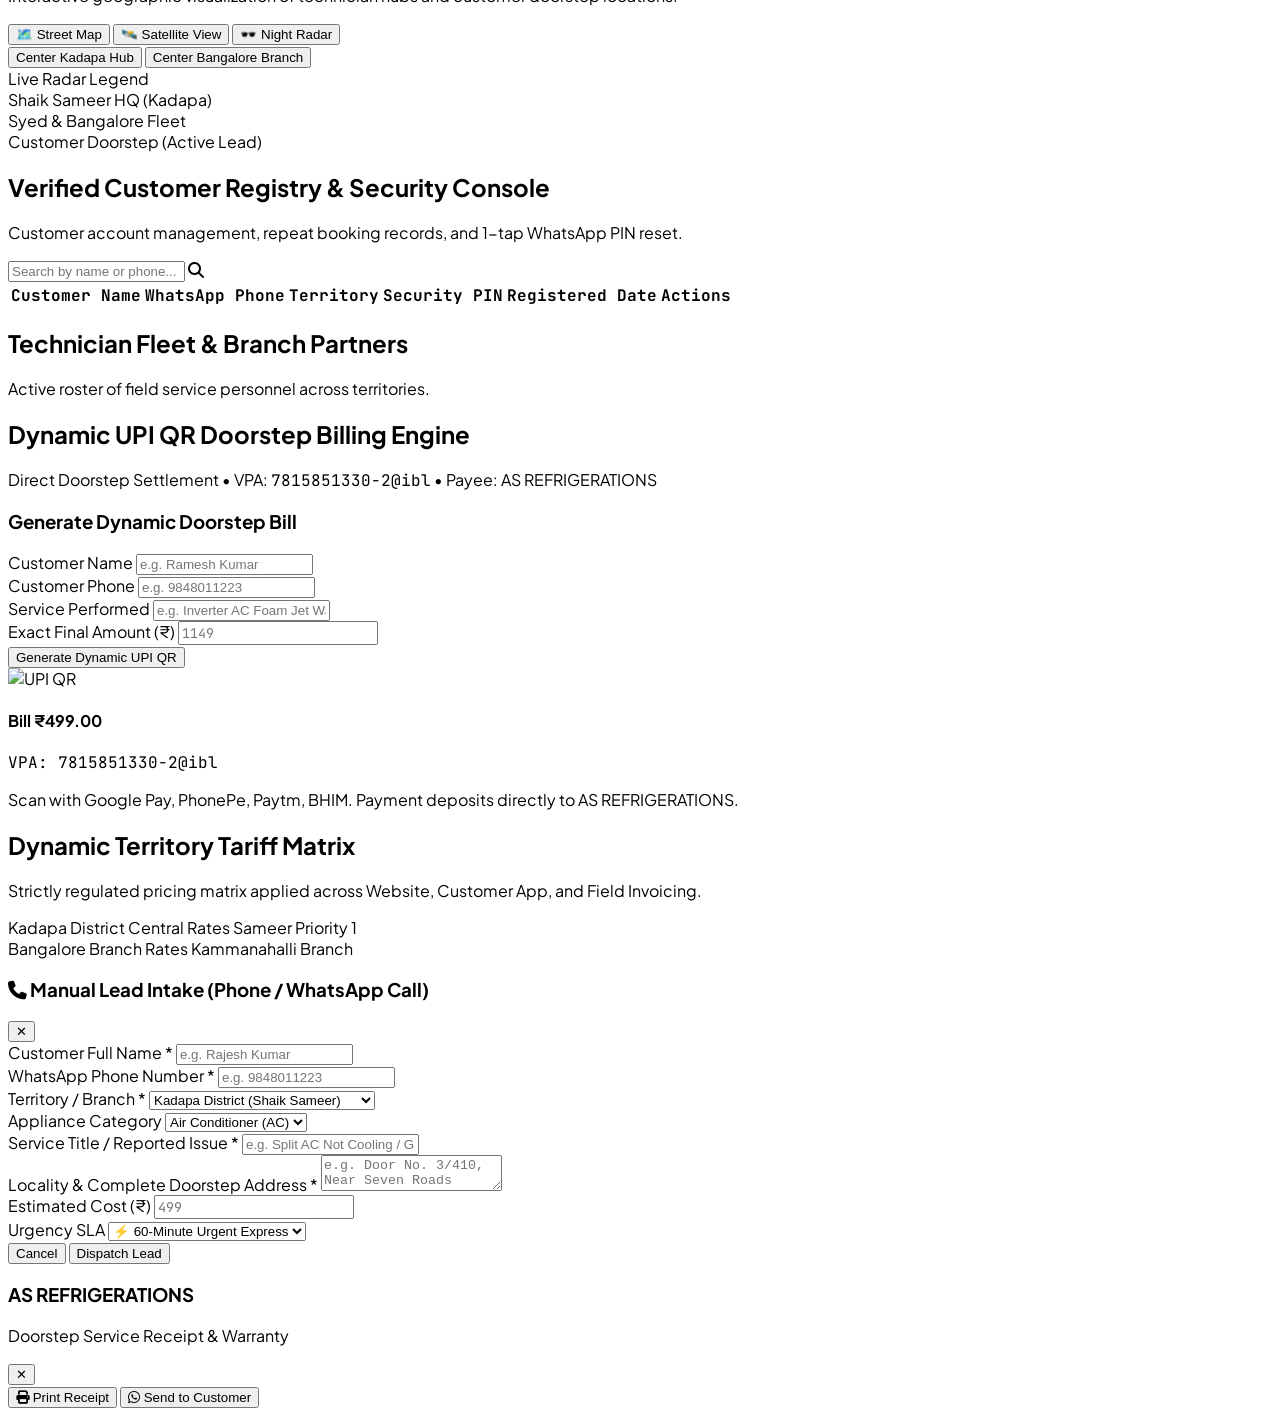
==== commit 4d22b359: "deploy: watermark-free OpenStreetMap and Esri satellite tile layers with radar toggle" ====
--- a/admin.html
+++ b/admin.html
@@ -44,6 +44,11 @@
     .leaflet-container { background: #0b1120 !important; }
     .leaflet-popup-content-wrapper { background: #0f172a !important; color: #f8fafc !important; border: 1px solid #334155; border-radius: 14px; }
     .leaflet-popup-tip { background: #0f172a !important; }
+
+    /* Clean Dark Tiles Filter for Night Radar */
+    .map-dark-tiles {
+      filter: brightness(0.6) invert(1) contrast(3) hue-rotate(200deg) saturate(0.3) brightness(0.7);
+    }
 
     /* Radar Pulse Animation */
     @keyframes radarPulse {
@@ -459,7 +464,7 @@
 
         <!-- ================= VIEW 3: LIVE GPS RADAR MAP ================= -->
         <section id="viewMap" class="space-y-4 hidden flex-1 flex flex-col h-[650px]">
-          <div class="flex items-center justify-between">
+          <div class="flex flex-wrap items-center justify-between gap-3">
             <div>
               <h2 class="text-lg font-black text-white flex items-center gap-2">
                 <span>Territory GPS Dispatch Radar</span>
@@ -467,14 +472,42 @@
               </h2>
               <p class="text-xs text-slate-400" id="mapSubtitle">Interactive geographic visualization of technician hubs and customer doorstep locations.</p>
             </div>
-            <div class="flex items-center gap-2" id="mapCenterControls">
-              <button onclick="recenterMap('kadapa')" id="btnCenterKadapa" class="px-3 py-1.5 rounded-xl bg-red-950/80 border border-red-800/60 text-red-300 text-xs font-bold hover:bg-red-900 transition">Center Kadapa Hub</button>
-              <button onclick="recenterMap('bangalore')" id="btnCenterBangalore" class="px-3 py-1.5 rounded-xl bg-blue-950/80 border border-blue-800/60 text-blue-300 text-xs font-bold hover:bg-blue-900 transition">Center Bangalore Branch</button>
-            </div>
-          </div>
-
-          <div class="flex-1 rounded-3xl border border-slate-800 overflow-hidden relative shadow-2xl">
-            <div id="dispatchMap" class="w-full h-full min-h-[500px]"></div>
+            
+            <div class="flex items-center gap-2 flex-wrap">
+              <!-- Tile Layer Switcher (Free, High-Performance, Zero Watermarks) -->
+              <div class="bg-[#070b14] p-1 rounded-xl border border-slate-800 flex items-center text-xs font-bold">
+                <button type="button" onclick="setMapLayer('street')" id="btnLayerStreet" class="px-3 py-1 rounded-lg bg-red-600 text-white transition cursor-pointer">🗺️ Street Map</button>
+                <button type="button" onclick="setMapLayer('satellite')" id="btnLayerSat" class="px-3 py-1 rounded-lg text-slate-400 hover:text-white transition cursor-pointer">🛰️ Satellite View</button>
+                <button type="button" onclick="setMapLayer('dark')" id="btnLayerDark" class="px-3 py-1 rounded-lg text-slate-400 hover:text-white transition cursor-pointer">🕶️ Night Radar</button>
+              </div>
+
+              <!-- Quick Center Buttons -->
+              <div class="flex items-center gap-1.5" id="mapCenterControls">
+                <button onclick="recenterMap('kadapa')" id="btnCenterKadapa" class="px-3 py-1.5 rounded-xl bg-red-950/80 border border-red-800/60 text-red-300 text-xs font-bold hover:bg-red-900 transition cursor-pointer">Center Kadapa Hub</button>
+                <button onclick="recenterMap('bangalore')" id="btnCenterBangalore" class="px-3 py-1.5 rounded-xl bg-blue-950/80 border border-blue-800/60 text-blue-300 text-xs font-bold hover:bg-blue-900 transition cursor-pointer">Center Bangalore Branch</button>
+              </div>
+            </div>
+          </div>
+
+          <div class="flex-1 rounded-3xl border border-slate-800 overflow-hidden relative shadow-2xl min-h-[550px]">
+            <div id="dispatchMap" class="w-full h-full min-h-[550px]"></div>
+
+            <!-- Overlay Legend -->
+            <div class="absolute bottom-4 left-4 z-[1000] bg-slate-900/90 backdrop-blur-md border border-slate-800 rounded-2xl p-3 text-xs space-y-1.5 shadow-xl pointer-events-none">
+              <div class="text-[10px] font-black uppercase tracking-wider text-slate-400">Live Radar Legend</div>
+              <div class="flex items-center gap-2">
+                <span class="w-3.5 h-3.5 rounded-full bg-red-600 border border-white"></span>
+                <span class="text-white font-medium">Shaik Sameer HQ (Kadapa)</span>
+              </div>
+              <div class="flex items-center gap-2">
+                <span class="w-3.5 h-3.5 rounded-full bg-blue-600 border border-white"></span>
+                <span class="text-white font-medium">Syed & Bangalore Fleet</span>
+              </div>
+              <div class="flex items-center gap-2">
+                <span class="w-3.5 h-3.5 rounded-full bg-emerald-500 border border-slate-900"></span>
+                <span class="text-white font-medium">Customer Doorstep (Active Lead)</span>
+              </div>
+            </div>
           </div>
         </section>
 
@@ -1375,7 +1408,58 @@
       });
     }
 
-    // 13. Leaflet Map Initialization
+    // 13. Leaflet Map Initialization with Free Tile Providers (Zero Watermarks)
+    let currentMapTileLayer = null;
+    let currentLayerType = 'street';
+
+    const TILE_PROVIDERS = {
+      street: {
+        url: 'https://tile.openstreetmap.org/{z}/{x}/{y}.png',
+        options: {
+          attribution: '&copy; <a href="https://www.openstreetmap.org/copyright">OpenStreetMap</a> contributors',
+          maxZoom: 19
+        }
+      },
+      satellite: {
+        url: 'https://server.arcgisonline.com/ArcGIS/rest/services/World_Imagery/MapServer/tile/{z}/{y}/{x}',
+        options: {
+          attribution: 'Tiles &copy; Esri &mdash; Source: Esri, i-cubed, USDA, USGS, AEX, GeoEye, Getmapping, Aerogrid, IGN, IGP, UPR-EGP, and the GIS User Community',
+          maxZoom: 18
+        }
+      },
+      dark: {
+        url: 'https://tile.openstreetmap.org/{z}/{x}/{y}.png',
+        options: {
+          attribution: '&copy; <a href="https://www.openstreetmap.org/copyright">OpenStreetMap</a> contributors',
+          maxZoom: 19,
+          className: 'map-dark-tiles'
+        }
+      }
+    };
+
+    function setMapLayer(type) {
+      currentLayerType = type;
+      ['street', 'satellite', 'dark'].forEach(t => {
+        const btn = document.getElementById(t === 'street' ? 'btnLayerStreet' : (t === 'satellite' ? 'btnLayerSat' : 'btnLayerDark'));
+        if (btn) {
+          if (t === type) {
+            btn.className = 'px-3 py-1 rounded-lg bg-red-600 text-white transition cursor-pointer';
+          } else {
+            btn.className = 'px-3 py-1 rounded-lg text-slate-400 hover:text-white transition cursor-pointer';
+          }
+        }
+      });
+
+      if (!dispatchMapInstance) return;
+
+      if (currentMapTileLayer) {
+        dispatchMapInstance.removeLayer(currentMapTileLayer);
+      }
+
+      const prov = TILE_PROVIDERS[type] || TILE_PROVIDERS.street;
+      currentMapTileLayer = L.tileLayer(prov.url, prov.options).addTo(dispatchMapInstance);
+    }
+
     function initMapIfNeeded() {
       if (dispatchMapInstance) {
         dispatchMapInstance.invalidateSize();
@@ -1390,12 +1474,11 @@
       const initialCoords = isSameer ? [14.4673, 78.8242] : [13.0158, 77.6377];
       const initialZoom = isSameer ? 12 : 14;
 
-      dispatchMapInstance = L.map('dispatchMap').setView(initialCoords, initialZoom);
-      L.tileLayer('https://{s}.basemaps.cartocdn.com/rastertiles/voyager/{z}/{x}/{y}{r}.png', {
-        attribution: '&copy; OpenStreetMap contributors & CartoDB',
-        maxZoom: 19
-      }).addTo(dispatchMapInstance);
-
+      dispatchMapInstance = L.map('dispatchMap', {
+        zoomControl: true
+      }).setView(initialCoords, initialZoom);
+
+      setMapLayer('street');
       updateMapMarkers();
     }
 
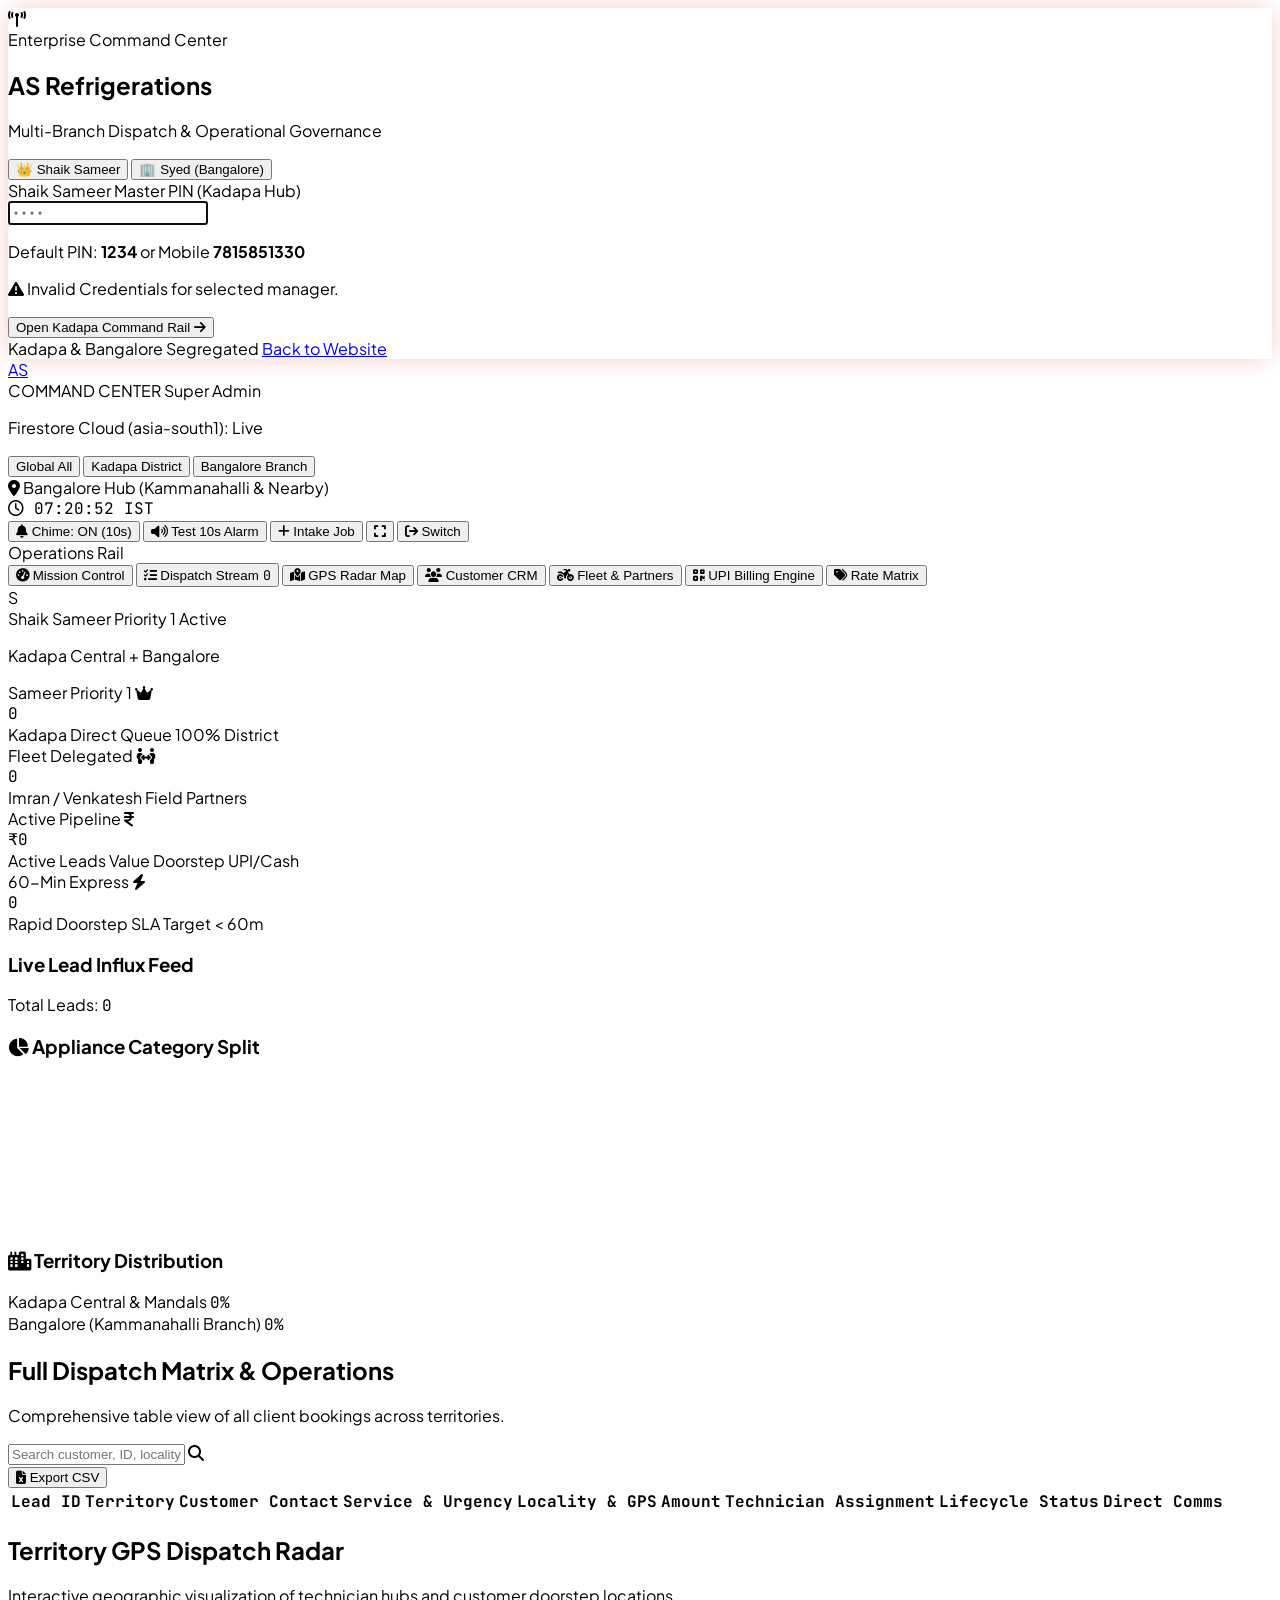
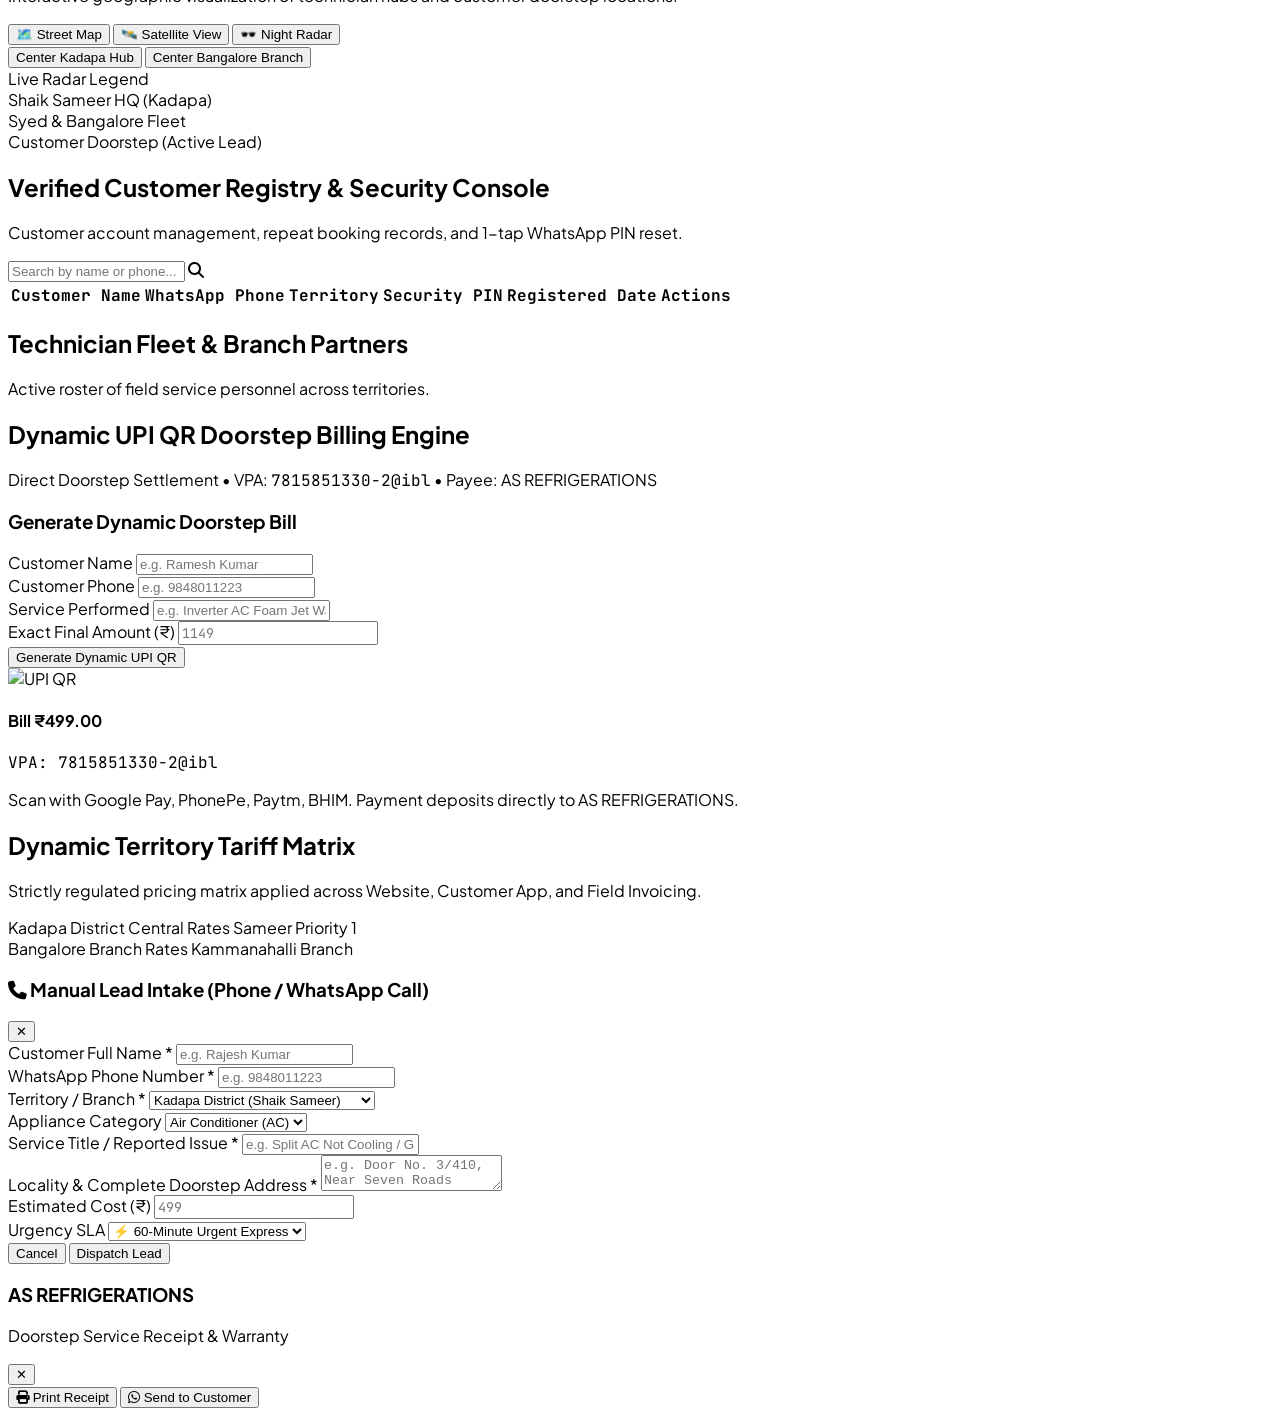
==== commit 645ea078: "Deploy production build: 10s loud dispatch alarm, 410 gas 3000rs, guaranteed Firestore lead capture" ====
--- a/admin.html
+++ b/admin.html
@@ -180,10 +180,20 @@
           id="btnAudioToggle" 
           onclick="toggleAudioAlerts()" 
           class="p-2 rounded-xl bg-[#070b14] border border-slate-800 text-slate-300 hover:text-amber-400 hover:border-slate-700 transition cursor-pointer text-xs flex items-center gap-1.5"
-          title="Toggle audio alert chime for incoming leads"
+          title="Toggle 10-second loud audio alert for incoming leads"
         >
           <i class="fa-solid fa-bell text-amber-400" id="audioIcon"></i>
-          <span class="hidden lg:inline font-bold text-[11px]" id="audioLabel">Chime: ON</span>
+          <span class="hidden lg:inline font-bold text-[11px]" id="audioLabel">Chime: ON (10s)</span>
+        </button>
+
+        <!-- Test 10s Alarm Button -->
+        <button 
+          onclick="testTenSecondAlarm()" 
+          class="px-2.5 py-1.5 rounded-xl bg-amber-950/60 border border-amber-600/60 text-amber-300 hover:bg-amber-900/60 transition cursor-pointer text-[11px] font-bold flex items-center gap-1.5 shadow-sm active:scale-95"
+          title="Play 10-second test alarm to verify audio loudness"
+        >
+          <i class="fa-solid fa-volume-high"></i>
+          <span class="hidden xl:inline">Test 10s Alarm</span>
         </button>
 
         <!-- New Manual Lead Button -->
@@ -827,51 +837,162 @@
     ];
 
     const KADAPA_RATES = [
-      { service: 'AC Visiting / Inspection', price: '₹199' },
-      { service: 'AC Jet Wash Service', price: '₹499' },
-      { service: 'AC Foam Jet Wash', price: '₹599' },
-      { service: 'AC Chemical Deep Wash', price: '₹1,499' },
-      { service: 'AC Uninstallation', price: '₹699' },
-      { service: 'AC Installation', price: '₹1,499' },
-      { service: 'AC Water Leak Repair', price: '₹499' },
-      { service: 'AC Gas Refill (R32 / R410A / R22)', price: '₹2,200' },
-      { service: 'Single Door Fridge Service', price: '₹499' },
-      { service: 'Double Door Fridge Service', price: '₹799' },
-      { service: 'Compressor Replacement / AMC', price: 'Quote on Inspection' }
+      { service: 'AC Doorstep Visiting / Inspection', price: '₹350 (100% Waived in Bill)' },
+      { service: 'AC Deep Jet Pump Wash', price: '₹1,000' },
+      { service: 'AC Antibacterial Foam Wash', price: '₹1,200' },
+      { service: 'AC Chemical Master Wash', price: '₹1,800' },
+      { service: 'AC R-410A Gas Charging (Inverter)', price: '₹3,000' },
+      { service: 'AC R-32 Gas Charging Refill', price: '₹3,250' },
+      { service: 'AC R-22 Gas Charging (Conventional)', price: '₹2,800' },
+      { service: 'AC Water Leakage & Drain Clearing', price: '₹599' },
+      { service: 'AC Uninstallation Only', price: '₹750' },
+      { service: 'AC Installation / Fitting Only', price: '₹1,400' },
+      { service: 'AC Complete Uninstallation & Re-Installation', price: '₹2,200' },
+      { service: 'Single Door Fridge Gas Charging', price: '₹1,800' },
+      { service: 'Double Door Frost Free Gas Charging', price: '₹2,200' },
+      { service: 'Inverter Fridge Compressor Replacement', price: 'Quote on Inspection' }
     ];
 
     const BANGALORE_RATES = [
-      { service: 'AC Check-up Visiting Charge', price: '₹350' },
-      { service: 'AC Jet Wash Service', price: '₹550' },
-      { service: 'AC Foam Wash', price: '₹600' },
-      { service: 'AC Chemical Deep Wash', price: '₹1,800' },
-      { service: 'AC Uninstallation', price: '₹850' },
-      { service: 'AC Installation', price: '₹1,700' },
-      { service: 'AC Water Leak Repair', price: '₹599' },
-      { service: 'AC Gas Charging (22, 32, 410)', price: '₹2,500 Flat' },
+      { service: 'AC Doorstep Visiting / Inspection', price: '₹299 (100% Waived in Bill)' },
+      { service: 'AC Antibacterial Foam Wash', price: '₹600' },
+      { service: 'AC Chemical Master Wash', price: '₹1,800' },
+      { service: 'AC Gas Charging (All Gases: 22 / 32 / 410)', price: '₹2,500 Flat' },
+      { service: 'AC Water Leakage & Drain Clearing', price: '₹599' },
+      { service: 'AC Uninstallation Only', price: '₹850' },
+      { service: 'AC Installation / Fitting Only', price: '₹1,700' },
+      { service: 'AC Complete Uninstallation & Re-Installation', price: '₹2,550' },
       { service: 'Single Door Fridge Service', price: '₹1,500' },
       { service: 'Double Door Fridge Service', price: '₹2,000' },
-      { service: 'Compressor Replacement / AMC', price: 'Quote on Inspection' }
+      { service: 'Inverter Fridge Compressor Replacement', price: 'Quote on Inspection' }
     ];
 
-    // 3. Audio Chime Synthesizer
-    function playChime() {
+    // 3. Enterprise Dispatch Alarm System (10-Second Loud Multi-Tone Alert)
+    let alertSoundTimer = null;
+    let alertOscillators = [];
+    let isAlarmSounding = false;
+
+    // Unlock Web Audio on first user interaction with document
+    document.addEventListener('click', () => {
+      if (!audioCtx) {
+        audioCtx = new (window.AudioContext || window.webkitAudioContext)();
+      }
+      if (audioCtx && audioCtx.state === 'suspended') {
+        audioCtx.resume();
+      }
+    }, { once: false });
+
+    function playDispatchAlarm(customTitle) {
       if (!audioAlertsEnabled) return;
+      stopDispatchAlarm(); // Reset if already playing
+
       try {
         if (!audioCtx) audioCtx = new (window.AudioContext || window.webkitAudioContext)();
-        const osc = audioCtx.createOscillator();
-        const gain = audioCtx.createGain();
-        osc.type = 'sine';
-        osc.frequency.setValueAtTime(880, audioCtx.currentTime);
-        osc.frequency.exponentialRampToValueAtTime(1760, audioCtx.currentTime + 0.25);
-        gain.gain.setValueAtTime(0.3, audioCtx.currentTime);
-        gain.gain.exponentialRampToValueAtTime(0.01, audioCtx.currentTime + 0.35);
-        osc.connect(gain);
-        gain.connect(audioCtx.destination);
-        osc.start();
-        osc.stop(audioCtx.currentTime + 0.35);
+        if (audioCtx.state === 'suspended') audioCtx.resume();
+
+        isAlarmSounding = true;
+        showAlarmBanner(true, customTitle);
+
+        const now = audioCtx.currentTime;
+        const totalDuration = 10.0; // exactly 10 seconds of loud alert
+
+        // Dual master gain for high audibility
+        const masterGain = audioCtx.createGain();
+        masterGain.gain.setValueAtTime(0.85, now);
+        masterGain.connect(audioCtx.destination);
+
+        // Sequence of repeating high-attention alert beeps across 10 seconds
+        const burstCount = 12;
+        const burstInterval = 0.8;
+
+        for (let i = 0; i < burstCount; i++) {
+          const tStart = now + (i * burstInterval);
+          if (tStart >= now + totalDuration) break;
+
+          // Tone 1: High alert 987 Hz (B5 note)
+          const osc1 = audioCtx.createOscillator();
+          const gain1 = audioCtx.createGain();
+          osc1.type = 'square'; // square wave cuts through room noise
+          osc1.frequency.setValueAtTime(987, tStart);
+          gain1.gain.setValueAtTime(0.45, tStart);
+          gain1.gain.exponentialRampToValueAtTime(0.01, tStart + 0.22);
+          osc1.connect(gain1);
+          gain1.connect(masterGain);
+          osc1.start(tStart);
+          osc1.stop(tStart + 0.25);
+          alertOscillators.push(osc1);
+
+          // Tone 2: Pitch jump to 1318 Hz (E6 note) for classic urgent dispatch warble
+          const osc2 = audioCtx.createOscillator();
+          const gain2 = audioCtx.createGain();
+          osc2.type = 'sine';
+          osc2.frequency.setValueAtTime(1318, tStart + 0.22);
+          gain2.gain.setValueAtTime(0.65, tStart + 0.22);
+          gain2.gain.exponentialRampToValueAtTime(0.01, tStart + 0.45);
+          osc2.connect(gain2);
+          gain2.connect(masterGain);
+          osc2.start(tStart + 0.22);
+          osc2.stop(tStart + 0.48);
+          alertOscillators.push(osc2);
+        }
+
+        // Auto stop banner after 10 seconds
+        alertSoundTimer = setTimeout(() => {
+          stopDispatchAlarm();
+        }, 10000);
+
       } catch (e) {
-        console.warn("Audio chime error:", e);
+        console.warn("Audio alarm error:", e);
+      }
+    }
+
+    function stopDispatchAlarm() {
+      isAlarmSounding = false;
+      if (alertSoundTimer) {
+        clearTimeout(alertSoundTimer);
+        alertSoundTimer = null;
+      }
+      try {
+        alertOscillators.forEach(osc => {
+          try { osc.stop(); } catch {}
+        });
+      } catch {}
+      alertOscillators = [];
+      showAlarmBanner(false);
+    }
+
+    function testTenSecondAlarm() {
+      playDispatchAlarm("🔊 TEST ALARM (10 SECONDS)");
+    }
+
+    function playChime() {
+      playDispatchAlarm();
+    }
+
+    function showAlarmBanner(show, title) {
+      let banner = document.getElementById('alarmDispatchBanner');
+      if (show) {
+        const text = title || '🚨 NEW DOORSTEP SERVICE BOOKING RECEIVED! (10s Loud Alert)';
+        if (!banner) {
+          banner = document.createElement('div');
+          banner.id = 'alarmDispatchBanner';
+          banner.className = 'fixed top-3 left-1/2 -translate-x-1/2 z-[100] px-5 py-3 rounded-2xl bg-gradient-to-r from-red-600 via-rose-600 to-amber-600 text-white font-black text-xs sm:text-sm shadow-2xl flex items-center gap-3 sm:gap-4 animate-bounce border-2 border-white/50 glow-red';
+          banner.innerHTML = `
+            <div class="flex items-center gap-2">
+              <span class="text-xl animate-spin">🚨</span>
+              <span id="alarmBannerText">${text}</span>
+            </div>
+            <button type="button" onclick="stopDispatchAlarm()" class="px-3 py-1.5 rounded-xl bg-white text-red-700 hover:bg-slate-100 font-black text-xs shadow-md transition cursor-pointer active:scale-95 shrink-0">
+              ✕ Silence Alarm
+            </button>
+          `;
+          document.body.appendChild(banner);
+        } else {
+          document.getElementById('alarmBannerText').textContent = text;
+          banner.style.display = 'flex';
+        }
+      } else {
+        if (banner) banner.style.display = 'none';
       }
     }
 
@@ -881,9 +1002,10 @@
       const label = document.getElementById('audioLabel');
       if (audioAlertsEnabled) {
         icon.className = 'fa-solid fa-bell text-amber-400';
-        label.textContent = 'Chime: ON';
-        playChime();
+        label.textContent = 'Chime: ON (10s)';
+        testTenSecondAlarm();
       } else {
+        stopDispatchAlarm();
         icon.className = 'fa-solid fa-bell-slash text-slate-500';
         label.textContent = 'Chime: OFF';
       }
@@ -1120,9 +1242,11 @@
                 // Check if this lead belongs to my territory
                 const docCity = (data.city || '').toLowerCase();
                 if (currentSessionUser) {
-                  if (currentSessionUser.isSuperAdmin && (currentCityFilter === 'all' || docCity === currentCityFilter)) {
+                  if (currentSessionUser.isSuperAdmin) {
+                    // Shaik Sameer (Super Admin) gets alerted for all new incoming leads across Kadapa and Bangalore!
                     hasNewLeadForMe = true;
-                  } else if (!currentSessionUser.isSuperAdmin && docCity === 'bangalore') {
+                  } else if (docCity === 'bangalore') {
+                    // Syed gets alerted for all Bangalore leads
                     hasNewLeadForMe = true;
                   }
                 }
@@ -1131,11 +1255,19 @@
             }
           });
 
-          // Sort latest first
-          list.sort((a, b) => (b.timestamp || 0) - (a.timestamp || 0));
+          // Sort newest bookings to the top by numerical timestamp or createdAt
+          list.sort((a, b) => {
+            const timeA = typeof a.timestamp === 'number' ? a.timestamp : (a.createdAt ? new Date(a.createdAt).getTime() : 0);
+            const timeB = typeof b.timestamp === 'number' ? b.timestamp : (b.createdAt ? new Date(b.createdAt).getTime() : 0);
+            return timeB - timeA;
+          });
           liveBookings = list;
 
-          if (hasNewLeadForMe) playChime();
+          if (hasNewLeadForMe) {
+            const latest = list[0];
+            const title = latest ? `🚨 NEW LEAD: ${latest.customerName} (${(latest.city || '').toUpperCase()}) - ${latest.serviceTitle}` : null;
+            playDispatchAlarm(title);
+          }
 
           document.getElementById('firestoreStatus').textContent = `Firestore: Synced (${liveBookings.length} records)`;
           renderAllViews();
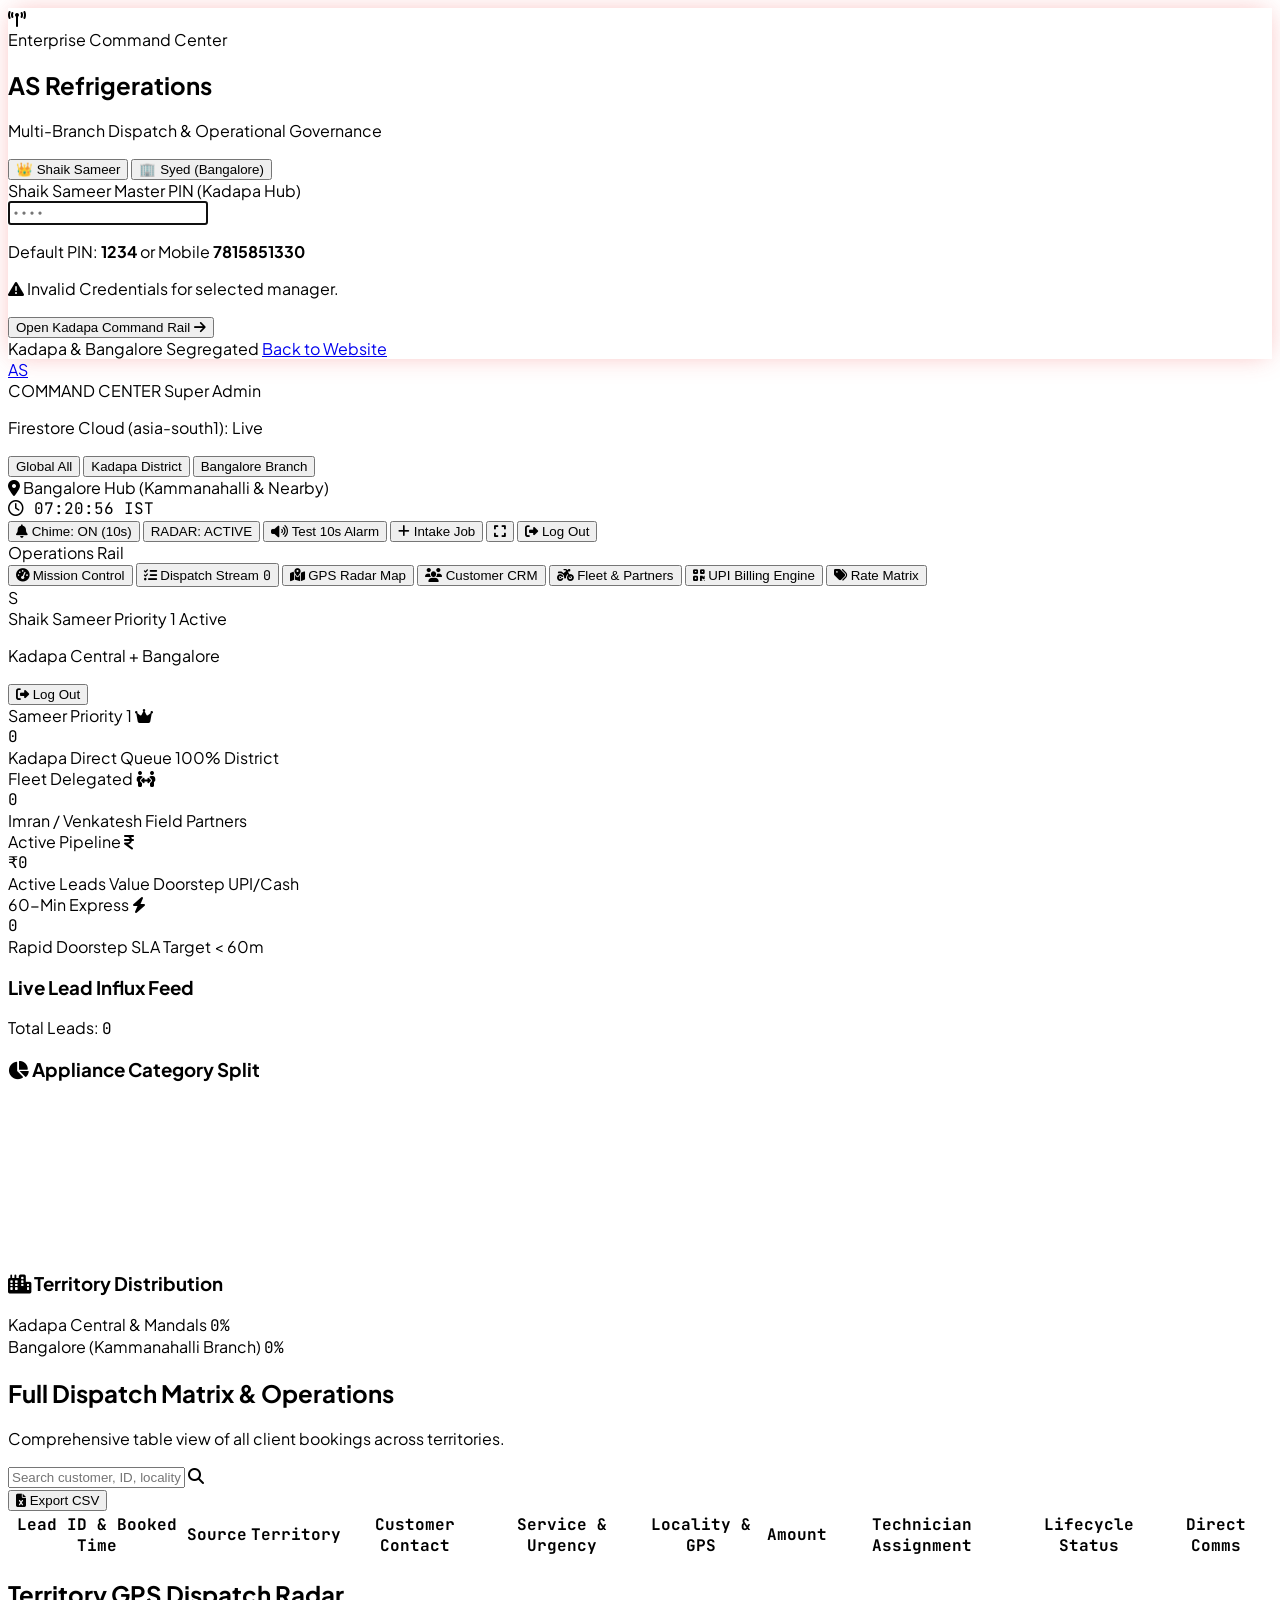
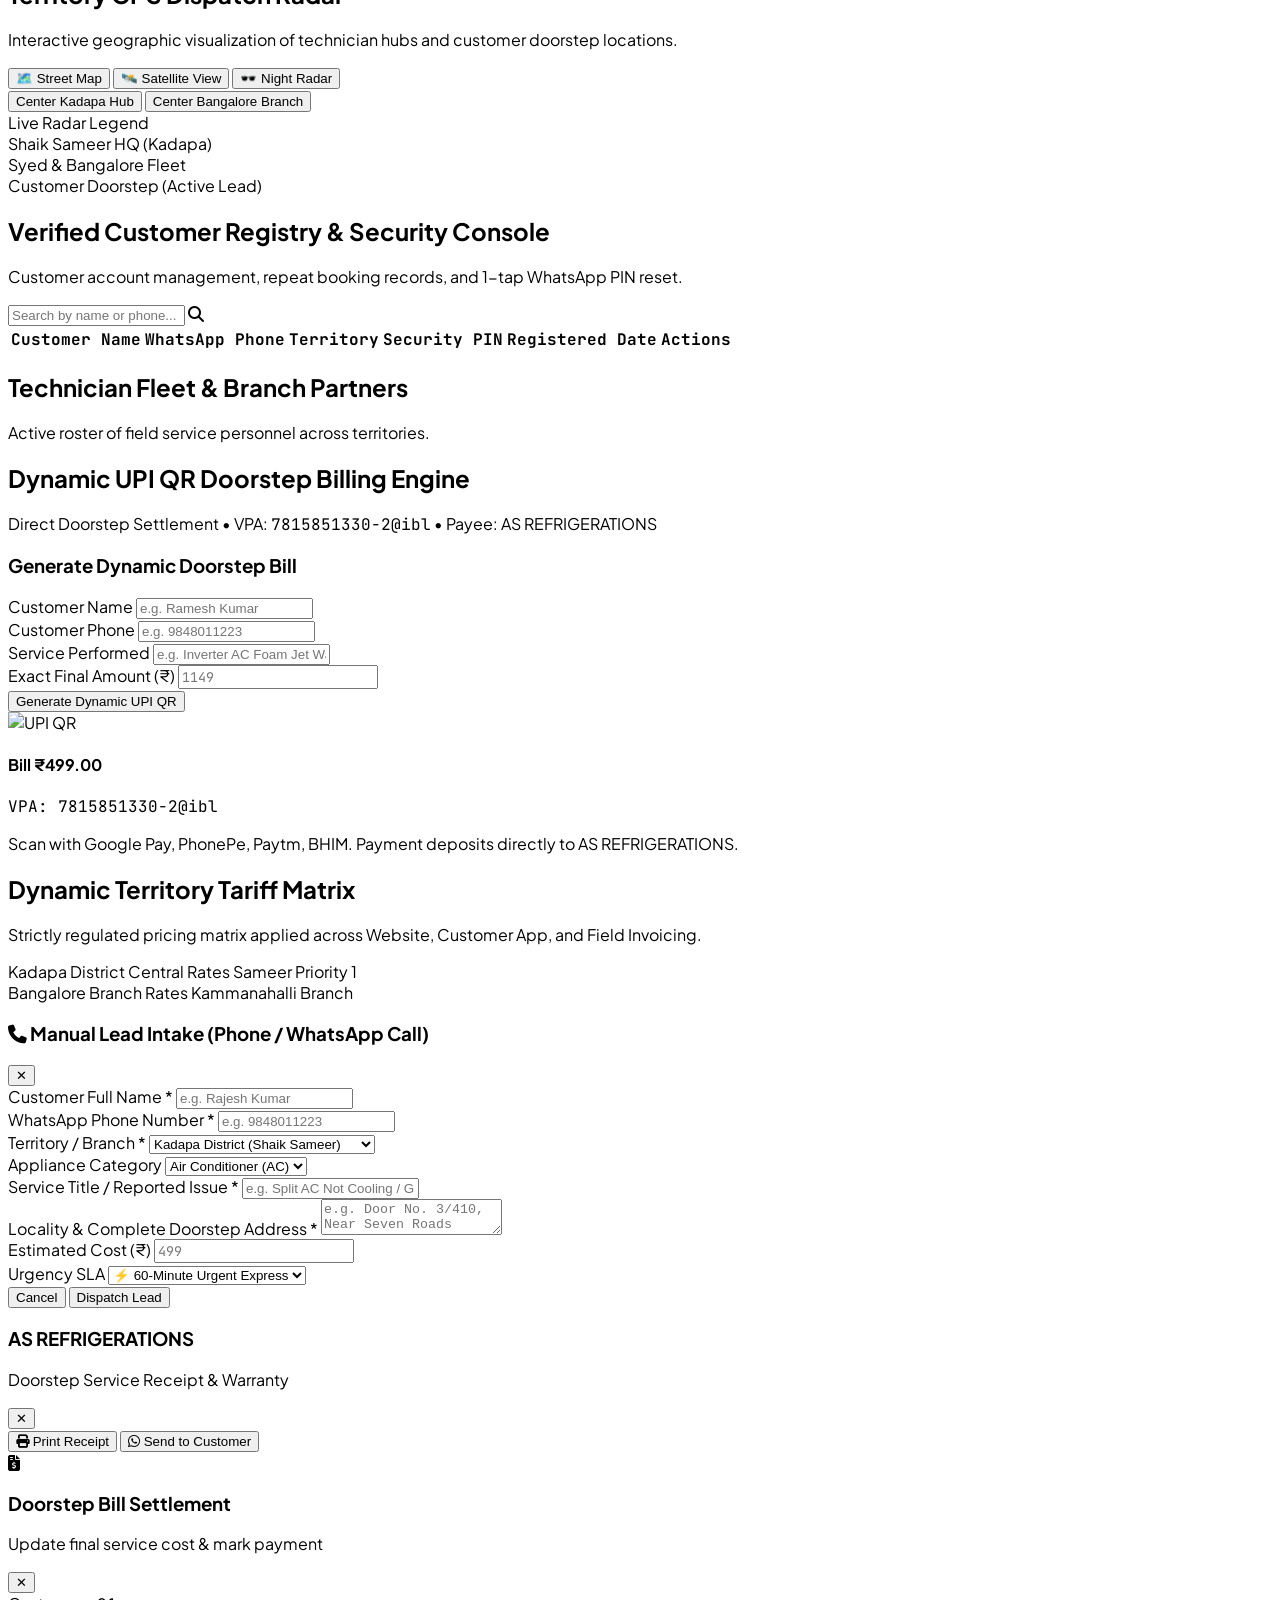
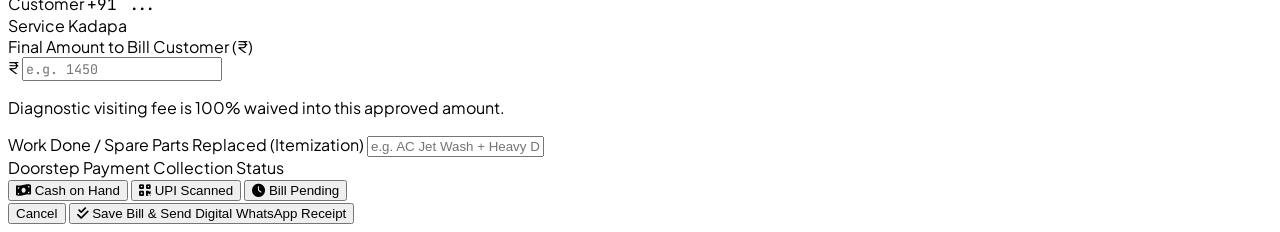
==== commit aeafe9f4: "deploy: production release with app branding, source tracking, and radar toggle" ====
--- a/admin.html
+++ b/admin.html
@@ -19,14 +19,14 @@
   <link rel="stylesheet" href="https://unpkg.com/leaflet@1.9.4/dist/leaflet.css" integrity="sha256-p4NxAoJBhIIN+hmNHrzRCf9tD/miZyoHS5obTRR9BMY=" crossorigin="" />
   <script src="https://unpkg.com/leaflet@1.9.4/dist/leaflet.js" integrity="sha256-20nQCchB9co0qIjJZRGuk2/Z9VM+kNiyxNV1lvTlZBo=" crossorigin=""></script>
 
-  <!-- Chart.js -->
+  <!-- Chart.js for Financial & Dispatch Analytics -->
   <script src="https://cdn.jsdelivr.net/npm/chart.js"></script>
 
-  <!-- Firebase SDKs -->
+  <!-- Firebase Compat for Direct Asia-South1 Firestore Sync -->
   <script src="https://www.gstatic.com/firebasejs/10.7.1/firebase-app-compat.js"></script>
   <script src="https://www.gstatic.com/firebasejs/10.7.1/firebase-firestore-compat.js"></script>
 
-  <style>
+    <style>
     body { font-family: 'Plus Jakarta Sans', sans-serif; }
     .font-mono { font-family: 'JetBrains Mono', monospace; }
     
@@ -187,6 +187,18 @@
         </button>
 
         <!-- Test 10s Alarm Button -->
+        <!-- Radar Active / Standby Switch -->
+        <button 
+          type="button"
+          onclick="toggleRadarMaster()" 
+          id="radarMasterBtn"
+          class="px-2.5 py-1.5 rounded-xl bg-emerald-950/70 border border-emerald-500/70 text-emerald-300 hover:brightness-110 transition cursor-pointer text-[11px] font-bold flex items-center gap-1.5 shadow-sm active:scale-95"
+          title="Toggle Dispatch Radar Siren (Active / Muted)"
+        >
+          <span id="radarMasterDot" class="w-2 h-2 rounded-full bg-emerald-400 animate-ping"></span>
+          <span id="radarMasterText">RADAR: ACTIVE</span>
+        </button>
+
         <button 
           onclick="testTenSecondAlarm()" 
           class="px-2.5 py-1.5 rounded-xl bg-amber-950/60 border border-amber-600/60 text-amber-300 hover:bg-amber-900/60 transition cursor-pointer text-[11px] font-bold flex items-center gap-1.5 shadow-sm active:scale-95"
@@ -217,11 +229,11 @@
         <!-- Logout -->
         <button 
           onclick="logoutAdmin()" 
-          class="p-2 rounded-xl bg-red-950/60 hover:bg-red-900 border border-red-800/40 text-red-300 transition cursor-pointer text-xs flex items-center gap-1"
-          title="Switch Manager / Logout"
+          class="px-3 py-1.5 rounded-xl bg-red-950/90 hover:bg-red-900 border border-red-700/70 text-red-200 transition cursor-pointer text-xs flex items-center gap-1.5 font-black shadow-md shadow-red-950/50"
+          title="Log Out of Admin Command Center"
         >
-          <i class="fa-solid fa-arrow-right-from-bracket"></i>
-          <span class="hidden xl:inline text-[10px] font-bold">Switch</span>
+          <i class="fa-solid fa-right-from-bracket"></i>
+          <span>Log Out</span>
         </button>
       </div>
 
@@ -277,7 +289,7 @@
         </div>
 
         <!-- Bottom User / Workshop Card (Dynamic based on Sameer vs Syed) -->
-        <div class="hidden md:block p-3 rounded-2xl bg-[#070b14] border border-slate-800/80 space-y-1">
+        <div class="hidden md:block p-3 rounded-2xl bg-[#070b14] border border-slate-800/80 space-y-2">
           <div class="flex items-center gap-2">
             <div id="sideUserAvatar" class="w-7 h-7 rounded-lg bg-red-600 text-white font-bold text-xs flex items-center justify-center">S</div>
             <div class="truncate">
@@ -286,6 +298,10 @@
             </div>
           </div>
           <p id="sideUserTerritory" class="text-[9px] text-slate-500 truncate pt-1 border-t border-slate-800">Kadapa Central + Bangalore</p>
+          <button onclick="logoutAdmin()" class="w-full py-1.5 px-2 rounded-xl bg-red-950/70 hover:bg-red-900 border border-red-800/50 text-red-300 text-[11px] font-bold transition flex items-center justify-center gap-1.5 cursor-pointer">
+            <i class="fa-solid fa-right-from-bracket"></i>
+            <span>Log Out</span>
+          </button>
         </div>
       </aside>
 
@@ -452,7 +468,8 @@
               <table class="w-full text-left text-xs">
                 <thead class="bg-[#070b14] text-slate-400 uppercase text-[10px] tracking-wider border-b border-slate-800 font-mono">
                   <tr>
-                    <th class="py-3 px-3">Lead ID</th>
+                    <th class="py-3 px-3">Lead ID & Booked Time</th>
+                    <th class="py-3 px-3">Source</th>
                     <th class="py-3 px-3">Territory</th>
                     <th class="py-3 px-3">Customer Contact</th>
                     <th class="py-3 px-3">Service & Urgency</th>
@@ -766,6 +783,92 @@
     </div>
   </div>
 
+  <!-- ================= MODAL 3: SETTLE DOORSTEP BILL & FINAL COST ================= -->
+  <div id="settleBillModal" class="fixed inset-0 z-50 bg-black/80 backdrop-blur-sm flex items-center justify-center p-4 hidden">
+    <div class="bg-[#0a0f1d] border border-amber-500/40 text-white rounded-3xl p-6 max-w-lg w-full shadow-2xl space-y-4">
+      <div class="flex items-center justify-between border-b border-slate-800 pb-3">
+        <div class="flex items-center gap-2.5">
+          <div class="w-9 h-9 rounded-xl bg-amber-500/20 text-amber-400 border border-amber-500/40 flex items-center justify-center font-bold text-sm">
+            <i class="fa-solid fa-file-invoice-dollar"></i>
+          </div>
+          <div>
+            <h3 class="font-black text-sm text-white" id="settleModalTitle">Doorstep Bill Settlement</h3>
+            <p class="text-[11px] text-slate-400" id="settleModalSubtitle">Update final service cost & mark payment</p>
+          </div>
+        </div>
+        <button onclick="closeSettleBillModal()" class="text-slate-400 hover:text-white font-bold text-lg cursor-pointer">✕</button>
+      </div>
+
+      <!-- Customer Summary -->
+      <div class="bg-[#070b14] p-3 rounded-2xl border border-slate-800 space-y-1.5 text-xs">
+        <div class="flex justify-between items-center">
+          <span class="text-slate-300 font-bold" id="settleCustomerName">Customer</span>
+          <span class="font-mono text-emerald-400 font-bold" id="settleCustomerPhone">+91 ...</span>
+        </div>
+        <div class="flex justify-between items-center">
+          <span class="text-slate-400 text-[11px]" id="settleServiceTitle">Service</span>
+          <span class="px-2 py-0.5 rounded text-[10px] font-bold uppercase bg-slate-800 text-slate-300" id="settleCityBadge">Kadapa</span>
+        </div>
+      </div>
+
+      <!-- Inputs -->
+      <div class="space-y-3 text-xs">
+        <div>
+          <label class="block text-slate-300 font-bold mb-1">Final Amount to Bill Customer (₹)</label>
+          <div class="relative">
+            <span class="absolute left-3.5 top-2.5 text-amber-400 font-bold text-sm">₹</span>
+            <input 
+              type="number" 
+              id="settleFinalAmountInput" 
+              class="w-full bg-[#070b14] border border-slate-700 rounded-xl pl-8 pr-3.5 py-2 text-sm text-white font-mono font-bold focus:outline-none focus:border-amber-500" 
+              placeholder="e.g. 1450"
+            />
+          </div>
+          <p class="text-[10px] text-slate-500 mt-1">Diagnostic visiting fee is 100% waived into this approved amount.</p>
+        </div>
+
+        <div>
+          <label class="block text-slate-300 font-bold mb-1">Work Done / Spare Parts Replaced (Itemization)</label>
+          <input 
+            type="text" 
+            id="settleNotesInput" 
+            class="w-full bg-[#070b14] border border-slate-700 rounded-xl px-3.5 py-2 text-xs text-white focus:outline-none focus:border-amber-500" 
+            placeholder="e.g. AC Jet Wash + Heavy Duty 45uF Capacitor replacement"
+          />
+        </div>
+
+        <div>
+          <label class="block text-slate-300 font-bold mb-1">Doorstep Payment Collection Status</label>
+          <div class="grid grid-cols-3 gap-2">
+            <button type="button" onclick="selectSettlePaymentMethod('CASH')" id="settlePayMethodCash" class="p-2.5 rounded-xl border border-emerald-500 bg-emerald-950/60 text-emerald-300 font-bold text-xs flex flex-col items-center justify-center gap-1 cursor-pointer">
+              <i class="fa-solid fa-money-bill-wave text-sm"></i>
+              <span>Cash on Hand</span>
+            </button>
+            <button type="button" onclick="selectSettlePaymentMethod('UPI')" id="settlePayMethodUpi" class="p-2.5 rounded-xl border border-slate-700 bg-[#070b14] text-slate-400 font-bold text-xs flex flex-col items-center justify-center gap-1 cursor-pointer">
+              <i class="fa-solid fa-qrcode text-sm"></i>
+              <span>UPI Scanned</span>
+            </button>
+            <button type="button" onclick="selectSettlePaymentMethod('PENDING')" id="settlePayMethodPending" class="p-2.5 rounded-xl border border-slate-700 bg-[#070b14] text-slate-400 font-bold text-xs flex flex-col items-center justify-center gap-1 cursor-pointer">
+              <i class="fa-solid fa-clock text-sm"></i>
+              <span>Bill Pending</span>
+            </button>
+          </div>
+        </div>
+      </div>
+
+      <!-- Actions -->
+      <div class="pt-2 border-t border-slate-800 flex items-center justify-between gap-2">
+        <button onclick="closeSettleBillModal()" class="px-3.5 py-2 rounded-xl bg-slate-800 hover:bg-slate-700 text-slate-300 font-bold text-xs transition cursor-pointer">
+          Cancel
+        </button>
+        <button onclick="submitSettleBill()" class="flex-1 px-4 py-2 rounded-xl bg-amber-500 hover:bg-amber-400 text-slate-950 font-black text-xs transition flex items-center justify-center gap-2 cursor-pointer shadow-lg shadow-amber-500/20 active:scale-95">
+          <i class="fa-solid fa-check-double"></i>
+          <span>Save Bill & Send Digital WhatsApp Receipt</span>
+        </button>
+      </div>
+    </div>
+  </div>
+
   <!-- ================= LOGIC CONTROLLER ================= -->
   <script>
     // 1. Firebase Initialization
@@ -827,14 +930,106 @@
     let categoryChartInstance = null;
     let activeInvoiceData = null;
 
-    const FLEET_MEMBERS = [
-      { id: 'tech-sameer-01', name: 'Shaik Sameer', phone: '+91 78158 51330', city: 'kadapa', role: 'Founder & Master Lead (Priority 1)', rating: '4.98', jobs: '1,428', address: '74/15/1 Lohiya Nagar, Mariapuram, Kadapa', status: 'ON_ROUTE', lat: 14.4673, lng: 78.8242 },
-      { id: 'tech-imran-02', name: 'Shaik Imran', phone: '+91 93460 21980', city: 'kadapa', role: 'Vetted Field Partner', rating: '4.88', jobs: '340', address: 'Apsara Circle, Kadapa', status: 'AVAILABLE', lat: 14.4720, lng: 78.8210 },
-      { id: 'tech-venkatesh-03', name: 'K. Venkatesh', phone: '+91 98480 34120', city: 'kadapa', role: 'Refrigerator Specialist', rating: '4.82', jobs: '215', address: 'Seven Roads, Kadapa', status: 'AVAILABLE', lat: 14.4751, lng: 78.8293 },
-      { id: 'tech-bangalore-syed-00', name: 'Syed', phone: '+91 80732 06402', city: 'bangalore', role: 'Bangalore Branch Operations Lead', rating: '4.95', jobs: '620', address: '#2 Sree Residency, Kammanahalli', status: 'AVAILABLE', lat: 13.0158, lng: 77.6377 },
-      { id: 'tech-bangalore-prasad-04', name: 'M. Prasad', phone: '+91 80732 06402', city: 'bangalore', role: 'Senior Field Lead', rating: '4.92', jobs: '580', address: 'Kammanahalli Main Road', status: 'ON_ROUTE', lat: 13.0165, lng: 77.6385 },
-      { id: 'tech-bangalore-manjunath-05', name: 'R. Manjunath', phone: '+91 99002 44190', city: 'bangalore', role: 'Commercial HVAC Partner', rating: '4.85', jobs: '310', address: 'Kalyan Nagar, Bangalore', status: 'AVAILABLE', lat: 13.0240, lng: 77.6430 }
-    ];
+    // Timestamp Formatter for Bookings & Audit Trail
+    function formatBookingTime(timestampOrIso) {
+      if (!timestampOrIso) {
+        return {
+          full: 'Recent Doorstep Booking',
+          short: 'Recent',
+          relative: 'Just now'
+        };
+      }
+      const date = typeof timestampOrIso === 'number' ? new Date(timestampOrIso) : new Date(timestampOrIso);
+      if (isNaN(date.getTime())) {
+        return {
+          full: String(timestampOrIso),
+          short: String(timestampOrIso),
+          relative: 'Recently'
+        };
+      }
+      
+      const dateStr = date.toLocaleDateString('en-IN', { day: '2-digit', month: 'short', year: 'numeric' });
+      const timeStr = date.toLocaleTimeString('en-IN', { hour: '2-digit', minute: '2-digit', hour12: true });
+      
+      const diffSec = Math.floor((Date.now() - date.getTime()) / 1000);
+      let relative = 'Just now';
+      if (diffSec >= 60 && diffSec < 3600) {
+        relative = `${Math.floor(diffSec / 60)}m ago`;
+      } else if (diffSec >= 3600 && diffSec < 86400) {
+        relative = `${Math.floor(diffSec / 3600)}h ago`;
+      } else if (diffSec >= 86400) {
+        relative = `${Math.floor(diffSec / 86400)}d ago`;
+      }
+
+      return {
+        full: `${dateStr}, ${timeStr}`,
+        short: `${dateStr} • ${timeStr}`,
+        relative: relative
+      };
+    }
+
+    // Dynamic Fleet Registry with Admin Enable/Disable Control
+    function getStoredFleet() {
+      try {
+        const stored = localStorage.getItem('as_fleet_v1');
+        if (stored) return JSON.parse(stored);
+      } catch {}
+      return [
+        { id: 'tech-sameer-01', name: 'Shaik Sameer', phone: '+91 78158 51330', city: 'kadapa', role: 'Kadapa Flagship HQ & Operations Lead', rating: '4.98', jobs: '1,428', address: '74/15/1 Lohiya Nagar, Mariapuram, Kadapa', status: 'AVAILABLE', isActive: true, lat: 14.4673, lng: 78.8242 },
+        { id: 'tech-bangalore-syed-00', name: 'Syed', phone: '+91 80732 06402', city: 'bangalore', role: 'Bangalore Branch Operations Lead', rating: '4.95', jobs: '620', address: '#2 Sree Residency, Kammanahalli', status: 'AVAILABLE', isActive: true, lat: 13.0158, lng: 77.6377 }
+      ];
+    }
+
+    function saveStoredFleet(fleet) {
+      localStorage.setItem('as_fleet_v1', JSON.stringify(fleet));
+      if (db) {
+        fleet.forEach(f => {
+          try {
+            db.collection('technicians').document(f.id).set({
+              ...f,
+              updatedAt: Date.now()
+            }, { merge: true });
+          } catch(e) {}
+        });
+      }
+    }
+
+    function togglePartnerActiveStatus(partnerId) {
+      const fleet = getStoredFleet();
+      const p = fleet.find(f => f.id === partnerId);
+      if (!p) return;
+      p.isActive = !(p.isActive !== false);
+      p.status = p.isActive ? 'AVAILABLE' : 'OFF_DUTY';
+      saveStoredFleet(fleet);
+      renderFleetCards();
+      renderMissionControl();
+      renderDispatchGrid();
+      if (dispatchMapInstance) renderDispatchMap();
+    }
+
+    function toggleRadarMaster() {
+      audioAlertsEnabled = !audioAlertsEnabled;
+      updateRadarMasterBtnState();
+      if (!audioAlertsEnabled) {
+        stopDispatchAlarm();
+      }
+    }
+
+    function updateRadarMasterBtnState() {
+      const btn = document.getElementById('radarMasterBtn');
+      const dot = document.getElementById('radarMasterDot');
+      const text = document.getElementById('radarMasterText');
+      if (!btn) return;
+      if (audioAlertsEnabled) {
+        btn.className = 'px-2.5 py-1.5 rounded-xl bg-emerald-950/70 border border-emerald-500/70 text-emerald-300 hover:brightness-110 transition cursor-pointer text-[11px] font-bold flex items-center gap-1.5 shadow-sm active:scale-95';
+        if (dot) dot.className = 'w-2 h-2 rounded-full bg-emerald-400 animate-ping';
+        if (text) text.textContent = 'RADAR: ACTIVE';
+      } else {
+        btn.className = 'px-2.5 py-1.5 rounded-xl bg-amber-950/70 border border-amber-500/70 text-amber-300 hover:brightness-110 transition cursor-pointer text-[11px] font-bold flex items-center gap-1.5 shadow-sm active:scale-95';
+        if (dot) dot.className = 'w-2 h-2 rounded-full bg-amber-400';
+        if (text) text.textContent = 'RADAR: MUTED';
+      }
+    }
 
     const KADAPA_RATES = [
       { service: 'AC Doorstep Visiting / Inspection', price: '₹350 (100% Waived in Bill)' },
@@ -1147,7 +1342,7 @@
         document.getElementById('kpiLabel1').textContent = 'Bangalore Queue';
         document.getElementById('kpiSub1').textContent = 'Kammanahalli Branch';
         document.getElementById('kpiLabel2').textContent = 'Field Dispatched';
-        document.getElementById('kpiSub2').textContent = 'Prasad / Manjunath';
+        document.getElementById('kpiSub2').textContent = 'Syed (Bangalore Lead)';
       }
 
       // Hide or tailor map center buttons
@@ -1359,24 +1554,51 @@
       }
 
       container.innerHTML = filtered.map(b => {
+        const timeInfo = formatBookingTime(b.timestamp || b.createdAt);
         const isAssignedSameer = b.isAssignedToSameer || (b.assignedTechnicianName || '').includes('Sameer');
         const phone = (b.customerMobile || b.customerPhone || '').replace(/\D/g, '').slice(-10);
         const isExpress = b.isExpress || (b.timeSlot || '').toLowerCase().includes('urgent') || (b.timeSlot || '').toLowerCase().includes('immediate');
         const mapsLink = b.googleMapsUrl || (b.latitude && b.longitude ? `https://maps.google.com/?q=${b.latitude},${b.longitude}` : `https://maps.google.com/?q=${encodeURIComponent((b.locality || '') + ' ' + (b.city || ''))}`);
         
-        // Dynamic WhatsApp template tailored to who is clicking it!
+        // Accurate Source Detection & Badging
+        const sourceStr = (b.source || b.bookingSource || '').toLowerCase();
+        const isCustomerApp = sourceStr === 'customer_app' || (sourceStr.includes('app') && !sourceStr.includes('partner') && !sourceStr.includes('admin'));
+        const isPartnerApp = sourceStr.includes('partner');
+        const isWeb = !isCustomerApp && !isPartnerApp;
+        const sourceBadge = isCustomerApp 
+          ? `<span class="px-2 py-0.5 rounded text-[10px] font-black uppercase bg-cyan-950 text-cyan-300 border border-cyan-700/80 flex items-center gap-1 shadow-sm" title="Booked via AS Refrigerations Customer Mobile App"><i class="fa-solid fa-mobile-screen-button text-cyan-400"></i> App Booking</span>`
+          : (isPartnerApp 
+              ? `<span class="px-2 py-0.5 rounded text-[10px] font-black uppercase bg-purple-950 text-purple-300 border border-purple-700/80 flex items-center gap-1 shadow-sm" title="Booked via Partner App"><i class="fa-solid fa-screwdriver-wrench text-purple-400"></i> Partner App</span>`
+              : `<span class="px-2 py-0.5 rounded text-[10px] font-black uppercase bg-emerald-950 text-emerald-300 border border-emerald-700/80 flex items-center gap-1 shadow-sm" title="Booked directly on Website"><i class="fa-solid fa-globe text-emerald-400"></i> Web Booking</span>`);
+        
+        // Comprehensive WhatsApp template with verified booking timestamps & location
         const dispatcherSig = isSameer 
-          ? `Shaik Sameer from AS REFRIGERATIONS Kadapa` 
-          : `Syed from AS REFRIGERATIONS Bangalore (Kammanahalli Branch)`;
-        const waMsg = `Hello ${b.customerName || 'Customer'}, ${dispatcherSig} here. Confirming your service booking #${b.id} for ${b.serviceTitle || 'Appliance Service'}. Our technician is en route to your doorstep.`;
+          ? `Shaik Sameer (AS REFRIGERATIONS Kadapa HQ)` 
+          : `Syed (AS REFRIGERATIONS Bangalore Branch)`;
+        const waMsg = `*AS REFRIGERATIONS SERVICE DISPATCH*\n` +
+          `----------------------------------------\n` +
+          `*Job ID:* #${b.id}\n` +
+          `*Booked On:* ${timeInfo.full} (${timeInfo.relative})\n` +
+          `*Customer:* ${b.customerName || 'Customer'} (+91 ${phone})\n` +
+          `*Address:* ${b.locality || b.fullAddress || 'Doorstep'}\n` +
+          `*Service:* ${b.serviceTitle || b.serviceName || 'Appliance Service'}\n` +
+          `*Preferred Slot:* ${b.timeSlot || 'Immediate Visit (60 Mins)'}\n` +
+          `*Amount:* ₹${b.finalPrice || b.estimatedPrice || 499}\n` +
+          `*Doorstep GPS:* ${mapsLink}\n` +
+          `----------------------------------------\n` +
+          `*Dispatched By:* ${dispatcherSig}`;
 
         return `
           <div class="p-4 rounded-2xl bg-[#070b14] border border-slate-800/80 hover:border-slate-700 transition space-y-3">
             <div class="flex flex-wrap items-center justify-between gap-2">
               <div class="flex items-center gap-2">
                 <span class="font-mono font-bold text-white text-xs">#${b.id}</span>
+                ${sourceBadge}
                 <span class="px-2 py-0.5 rounded text-[10px] font-black uppercase ${b.city === 'kadapa' ? 'bg-red-950 text-red-400 border border-red-800/60' : 'bg-blue-950 text-blue-400 border border-blue-800/60'}">
                   ${b.city || 'Kadapa'}
+                </span>
+                <span class="px-2 py-0.5 rounded bg-slate-900 text-amber-300 border border-amber-500/30 text-[10px] font-mono flex items-center gap-1" title="Time of Service Booking">
+                  <i class="fa-regular fa-clock text-amber-400"></i> ${timeInfo.short} (${timeInfo.relative})
                 </span>
                 ${isExpress ? `
                   <span class="px-2 py-0.5 rounded-full text-[9px] font-black uppercase bg-emerald-950 text-emerald-400 border border-emerald-800/60 flex items-center gap-1">
@@ -1424,6 +1646,17 @@
                   <i class="fa-brands fa-whatsapp"></i>
                   <span>WhatsApp</span>
                 </a>
+                ${isWeb ? `
+                  <button onclick="sendAppDownloadWhatsApp('${b.id}')" class="px-2.5 py-1.5 rounded-xl bg-gradient-to-r from-teal-600 to-emerald-600 hover:from-teal-500 hover:to-emerald-500 text-white font-bold text-xs transition flex items-center gap-1.5 cursor-pointer shadow-md active:scale-95" title="Send WhatsApp invitation to download Mobile App with Live GPS Radar & ₹100 Discount Coupon">
+                    <i class="fa-brands fa-whatsapp text-emerald-200"></i>
+                    <span>📲 Invite to App</span>
+                  </button>
+                ` : `
+                  <span class="px-2.5 py-1.5 rounded-xl bg-cyan-950/80 text-cyan-300 border border-cyan-800/80 text-[11px] font-bold flex items-center gap-1" title="Customer booked via Mobile App">
+                    <i class="fa-solid fa-circle-check text-cyan-400"></i>
+                    <span>App User</span>
+                  </span>
+                `}
               </div>
 
               <div class="flex items-center gap-2">
@@ -1439,7 +1672,7 @@
                   `}
                 ` : `
                   <span class="px-2 py-1 rounded-lg bg-blue-950 text-blue-300 text-[11px] font-bold border border-blue-800/60">
-                    Bangalore (${b.assignedTechnicianName || 'Syed / Prasad'})
+                    Bangalore (${b.assignedTechnicianName || 'Syed'})
                   </span>
                 `}
 
@@ -1453,7 +1686,11 @@
                   <option value="cancelled" ${b.status === 'cancelled' ? 'selected' : ''}>Cancelled</option>
                 </select>
 
-                <button onclick="openInvoiceModal('${b.id}')" class="p-1.5 rounded-xl bg-slate-800 hover:bg-slate-700 text-slate-300 transition text-xs" title="Generate Receipt">
+                <button onclick="openSettleBillModal('${b.id}')" class="px-2.5 py-1.5 rounded-xl bg-amber-500/20 hover:bg-amber-500/30 text-amber-400 border border-amber-500/50 text-xs font-bold transition flex items-center gap-1.5 cursor-pointer shadow-sm active:scale-95" title="Settle Final Bill & Mark Payment">
+                  <i class="fa-solid fa-file-invoice-dollar"></i>
+                  <span>Settle Bill</span>
+                </button>
+                <button onclick="openInvoiceModal('${b.id}')" class="p-1.5 rounded-xl bg-slate-800 hover:bg-slate-700 text-slate-300 transition text-xs cursor-pointer" title="Generate Receipt">
                   <i class="fa-solid fa-receipt"></i>
                 </button>
               </div>
@@ -1470,18 +1707,48 @@
       const isSameer = !currentSessionUser || currentSessionUser.id === 'sameer';
 
       tbody.innerHTML = filtered.map(b => {
+        const timeInfo = formatBookingTime(b.timestamp || b.createdAt);
         const phone = (b.customerMobile || b.customerPhone || '').replace(/\D/g, '').slice(-10);
         const isExpress = b.isExpress || (b.timeSlot || '').toLowerCase().includes('urgent');
         const mapsLink = b.googleMapsUrl || (b.latitude && b.longitude ? `https://maps.google.com/?q=${b.latitude},${b.longitude}` : `https://maps.google.com/?q=${encodeURIComponent((b.locality || '') + ' ' + (b.city || ''))}`);
         
+        // Accurate Source Detection & Badging
+        const sourceStr = (b.source || b.bookingSource || '').toLowerCase();
+        const isCustomerApp = sourceStr === 'customer_app' || (sourceStr.includes('app') && !sourceStr.includes('partner') && !sourceStr.includes('admin'));
+        const isPartnerApp = sourceStr.includes('partner');
+        const isWeb = !isCustomerApp && !isPartnerApp;
+        const sourceBadge = isCustomerApp 
+          ? `<span class="px-2 py-0.5 rounded text-[10px] font-black uppercase bg-cyan-950 text-cyan-300 border border-cyan-700/80 flex items-center gap-1 shadow-sm"><i class="fa-solid fa-mobile-screen-button text-cyan-400"></i> App</span>`
+          : (isPartnerApp 
+              ? `<span class="px-2 py-0.5 rounded text-[10px] font-black uppercase bg-purple-950 text-purple-300 border border-purple-700/80 flex items-center gap-1 shadow-sm"><i class="fa-solid fa-screwdriver-wrench text-purple-400"></i> Partner</span>`
+              : `<span class="px-2 py-0.5 rounded text-[10px] font-black uppercase bg-emerald-950 text-emerald-300 border border-emerald-700/80 flex items-center gap-1 shadow-sm"><i class="fa-solid fa-globe text-emerald-400"></i> Website</span>`);
+        
         const dispatcherSig = isSameer 
-          ? `Shaik Sameer from AS REFRIGERATIONS Kadapa` 
-          : `Syed from AS REFRIGERATIONS Bangalore (Kammanahalli Branch)`;
-        const waMsg = `Hello ${b.customerName || 'Customer'}, ${dispatcherSig} confirming booking #${b.id}. Technician dispatched.`;
+          ? `Shaik Sameer (AS REFRIGERATIONS Kadapa HQ)` 
+          : `Syed (AS REFRIGERATIONS Bangalore Branch)`;
+        const waMsg = `*AS REFRIGERATIONS SERVICE DISPATCH*\n` +
+          `----------------------------------------\n` +
+          `*Job ID:* #${b.id}\n` +
+          `*Booked On:* ${timeInfo.full} (${timeInfo.relative})\n` +
+          `*Customer:* ${b.customerName || 'Customer'} (+91 ${phone})\n` +
+          `*Address:* ${b.locality || b.fullAddress || 'Doorstep'}\n` +
+          `*Service:* ${b.serviceTitle || b.serviceName || 'Appliance Service'}\n` +
+          `*Preferred Slot:* ${b.timeSlot || 'Immediate Visit (60 Mins)'}\n` +
+          `*Amount:* ₹${b.finalPrice || b.estimatedPrice || 499}\n` +
+          `*Doorstep GPS:* ${mapsLink}\n` +
+          `----------------------------------------\n` +
+          `*Dispatched By:* ${dispatcherSig}`;
 
         return `
           <tr class="hover:bg-slate-800/40 transition">
-            <td class="py-3 px-3 font-mono font-bold text-white">#${b.id}</td>
+            <td class="py-3 px-3">
+              <span class="font-mono font-bold text-white block">#${b.id}</span>
+              <span class="text-[10px] text-amber-300/90 font-mono block"><i class="fa-regular fa-clock text-amber-400 mr-1"></i>${timeInfo.short}</span>
+              <span class="text-[9px] text-slate-500 font-mono block">${timeInfo.relative}</span>
+            </td>
+            <td class="py-3 px-3">
+              ${sourceBadge}
+            </td>
             <td class="py-3 px-3">
               <span class="px-2 py-0.5 rounded text-[10px] font-black uppercase ${b.city === 'kadapa' ? 'bg-red-950 text-red-400' : 'bg-blue-950 text-blue-400'}">
                 ${b.city || 'Kadapa'}
@@ -1505,7 +1772,7 @@
               ₹${b.finalPrice || b.estimatedPrice || 499}
             </td>
             <td class="py-3 px-3">
-              <span class="text-slate-300 font-medium">${b.assignedTechnicianName || (b.city === 'kadapa' ? 'Shaik Sameer' : 'Syed / Prasad')}</span>
+              <span class="text-slate-300 font-medium">${b.assignedTechnicianName || (b.city === 'kadapa' ? 'Shaik Sameer' : 'Syed')}</span>
             </td>
             <td class="py-3 px-3">
               <select onchange="updateLeadStatus('${b.id}', this.value)" class="bg-[#070b14] border border-slate-700 text-white text-[11px] font-bold rounded-lg px-2 py-1">
@@ -1519,12 +1786,25 @@
             </td>
             <td class="py-3 px-3 text-right">
               <div class="flex items-center justify-end gap-1.5">
+                <button onclick="openSettleBillModal('${b.id}')" class="px-2 py-1 rounded-lg bg-amber-500/20 text-amber-400 border border-amber-500/40 hover:bg-amber-500 hover:text-slate-950 text-[11px] font-bold transition flex items-center gap-1 cursor-pointer" title="Settle Final Bill & Doorstep Payment">
+                  <i class="fa-solid fa-file-invoice-dollar"></i>
+                  <span>Settle</span>
+                </button>
                 <a href="tel:${phone}" class="p-1.5 rounded-lg bg-emerald-600/30 text-emerald-400 hover:bg-emerald-600 hover:text-white transition" title="Call Customer">
                   <i class="fa-solid fa-phone"></i>
                 </a>
                 <a href="https://wa.me/91${phone}?text=${encodeURIComponent(waMsg)}" target="_blank" class="p-1.5 rounded-lg bg-green-700/30 text-green-400 hover:bg-green-700 hover:text-white transition" title="WhatsApp">
                   <i class="fa-brands fa-whatsapp"></i>
                 </a>
+                ${isWeb ? `
+                  <button onclick="sendAppDownloadWhatsApp('${b.id}')" class="p-1.5 rounded-lg bg-teal-600/30 text-teal-300 hover:bg-teal-600 hover:text-white transition cursor-pointer" title="Invite customer to download Mobile App with Live GPS Radar & ₹100 Coupon">
+                    <i class="fa-solid fa-mobile-screen-button"></i>
+                  </button>
+                ` : `
+                  <span class="p-1.5 rounded-lg bg-cyan-950 text-cyan-400 border border-cyan-800/50" title="Booked via Customer Mobile App">
+                    <i class="fa-solid fa-mobile-screen"></i>
+                  </span>
+                `}
               </div>
             </td>
           </tr>
@@ -1714,11 +1994,7 @@
         customers = JSON.parse(localStorage.getItem('as_customers_v1') || '[]');
       } catch {}
       if (customers.length === 0) {
-        customers = [
-          { name: 'S. Venkata Subba Reddy', mobile: '9848011223', pin: '1234', city: 'kadapa', createdAt: '2026-10-14' },
-          { name: 'Ananya Sharma', mobile: '9880522331', pin: '1234', city: 'bangalore', createdAt: '2026-10-16' },
-          { name: 'K. Raghunath Reddy', mobile: '9440188776', pin: '1234', city: 'kadapa', createdAt: '2026-10-18' }
-        ];
+        customers = [];
       }
 
       // Filter CRM by territory if Syed
@@ -1775,25 +2051,33 @@
       window.open(waUrl, '_blank');
     }
 
-    // 16. Fleet Cards Filtered by Territory
+    // 16. Fleet Cards Filtered by Territory with Admin Disable Control
     function renderFleetCards() {
       const grid = document.getElementById('fleetGridContainer');
       const isSameer = !currentSessionUser || currentSessionUser.id === 'sameer';
-
-      const filtered = FLEET_MEMBERS.filter(f => {
+      const fleet = getStoredFleet();
+
+      const filtered = fleet.filter(f => {
         if (isSameer) return true;
         return f.city === 'bangalore';
       });
 
-      grid.innerHTML = filtered.map(f => `
-        <div class="p-4 rounded-2xl bg-[#0a0f1d] border border-slate-800 space-y-3">
+      grid.innerHTML = filtered.map(f => {
+        const isActive = f.isActive !== false;
+        return `
+        <div class="p-4 rounded-2xl bg-[#0a0f1d] border ${isActive ? 'border-slate-800' : 'border-red-900/60 bg-red-950/10'} space-y-3">
           <div class="flex items-center justify-between">
             <div class="flex items-center gap-2.5">
               <div class="w-9 h-9 rounded-xl ${f.city === 'kadapa' ? 'bg-red-600/20 text-red-400' : 'bg-blue-600/20 text-blue-400'} flex items-center justify-center font-bold text-sm">
                 ${f.name.charAt(0)}
               </div>
               <div>
-                <h4 class="font-bold text-white text-sm">${f.name}</h4>
+                <h4 class="font-bold text-white text-sm flex items-center gap-1.5">
+                  <span>${f.name}</span>
+                  ${isActive 
+                    ? `<span class="px-2 py-0.5 rounded text-[9px] font-black uppercase bg-emerald-950 text-emerald-400 border border-emerald-800/60 flex items-center gap-1"><span class="w-1.5 h-1.5 rounded-full bg-emerald-400"></span> Active</span>` 
+                    : `<span class="px-2 py-0.5 rounded text-[9px] font-black uppercase bg-red-950 text-red-400 border border-red-800/60 flex items-center gap-1"><span class="w-1.5 h-1.5 rounded-full bg-red-400"></span> Disabled</span>`}
+                </h4>
                 <p class="text-[11px] text-slate-400">${f.role}</p>
               </div>
             </div>
@@ -1811,8 +2095,25 @@
             <span class="text-emerald-400 font-bold"><i class="fa-solid fa-star text-amber-400 mr-1"></i>${f.rating} rating</span>
             <span class="text-slate-400 font-semibold">${f.jobs} completed</span>
           </div>
-        </div>
-      `).join('');
+
+          <!-- Admin Controls to Enable / Disable Partner -->
+          <div class="pt-2 border-t border-slate-800/80 flex items-center justify-between gap-2">
+            <span class="text-[11px] ${isActive ? 'text-emerald-400' : 'text-red-400'} font-semibold flex items-center gap-1">
+              <i class="fa-solid ${isActive ? 'fa-circle-check text-emerald-400' : 'fa-circle-xmark text-red-400'}"></i>
+              <span>${isActive ? 'Receiving Leads' : 'Leads Blocked (Off-Duty)'}</span>
+            </span>
+            <button 
+              onclick="togglePartnerActiveStatus('${f.id}')" 
+              class="px-2.5 py-1 rounded-xl text-xs font-bold transition flex items-center gap-1.5 cursor-pointer ${isActive ? 'bg-red-950/80 hover:bg-red-900 border border-red-700/60 text-red-300' : 'bg-emerald-950/80 hover:bg-emerald-900 border border-emerald-700/60 text-emerald-300'}"
+              title="${isActive ? 'Click to disable and pause lead dispatch' : 'Click to enable and allow lead dispatch'}"
+            >
+              <i class="fa-solid ${isActive ? 'fa-user-slash' : 'fa-user-check'}"></i>
+              <span>${isActive ? 'Disable Partner' : 'Enable Partner'}</span>
+            </button>
+          </div>
+        </div>
+        `;
+      }).join('');
     }
 
     // 17. Tariffs Render
@@ -1924,8 +2225,10 @@
         timeSlot: urgency === 'express' ? 'Immediate Urgent Visit (Within 60 Mins)' : 'Scheduled',
         status: 'booking_received',
         isAssignedToSameer: city === 'kadapa' && isSameer,
-        assignedTechnicianName: city === 'kadapa' ? 'Shaik Sameer' : 'Syed / M. Prasad (Bangalore)',
+        assignedTechnicianName: city === 'kadapa' ? 'Shaik Sameer' : 'Syed (Bangalore Lead)',
         assignedTechnicianPhone: city === 'kadapa' ? '+91 78158 51330' : '+91 80732 06402',
+        source: 'admin_portal',
+        bookingSource: 'admin_portal',
         timestamp: Date.now()
       };
 
@@ -2015,6 +2318,43 @@
       const techName = b.assignedTechnicianName || (b.city === 'kadapa' ? 'Shaik Sameer' : 'Syed (Branch Lead)');
 
       const msg = `*🧾 SERVICE RECEIPT - AS REFRIGERATIONS*\nInvoice No: #INV-${b.id}\nCustomer: ${b.customerName}\nTerritory: ${(b.city || 'Kadapa').toUpperCase()}\nService: ${b.serviceTitle}\nTotal Paid: Rs. ${amount}\nGuarantee: 30-Day Doorstep Service Guarantee\nTechnician: ${techName}\nBranch Helpline: ${helplinePhone}\n\nThank you for choosing AS Refrigerations!`;
+      window.open(`https://wa.me/91${phone}?text=${encodeURIComponent(msg)}`, '_blank');
+    }
+
+    // Send WhatsApp App Invitation to Website Bookers
+    function sendAppDownloadWhatsApp(bookingId) {
+      const b = liveBookings.find(x => x.id === bookingId);
+      if (!b) return;
+      const phone = (b.customerMobile || b.customerPhone || '').replace(/\D/g, '').slice(-10);
+      if (!phone) {
+        alert("Customer phone number is missing.");
+        return;
+      }
+      const custName = b.customerName || 'Valued Customer';
+      const service = b.serviceTitle || b.serviceName || 'Appliance Service';
+      const city = (b.city || 'Kadapa').toUpperCase();
+      const appApkUrl = 'https://asrefrigerations.com/downloads/as-refrigerations-customer.apk';
+      const isSameer = !currentSessionUser || currentSessionUser.id === 'sameer';
+      const senderName = isSameer ? 'Shaik Sameer' : 'Syed';
+
+      const msg = `*AS REFRIGERATIONS - OFFICIAL MOBILE APP INVITATION* 📲\n` +
+        `----------------------------------------\n` +
+        `Hello ${custName},\n` +
+        `Thank you for choosing AS Refrigerations (${city}) for *${service}*!\n\n` +
+        `To track your technician live on map and unlock exclusive member perks, install the official *AS Refrigerations Customer App*:\n\n` +
+        `🚀 *Key App Benefits:*\n` +
+        `• 📡 *Live GPS Radar:* Watch your assigned technician's live route to your doorstep\n` +
+        `• ⚡ *60-Minute Express SLA:* Priority emergency technician visits\n` +
+        `• 🎁 *Flat ₹100 OFF Voucher:* Use promo code *APP100* on your next doorstep booking\n` +
+        `• 📄 *Digital Receipts & Warranty:* Access your 30-day service guarantee cards anytime\n` +
+        `• 💬 *Direct Dispatcher Hotline:* Instant direct connection with branch leadership\n\n` +
+        `📲 *Download the Android App (Direct Download):*\n` +
+        `${appApkUrl}\n\n` +
+        `----------------------------------------\n` +
+        `_Best Regards,_\n` +
+        `*${senderName}*\n` +
+        `AS Refrigerations — Kadapa & Bangalore`;
+
       window.open(`https://wa.me/91${phone}?text=${encodeURIComponent(msg)}`, '_blank');
     }
 
@@ -2035,6 +2375,119 @@
 
     // Start
     checkAuth();
+  
+    // 20. Settle Doorstep Bill & Final Cost Engine
+    let currentSettleBookingId = null;
+    let currentSettlePaymentMethod = 'CASH';
+
+    function openSettleBillModal(bookingId) {
+      currentSettleBookingId = bookingId;
+      const bookings = getStoredBookings();
+      const b = bookings.find(item => item.id === bookingId);
+      if (!b) return;
+
+      document.getElementById('settleModalTitle').textContent = `Settle Doorstep Bill #${b.id}`;
+      document.getElementById('settleCustomerName').textContent = b.customerName || 'Customer';
+      const phone = (b.customerMobile || b.customerPhone || '').replace(/\D/g, '').slice(-10);
+      document.getElementById('settleCustomerPhone').textContent = `+91 ${phone}`;
+      document.getElementById('settleServiceTitle').textContent = b.serviceTitle || 'Appliance Service';
+      document.getElementById('settleCityBadge').textContent = (b.city || 'Kadapa').toUpperCase();
+      document.getElementById('settleFinalAmountInput').value = b.finalPrice || b.estimatedPrice || '';
+      document.getElementById('settleNotesInput').value = b.notes || '';
+      selectSettlePaymentMethod(b.paymentMethod || 'CASH');
+
+      document.getElementById('settleBillModal').classList.remove('hidden');
+    }
+
+    function closeSettleBillModal() {
+      document.getElementById('settleBillModal').classList.add('hidden');
+    }
+
+    function selectSettlePaymentMethod(method) {
+      currentSettlePaymentMethod = method;
+      const cashBtn = document.getElementById('settlePayMethodCash');
+      const upiBtn = document.getElementById('settlePayMethodUpi');
+      const pendingBtn = document.getElementById('settlePayMethodPending');
+
+      cashBtn.className = method === 'CASH'
+        ? 'p-2.5 rounded-xl border border-emerald-500 bg-emerald-950/60 text-emerald-300 font-bold text-xs flex flex-col items-center justify-center gap-1 cursor-pointer'
+        : 'p-2.5 rounded-xl border border-slate-700 bg-[#070b14] text-slate-400 font-bold text-xs flex flex-col items-center justify-center gap-1 cursor-pointer';
+
+      upiBtn.className = method === 'UPI'
+        ? 'p-2.5 rounded-xl border border-amber-500 bg-amber-950/60 text-amber-300 font-bold text-xs flex flex-col items-center justify-center gap-1 cursor-pointer'
+        : 'p-2.5 rounded-xl border border-slate-700 bg-[#070b14] text-slate-400 font-bold text-xs flex flex-col items-center justify-center gap-1 cursor-pointer';
+
+      pendingBtn.className = method === 'PENDING'
+        ? 'p-2.5 rounded-xl border border-blue-500 bg-blue-950/60 text-blue-300 font-bold text-xs flex flex-col items-center justify-center gap-1 cursor-pointer'
+        : 'p-2.5 rounded-xl border border-slate-700 bg-[#070b14] text-slate-400 font-bold text-xs flex flex-col items-center justify-center gap-1 cursor-pointer';
+    }
+
+    async function submitSettleBill() {
+      if (!currentSettleBookingId) return;
+      const finalAmount = parseInt(document.getElementById('settleFinalAmountInput').value) || 0;
+      const notes = document.getElementById('settleNotesInput').value.trim();
+
+      let bookings = getStoredBookings();
+      const idx = bookings.findIndex(item => item.id === currentSettleBookingId);
+      if (idx < 0) return;
+
+      const b = bookings[idx];
+      b.finalPrice = finalAmount;
+      b.notes = notes;
+      b.paymentMethod = currentSettlePaymentMethod;
+      b.paymentStatus = (currentSettlePaymentMethod === 'PENDING') ? 'PENDING' : 'PAID';
+      if (currentSettlePaymentMethod !== 'PENDING') {
+        b.status = 'completed';
+        b.paidAt = new Date().toISOString();
+      }
+
+      saveStoredBookings(bookings);
+      closeSettleBillModal();
+      renderMissionControl();
+      renderDispatchGrid();
+
+      // Sync to Firestore
+      if (db) {
+        try {
+          await db.collection('bookings').document(b.id).set({
+            finalPrice: finalAmount,
+            notes: notes,
+            paymentMethod: currentSettlePaymentMethod,
+            paymentStatus: b.paymentStatus,
+            status: b.status,
+            timestamp: Date.now()
+          }, { merge: true });
+        } catch(e) {
+          console.warn("Firestore settle bill sync:", e);
+        }
+      }
+
+      // Pre-formatted WhatsApp Receipt to Customer
+      const phone = (b.customerMobile || b.customerPhone || '').replace(/\D/g, '').slice(-10);
+      const isKadapa = (b.city || 'kadapa').toLowerCase() === 'kadapa';
+      const dispatcherSig = (!currentSessionUser || currentSessionUser.id === 'sameer')
+        ? 'Shaik Sameer from AS REFRIGERATIONS Kadapa'
+        : 'Syed from AS REFRIGERATIONS Bangalore';
+
+      const receiptMsg = `*AS REFRIGERATIONS OFFICIAL SERVICE RECEIPT*\n` +
+        `----------------------------------------\n` +
+        `*Job ID:* #${b.id}\n` +
+        `*Customer:* ${b.customerName || 'Valued Customer'}\n` +
+        `*Service:* ${b.serviceTitle || 'Doorstep Appliance Service'}\n` +
+        `*Territory:* ${(b.city || 'Kadapa').toUpperCase()} Hub\n` +
+        `*Service Summary / Spares:* ${notes || 'Service successfully completed and tested.'}\n` +
+        `*Final Amount Billed:* ₹${finalAmount}\n` +
+        `*Payment Method:* ${currentSettlePaymentMethod === 'CASH' ? 'Cash on Delivery (Received in Full)' : (currentSettlePaymentMethod === 'UPI' ? 'UPI Direct Transfer (Received)' : 'Pending')}\n` +
+        `*Warranty:* 30-Day Doorstep Guarantee Included\n` +
+        `----------------------------------------\n` +
+        `Thank you for trusting AS Refrigerations!\n` +
+        `Kadapa Helpline: +91 78158 51330\n` +
+        `Bangalore Helpline: +91 80732 06402`;
+
+      const waUrl = `https://wa.me/91${phone}?text=${encodeURIComponent(receiptMsg)}`;
+      window.open(waUrl, '_blank');
+    }
+
   </script>
 </body>
 </html>
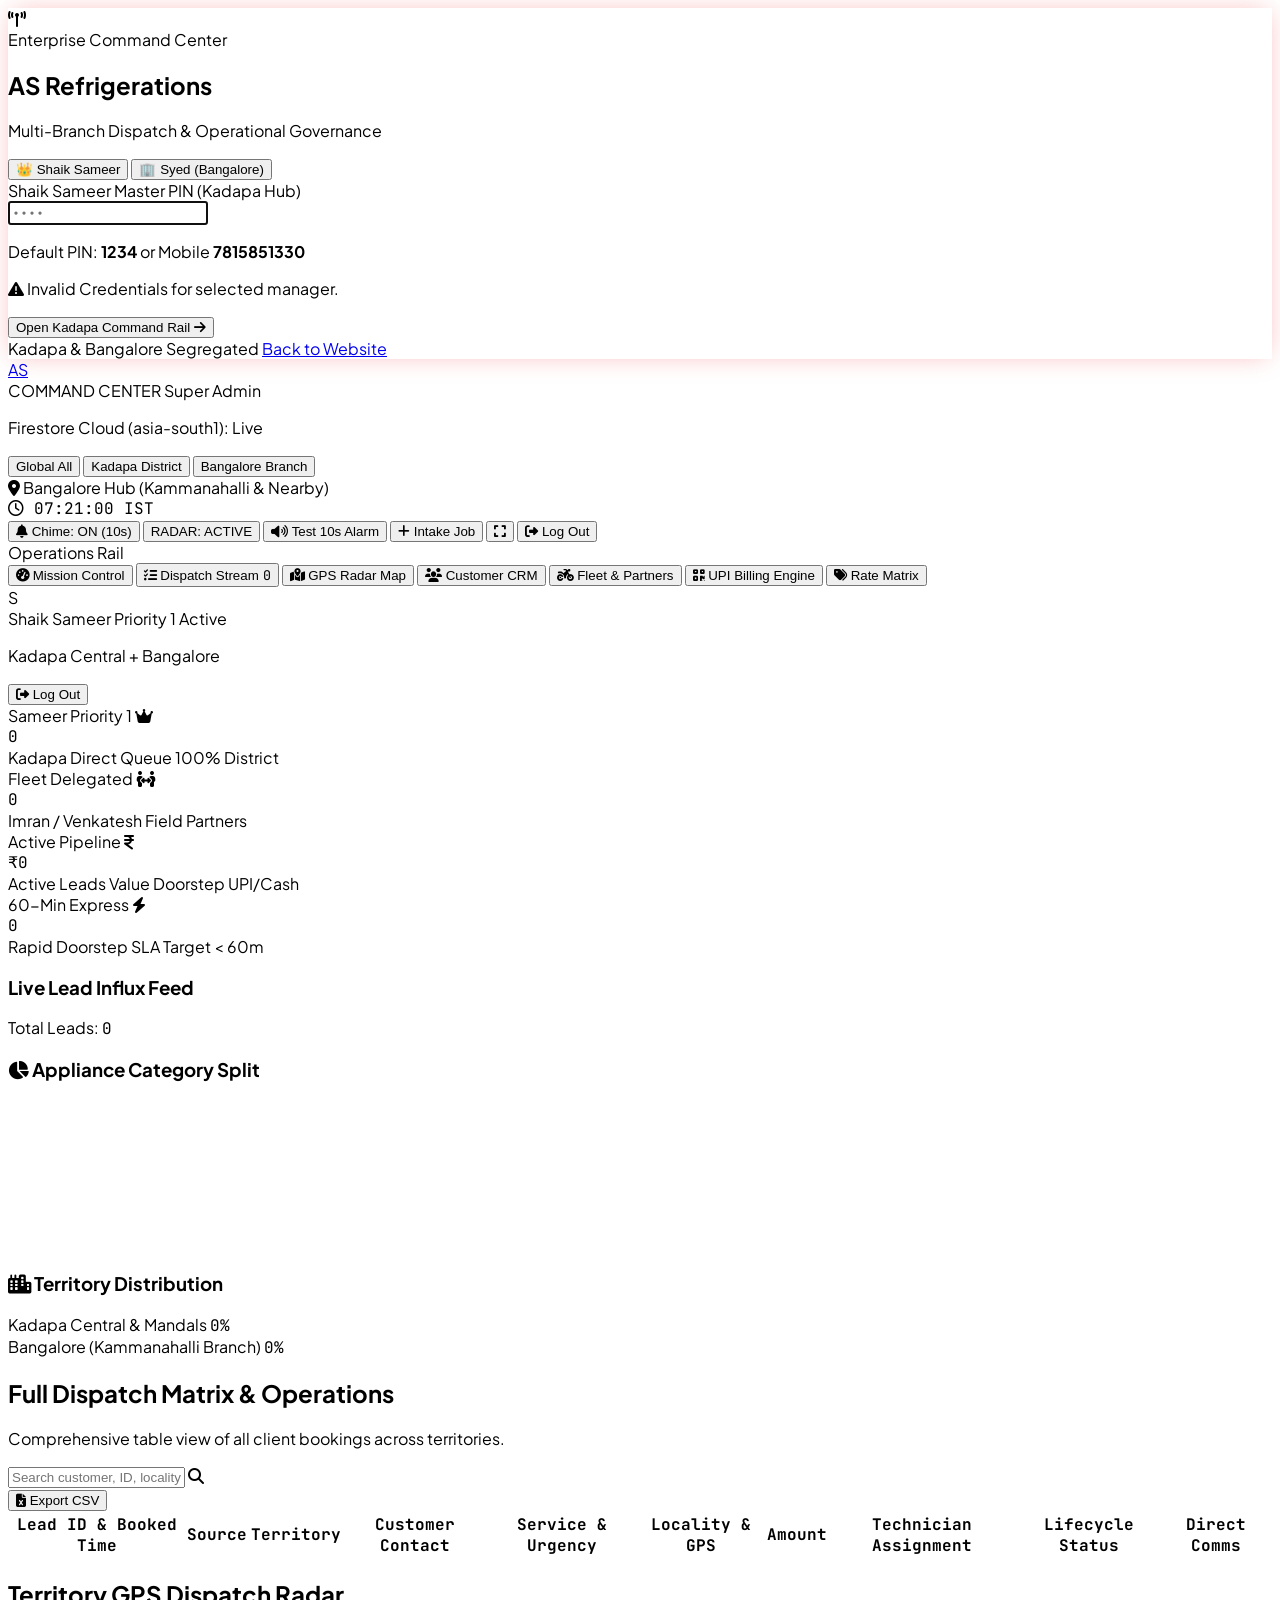
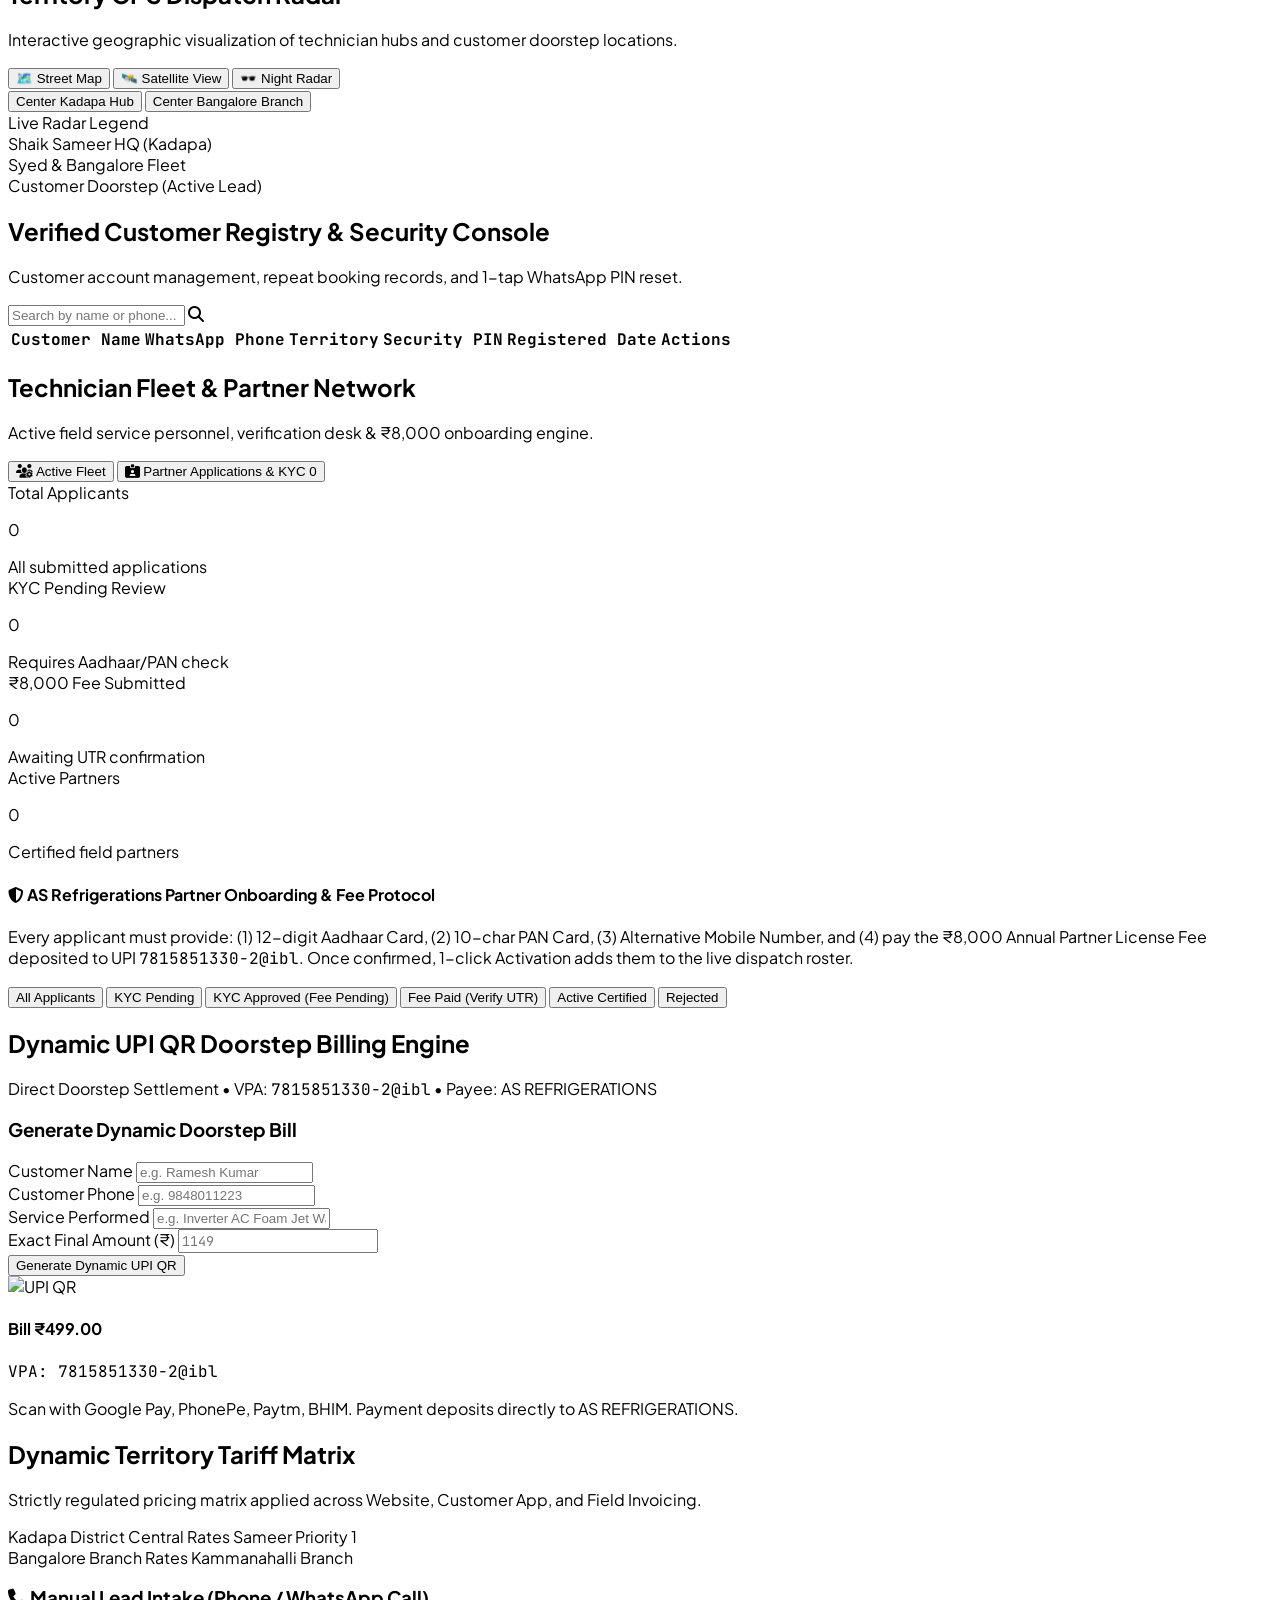
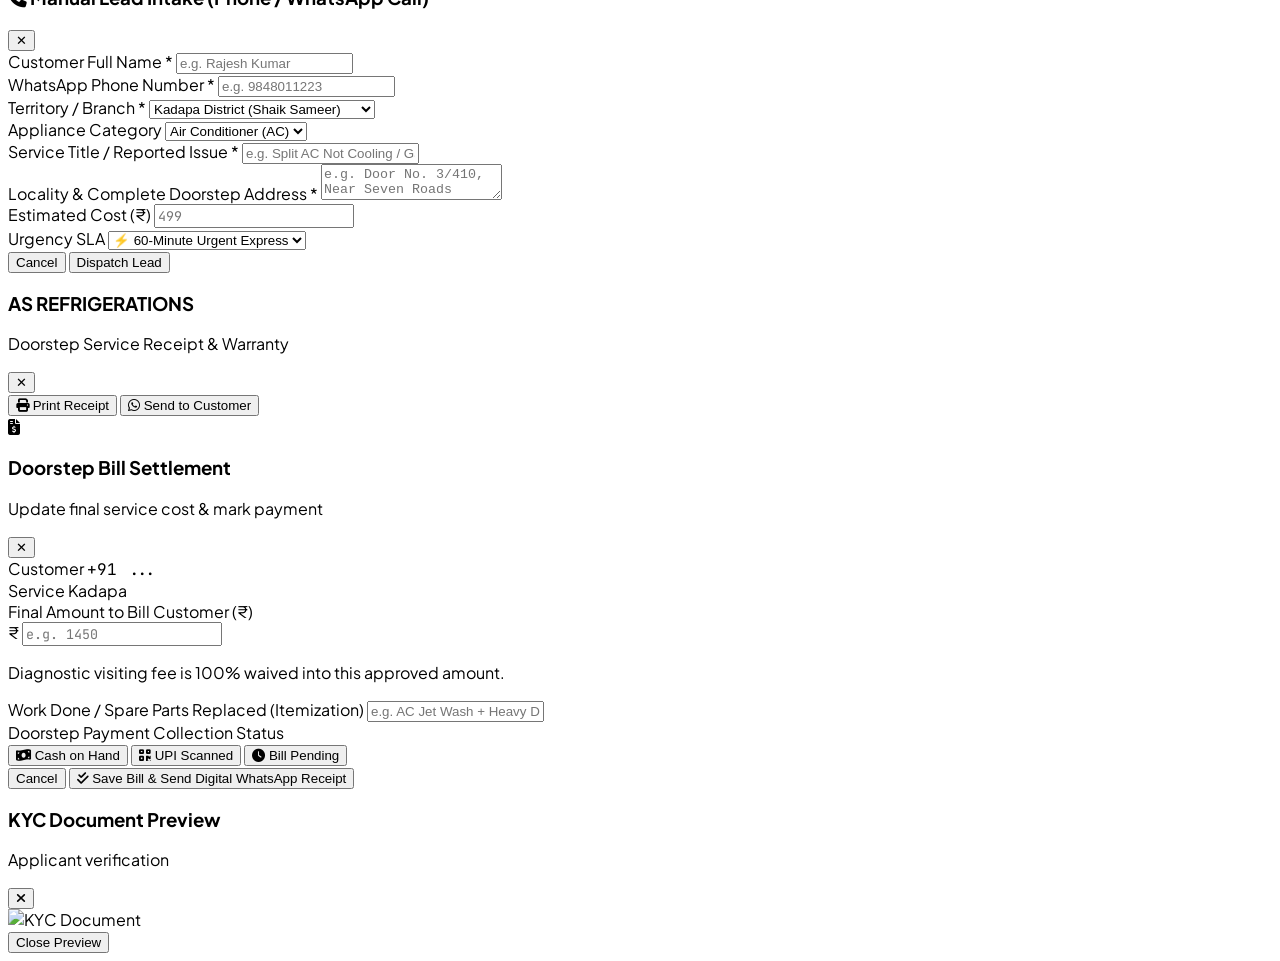
==== commit f788cbc6: "deploy: add partner self-onboarding KYC, Rs 8000 fee gateway and release APKs" ====
--- a/admin.html
+++ b/admin.html
@@ -580,15 +580,85 @@
 
         <!-- ================= VIEW 5: FLEET & PARTNERS ================= -->
         <section id="viewFleet" class="space-y-4 hidden">
-          <div class="flex items-center justify-between">
+          <div class="flex flex-col md:flex-row md:items-center justify-between gap-3">
             <div>
-              <h2 class="text-lg font-black text-white" id="fleetHeaderTitle">Technician Fleet & Branch Partners</h2>
-              <p class="text-xs text-slate-400" id="fleetHeaderSubtitle">Active roster of field service personnel across territories.</p>
-            </div>
-          </div>
-
-          <div class="grid grid-cols-1 md:grid-cols-2 lg:grid-cols-3 gap-4" id="fleetGridContainer">
-            <!-- Dynamically rendered -->
+              <h2 class="text-lg font-black text-white" id="fleetHeaderTitle">Technician Fleet & Partner Network</h2>
+              <p class="text-xs text-slate-400" id="fleetHeaderSubtitle">Active field service personnel, verification desk & ₹8,000 onboarding engine.</p>
+            </div>
+            <!-- Subtab Switcher -->
+            <div class="flex items-center gap-2 bg-[#070b14] p-1.5 rounded-2xl border border-slate-800">
+              <button id="subTabActiveFleet" onclick="switchFleetSubTab('active')" class="px-3.5 py-1.5 rounded-xl text-xs font-bold transition flex items-center gap-1.5 bg-amber-500 text-slate-950 cursor-pointer">
+                <i class="fa-solid fa-users-gear"></i>
+                <span>Active Fleet</span>
+              </button>
+              <button id="subTabOnboarding" onclick="switchFleetSubTab('onboarding')" class="px-3.5 py-1.5 rounded-xl text-xs font-bold transition flex items-center gap-1.5 text-slate-400 hover:text-white cursor-pointer">
+                <i class="fa-solid fa-id-card-clip"></i>
+                <span>Partner Applications & KYC</span>
+                <span id="pendingPartnerAppsBadge" class="ml-1 px-1.5 py-0.5 rounded-full text-[10px] font-black bg-amber-500 text-slate-950 hidden">0</span>
+              </button>
+            </div>
+          </div>
+
+          <!-- Active Fleet Subtab Panel -->
+          <div id="panelActiveFleet" class="space-y-4">
+            <div class="grid grid-cols-1 md:grid-cols-2 lg:grid-cols-3 gap-4" id="fleetGridContainer">
+              <!-- Dynamically rendered active fleet cards -->
+            </div>
+          </div>
+
+          <!-- Partner Applications & KYC Onboarding Subtab Panel -->
+          <div id="panelPartnerOnboarding" class="space-y-4 hidden">
+            <!-- Metric Cards -->
+            <div class="grid grid-cols-2 md:grid-cols-4 gap-3 text-xs">
+              <div class="p-3.5 rounded-2xl bg-[#0a0f1d] border border-slate-800 space-y-1">
+                <span class="text-slate-400 font-bold">Total Applicants</span>
+                <p class="text-lg font-black text-white" id="statTotalApps">0</p>
+                <span class="text-[10px] text-slate-500">All submitted applications</span>
+              </div>
+              <div class="p-3.5 rounded-2xl bg-[#0a0f1d] border border-amber-500/30 space-y-1">
+                <span class="text-amber-400 font-bold">KYC Pending Review</span>
+                <p class="text-lg font-black text-amber-400" id="statPendingKyc">0</p>
+                <span class="text-[10px] text-slate-500">Requires Aadhaar/PAN check</span>
+              </div>
+              <div class="p-3.5 rounded-2xl bg-[#0a0f1d] border border-purple-500/30 space-y-1">
+                <span class="text-purple-400 font-bold">₹8,000 Fee Submitted</span>
+                <p class="text-lg font-black text-purple-400" id="statFeePending">0</p>
+                <span class="text-[10px] text-slate-500">Awaiting UTR confirmation</span>
+              </div>
+              <div class="p-3.5 rounded-2xl bg-[#0a0f1d] border border-emerald-500/30 space-y-1">
+                <span class="text-emerald-400 font-bold">Active Partners</span>
+                <p class="text-lg font-black text-emerald-400" id="statActivePartners">0</p>
+                <span class="text-[10px] text-slate-500">Certified field partners</span>
+              </div>
+            </div>
+
+            <!-- Policy & Protocol Box -->
+            <div class="p-4 rounded-2xl bg-gradient-to-r from-amber-950/20 via-[#0a0f1d] to-[#0a0f1d] border border-amber-500/30 flex flex-col md:flex-row items-start md:items-center justify-between gap-3 text-xs">
+              <div class="space-y-1">
+                <h4 class="font-black text-amber-400 flex items-center gap-2">
+                  <i class="fa-solid fa-shield-halved"></i>
+                  <span>AS Refrigerations Partner Onboarding & Fee Protocol</span>
+                </h4>
+                <p class="text-slate-300 text-[11px] leading-relaxed">
+                  Every applicant must provide: (1) 12-digit Aadhaar Card, (2) 10-char PAN Card, (3) Alternative Mobile Number, and (4) pay the ₹8,000 Annual Partner License Fee deposited to UPI <span class="font-mono text-amber-400 font-bold">7815851330-2@ibl</span>. Once confirmed, 1-click Activation adds them to the live dispatch roster.
+                </p>
+              </div>
+            </div>
+
+            <!-- Filters -->
+            <div class="flex items-center gap-2 overflow-x-auto pb-1 text-xs" id="appFilterChips">
+              <button onclick="setApplicationFilter('ALL')" class="app-filter-btn px-3 py-1.5 rounded-xl font-bold transition bg-amber-500 text-slate-950 cursor-pointer" data-filter="ALL">All Applicants</button>
+              <button onclick="setApplicationFilter('PENDING_REVIEW')" class="app-filter-btn px-3 py-1.5 rounded-xl font-bold transition bg-slate-900 border border-slate-800 text-slate-400 hover:text-white cursor-pointer" data-filter="PENDING_REVIEW">KYC Pending</button>
+              <button onclick="setApplicationFilter('KYC_APPROVED')" class="app-filter-btn px-3 py-1.5 rounded-xl font-bold transition bg-slate-900 border border-slate-800 text-slate-400 hover:text-white cursor-pointer" data-filter="KYC_APPROVED">KYC Approved (Fee Pending)</button>
+              <button onclick="setApplicationFilter('FEE_PAID_PENDING_APPROVAL')" class="app-filter-btn px-3 py-1.5 rounded-xl font-bold transition bg-slate-900 border border-slate-800 text-slate-400 hover:text-white cursor-pointer" data-filter="FEE_PAID_PENDING_APPROVAL">Fee Paid (Verify UTR)</button>
+              <button onclick="setApplicationFilter('ACTIVE')" class="app-filter-btn px-3 py-1.5 rounded-xl font-bold transition bg-slate-900 border border-slate-800 text-slate-400 hover:text-white cursor-pointer" data-filter="ACTIVE">Active Certified</button>
+              <button onclick="setApplicationFilter('REJECTED')" class="app-filter-btn px-3 py-1.5 rounded-xl font-bold transition bg-slate-900 border border-slate-800 text-slate-400 hover:text-white cursor-pointer" data-filter="REJECTED">Rejected</button>
+            </div>
+
+            <!-- Applications Cards Grid -->
+            <div class="grid grid-cols-1 md:grid-cols-2 gap-4" id="applicationsGridContainer">
+              <!-- Dynamically populated -->
+            </div>
           </div>
         </section>
 
@@ -869,6 +939,29 @@
     </div>
   </div>
 
+  <!-- ================= MODAL 4: DOCUMENT LIGHTBOX ================= -->
+  <div id="docViewerModal" class="fixed inset-0 z-50 bg-black/85 backdrop-blur-sm hidden flex items-center justify-center p-4">
+    <div class="bg-[#0a0f1d] border border-slate-800 rounded-3xl max-w-2xl w-full max-h-[90vh] flex flex-col overflow-hidden shadow-2xl">
+      <div class="p-4 border-b border-slate-800 flex items-center justify-between">
+        <div>
+          <h3 class="font-black text-white text-sm" id="docModalTitle">KYC Document Preview</h3>
+          <p class="text-xs text-slate-400" id="docModalSubtitle">Applicant verification</p>
+        </div>
+        <button onclick="closeDocModal()" class="w-8 h-8 rounded-full bg-slate-800 hover:bg-slate-700 text-slate-300 flex items-center justify-center cursor-pointer">
+          <i class="fa-solid fa-xmark"></i>
+        </button>
+      </div>
+      <div class="p-4 flex-1 overflow-auto flex items-center justify-center bg-black/50">
+        <img id="docModalImg" src="" alt="KYC Document" class="max-w-full max-h-[68vh] rounded-xl object-contain border border-slate-800 shadow-2xl" />
+      </div>
+      <div class="p-3 border-t border-slate-800 flex items-center justify-end">
+        <button onclick="closeDocModal()" class="px-4 py-2 rounded-xl bg-slate-800 hover:bg-slate-700 text-white text-xs font-bold cursor-pointer">
+          Close Preview
+        </button>
+      </div>
+    </div>
+  </div>
+
   <!-- ================= LOGIC CONTROLLER ================= -->
   <script>
     // 1. Firebase Initialization
@@ -1418,6 +1511,7 @@
       renderTariffCards();
       renderCrmTable();
       startFirestoreSubscription();
+      startPartnerApplicationsSubscription();
     }
 
     // 9. Firestore Subscription
@@ -2116,6 +2210,432 @@
       }).join('');
     }
 
+    // ================= PARTNER APPLICATIONS & ONBOARDING ENGINE =================
+    let partnerApplicationsList = [];
+    let currentAppFilter = 'ALL';
+
+    function switchFleetSubTab(tab) {
+      const btnActive = document.getElementById('subTabActiveFleet');
+      const btnOnboarding = document.getElementById('subTabOnboarding');
+      const panelActive = document.getElementById('panelActiveFleet');
+      const panelOnboarding = document.getElementById('panelPartnerOnboarding');
+
+      if (tab === 'active') {
+        btnActive.className = "px-3.5 py-1.5 rounded-xl text-xs font-bold transition flex items-center gap-1.5 bg-amber-500 text-slate-950 cursor-pointer";
+        btnOnboarding.className = "px-3.5 py-1.5 rounded-xl text-xs font-bold transition flex items-center gap-1.5 text-slate-400 hover:text-white cursor-pointer";
+        panelActive.classList.remove('hidden');
+        panelOnboarding.classList.add('hidden');
+      } else {
+        btnActive.className = "px-3.5 py-1.5 rounded-xl text-xs font-bold transition flex items-center gap-1.5 text-slate-400 hover:text-white cursor-pointer";
+        btnOnboarding.className = "px-3.5 py-1.5 rounded-xl text-xs font-bold transition flex items-center gap-1.5 bg-amber-500 text-slate-950 cursor-pointer";
+        panelActive.classList.add('hidden');
+        panelOnboarding.classList.remove('hidden');
+        renderPartnerApplications();
+      }
+    }
+
+    function setApplicationFilter(filter) {
+      currentAppFilter = filter;
+      document.querySelectorAll('.app-filter-btn').forEach(btn => {
+        if (btn.getAttribute('data-filter') === filter) {
+          btn.className = "app-filter-btn px-3 py-1.5 rounded-xl font-bold transition bg-amber-500 text-slate-950 cursor-pointer";
+        } else {
+          btn.className = "app-filter-btn px-3 py-1.5 rounded-xl font-bold transition bg-slate-900 border border-slate-800 text-slate-400 hover:text-white cursor-pointer";
+        }
+      });
+      renderPartnerApplications();
+    }
+
+    function startPartnerApplicationsSubscription() {
+      if (!db) return;
+      try {
+        db.collection('partner_applications').onSnapshot((snapshot) => {
+          const list = [];
+          snapshot.forEach(doc => {
+            const data = doc.data();
+            list.push({ id: doc.id, ...data });
+          });
+          list.sort((a, b) => (b.submittedAt || 0) - (a.submittedAt || 0));
+          partnerApplicationsList = list;
+          updatePartnerAppStats();
+          renderPartnerApplications();
+        }, (err) => {
+          console.error("Firestore partner_applications listener error:", err);
+        });
+      } catch (e) {
+        console.error("Error setting up partner_applications listener:", e);
+      }
+    }
+
+    function updatePartnerAppStats() {
+      const total = partnerApplicationsList.length;
+      const pendingKyc = partnerApplicationsList.filter(a => a.status === 'PENDING_REVIEW').length;
+      const feePending = partnerApplicationsList.filter(a => a.status === 'FEE_PAID_PENDING_APPROVAL').length;
+      const active = partnerApplicationsList.filter(a => a.status === 'ACTIVE').length;
+
+      const badge = document.getElementById('pendingPartnerAppsBadge');
+      const totalPending = pendingKyc + feePending;
+      if (badge) {
+        badge.innerText = totalPending;
+        if (totalPending > 0) {
+          badge.classList.remove('hidden');
+        } else {
+          badge.classList.add('hidden');
+        }
+      }
+
+      if (document.getElementById('statTotalApps')) document.getElementById('statTotalApps').innerText = total;
+      if (document.getElementById('statPendingKyc')) document.getElementById('statPendingKyc').innerText = pendingKyc;
+      if (document.getElementById('statFeePending')) document.getElementById('statFeePending').innerText = feePending;
+      if (document.getElementById('statActivePartners')) document.getElementById('statActivePartners').innerText = active;
+    }
+
+    function renderPartnerApplications() {
+      const container = document.getElementById('applicationsGridContainer');
+      if (!container) return;
+
+      const filtered = partnerApplicationsList.filter(a => {
+        if (currentAppFilter === 'ALL') return true;
+        return a.status === currentAppFilter;
+      });
+
+      if (filtered.length === 0) {
+        container.innerHTML = `
+          <div class="col-span-1 md:col-span-2 p-8 rounded-2xl bg-[#0a0f1d] border border-slate-800 text-center space-y-2">
+            <i class="fa-solid fa-id-card text-3xl text-slate-600"></i>
+            <h4 class="font-bold text-white text-sm">No Partner Applications in this filter</h4>
+            <p class="text-xs text-slate-400">Applications submitted from the Partner App will appear here in realtime.</p>
+          </div>
+        `;
+        return;
+      }
+
+      container.innerHTML = filtered.map(app => {
+        const cleanPhone = (app.phone || '').replace(/\\D/g, '').slice(-10);
+        const cleanAlt = (app.altPhone || '').replace(/\\D/g, '').slice(-10);
+        const dateStr = app.submittedAt ? new Date(app.submittedAt).toLocaleDateString('en-IN', { day: '2-digit', month: 'short', year: 'numeric', hour: '2-digit', minute: '2-digit' }) : 'Recent';
+
+        let statusBadge = '';
+        if (app.status === 'PENDING_REVIEW') {
+          statusBadge = `<span class="px-2.5 py-0.5 rounded-full text-[10px] font-black uppercase bg-amber-950 text-amber-400 border border-amber-700/60 flex items-center gap-1"><span class="w-1.5 h-1.5 rounded-full bg-amber-400 animate-pulse"></span> KYC Pending Review</span>`;
+        } else if (app.status === 'KYC_APPROVED') {
+          statusBadge = `<span class="px-2.5 py-0.5 rounded-full text-[10px] font-black uppercase bg-sky-950 text-sky-400 border border-sky-700/60 flex items-center gap-1"><span class="w-1.5 h-1.5 rounded-full bg-sky-400"></span> KYC Approved (Fee Pending)</span>`;
+        } else if (app.status === 'FEE_PAID_PENDING_APPROVAL') {
+          statusBadge = `<span class="px-2.5 py-0.5 rounded-full text-[10px] font-black uppercase bg-purple-950 text-purple-400 border border-purple-700/60 flex items-center gap-1"><span class="w-1.5 h-1.5 rounded-full bg-purple-400 animate-bounce"></span> ₹8,000 Paid (Verify UTR)</span>`;
+        } else if (app.status === 'ACTIVE') {
+          statusBadge = `<span class="px-2.5 py-0.5 rounded-full text-[10px] font-black uppercase bg-emerald-950 text-emerald-400 border border-emerald-700/60 flex items-center gap-1"><span class="w-1.5 h-1.5 rounded-full bg-emerald-400"></span> Active Certified Partner</span>`;
+        } else {
+          statusBadge = `<span class="px-2.5 py-0.5 rounded-full text-[10px] font-black uppercase bg-red-950 text-red-400 border border-red-700/60">Rejected</span>`;
+        }
+
+        const specialties = Array.isArray(app.specialties) ? app.specialties.join(', ') : (app.specialties || 'All Appliances');
+
+        return `
+        <div class="p-4 rounded-2xl bg-[#0a0f1d] border border-slate-800 space-y-3.5 shadow-lg">
+          <!-- Header -->
+          <div class="flex items-start justify-between gap-2 border-b border-slate-800/80 pb-3">
+            <div>
+              <div class="flex items-center gap-2">
+                <h4 class="font-black text-white text-base">${app.fullName || 'Partner Applicant'}</h4>
+                <span class="px-2 py-0.5 rounded text-[10px] font-black uppercase bg-slate-800 text-slate-300 border border-slate-700">
+                  ${app.city || 'Kadapa'}
+                </span>
+              </div>
+              <p class="text-xs text-slate-400 mt-0.5">Applied: <span class="font-mono text-slate-300">${dateStr}</span></p>
+            </div>
+            <div>${statusBadge}</div>
+          </div>
+
+          <!-- Contact & Credentials Grid -->
+          <div class="grid grid-cols-1 sm:grid-cols-2 gap-2 text-xs">
+            <div class="p-2.5 rounded-xl bg-slate-900/80 border border-slate-800 space-y-1">
+              <span class="text-[10px] text-slate-500 font-bold uppercase">Primary Mobile & WhatsApp</span>
+              <div class="flex items-center justify-between">
+                <span class="font-mono text-white font-bold">+91 ${cleanPhone}</span>
+                <div class="flex items-center gap-1.5">
+                  <a href="tel:+91${cleanPhone}" class="w-6 h-6 rounded-lg bg-slate-800 hover:bg-slate-700 text-slate-300 flex items-center justify-center" title="Call">
+                    <i class="fa-solid fa-phone text-[10px]"></i>
+                  </a>
+                  <a href="https://wa.me/91${cleanPhone}" target="_blank" class="w-6 h-6 rounded-lg bg-emerald-950 hover:bg-emerald-900 text-emerald-400 flex items-center justify-center" title="WhatsApp">
+                    <i class="fa-brands fa-whatsapp text-[11px]"></i>
+                  </a>
+                </div>
+              </div>
+            </div>
+
+            <div class="p-2.5 rounded-xl bg-slate-900/80 border border-slate-800 space-y-1">
+              <span class="text-[10px] text-amber-400/90 font-bold uppercase">Alternative Mobile (Mandatory)</span>
+              <div class="flex items-center justify-between">
+                <span class="font-mono text-white font-bold">+91 ${cleanAlt || 'Not provided'}</span>
+                ${cleanAlt ? `
+                <div class="flex items-center gap-1.5">
+                  <a href="tel:+91${cleanAlt}" class="w-6 h-6 rounded-lg bg-slate-800 hover:bg-slate-700 text-slate-300 flex items-center justify-center" title="Call Alt">
+                    <i class="fa-solid fa-phone text-[10px]"></i>
+                  </a>
+                  <a href="https://wa.me/91${cleanAlt}" target="_blank" class="w-6 h-6 rounded-lg bg-emerald-950 hover:bg-emerald-900 text-emerald-400 flex items-center justify-center" title="WhatsApp Alt">
+                    <i class="fa-brands fa-whatsapp text-[11px]"></i>
+                  </a>
+                </div>` : ''}
+              </div>
+            </div>
+          </div>
+
+          <!-- Experience & Skills -->
+          <div class="text-xs text-slate-400 space-y-1 bg-slate-900/50 p-2.5 rounded-xl border border-slate-800/80">
+            <p><strong class="text-slate-300">Specialties:</strong> <span class="text-white">${specialties}</span></p>
+            <p><strong class="text-slate-300">Experience:</strong> <span class="text-white">${app.experienceYears || 3} years in field service</span></p>
+            <p><strong class="text-slate-300">Login PIN Set:</strong> <span class="font-mono text-amber-400 font-bold">•••• (${app.pin || '1234'})</span></p>
+          </div>
+
+          <!-- KYC Document Inspection Strip -->
+          <div class="space-y-2">
+            <span class="text-[11px] text-slate-400 font-bold uppercase tracking-wider flex items-center gap-1.5">
+              <i class="fa-solid fa-file-shield text-amber-400"></i>
+              <span>Submitted KYC Documents</span>
+            </span>
+            <div class="grid grid-cols-2 gap-2 text-xs">
+              <!-- Aadhaar Document Card -->
+              <div class="p-2.5 rounded-xl bg-[#070b14] border border-slate-800 flex flex-col justify-between space-y-2">
+                <div>
+                  <div class="flex items-center justify-between">
+                    <span class="font-bold text-slate-300 text-[11px]">Aadhaar Card</span>
+                    <i class="fa-solid fa-id-badge text-amber-400"></i>
+                  </div>
+                  <p class="font-mono text-[11px] text-slate-400 font-bold mt-1">${app.aadhaarNumber || 'Not provided'}</p>
+                </div>
+                ${app.aadhaarDocBase64 ? `
+                  <button onclick="viewKycDoc('${app.id}', 'AADHAAR', '${encodeURIComponent(app.fullName || '')}', '${app.aadhaarNumber}')" class="w-full py-1.5 rounded-lg bg-amber-500/10 hover:bg-amber-500/20 text-amber-400 border border-amber-500/30 font-bold text-[11px] transition flex items-center justify-center gap-1.5 cursor-pointer">
+                    <i class="fa-solid fa-eye text-[10px]"></i>
+                    <span>Inspect Aadhaar</span>
+                  </button>
+                ` : `<span class="text-[10px] text-red-400 italic">No document image</span>`}
+              </div>
+
+              <!-- PAN Document Card -->
+              <div class="p-2.5 rounded-xl bg-[#070b14] border border-slate-800 flex flex-col justify-between space-y-2">
+                <div>
+                  <div class="flex items-center justify-between">
+                    <span class="font-bold text-slate-300 text-[11px]">PAN Card</span>
+                    <i class="fa-solid fa-credit-card text-sky-400"></i>
+                  </div>
+                  <p class="font-mono text-[11px] text-slate-400 font-bold mt-1">${app.panNumber || 'Not provided'}</p>
+                </div>
+                ${app.panDocBase64 ? `
+                  <button onclick="viewKycDoc('${app.id}', 'PAN', '${encodeURIComponent(app.fullName || '')}', '${app.panNumber}')" class="w-full py-1.5 rounded-lg bg-sky-500/10 hover:bg-sky-500/20 text-sky-400 border border-sky-500/30 font-bold text-[11px] transition flex items-center justify-center gap-1.5 cursor-pointer">
+                    <i class="fa-solid fa-eye text-[10px]"></i>
+                    <span>Inspect PAN</span>
+                  </button>
+                ` : `<span class="text-[10px] text-red-400 italic">No document image</span>`}
+              </div>
+            </div>
+          </div>
+
+          <!-- Annual Onboarding Fee Section -->
+          <div class="p-2.5 rounded-xl bg-slate-900 border border-slate-800 text-xs space-y-1">
+            <div class="flex items-center justify-between">
+              <span class="font-bold text-slate-300">Annual Onboarding Fee (₹8,000)</span>
+              ${app.status === 'ACTIVE' 
+                ? `<span class="text-emerald-400 font-bold"><i class="fa-solid fa-circle-check mr-1"></i>CONFIRMED</span>` 
+                : (app.feeUtr 
+                  ? `<span class="text-purple-400 font-bold font-mono">UTR: ${app.feeUtr}</span>` 
+                  : `<span class="text-amber-400 font-bold">Awaiting Payment</span>`)}
+            </div>
+            ${app.feeUtr ? `<p class="text-[11px] text-slate-400">Payment submitted by applicant. VPA Target: <span class="font-mono text-amber-400">7815851330-2@ibl</span></p>` : ''}
+          </div>
+
+          <!-- Admin Decision Action Buttons -->
+          <div class="pt-2 border-t border-slate-800/80 flex flex-wrap items-center justify-between gap-2">
+            ${app.status === 'PENDING_REVIEW' ? `
+              <div class="flex items-center gap-2 w-full">
+                <button onclick="approveKycAndRequestFee('${app.id}')" class="flex-1 py-2 px-3 rounded-xl bg-emerald-600 hover:bg-emerald-500 text-white font-bold text-xs transition flex items-center justify-center gap-1.5 cursor-pointer shadow-lg shadow-emerald-950">
+                  <i class="fa-solid fa-check"></i>
+                  <span>Approve KYC & Request ₹8k Fee</span>
+                </button>
+                <button onclick="rejectPartnerApp('${app.id}')" class="py-2 px-3 rounded-xl bg-red-950/80 hover:bg-red-900 text-red-300 border border-red-800 font-bold text-xs transition cursor-pointer">
+                  <i class="fa-solid fa-xmark"></i>
+                </button>
+              </div>
+            ` : ''}
+
+            ${app.status === 'KYC_APPROVED' ? `
+              <div class="flex items-center gap-2 w-full">
+                <button onclick="sendFeeReminderWhatsApp('${app.id}')" class="flex-1 py-2 px-3 rounded-xl bg-sky-950 hover:bg-sky-900 text-sky-300 border border-sky-800 font-bold text-xs transition flex items-center justify-center gap-1.5 cursor-pointer">
+                  <i class="fa-brands fa-whatsapp"></i>
+                  <span>WhatsApp ₹8k Fee Reminder</span>
+                </button>
+                <button onclick="confirmFeeAndActivate('${app.id}')" class="py-2 px-3 rounded-xl bg-emerald-600 hover:bg-emerald-500 text-white font-bold text-xs transition flex items-center justify-center gap-1.5 cursor-pointer">
+                  <i class="fa-solid fa-bolt"></i>
+                  <span>Direct Activate</span>
+                </button>
+              </div>
+            ` : ''}
+
+            ${app.status === 'FEE_PAID_PENDING_APPROVAL' ? `
+              <button onclick="confirmFeeAndActivate('${app.id}')" class="w-full py-2.5 px-3 rounded-xl bg-gradient-to-r from-emerald-600 to-teal-600 hover:from-emerald-500 hover:to-teal-500 text-white font-black text-xs transition flex items-center justify-center gap-2 cursor-pointer shadow-lg shadow-emerald-950">
+                <i class="fa-solid fa-stamp"></i>
+                <span>Confirm ₹8,000 Payment & ACTIVATE Partner</span>
+              </button>
+            ` : ''}
+
+            ${app.status === 'ACTIVE' ? `
+              <div class="flex items-center justify-between w-full">
+                <span class="text-xs text-emerald-400 font-bold flex items-center gap-1">
+                  <i class="fa-solid fa-circle-check"></i>
+                  <span>Onboarded & Live in Fleet</span>
+                </span>
+                <a href="https://wa.me/91${cleanPhone}?text=Hello%20${encodeURIComponent(app.fullName || '')},%20AS%20Refrigerations%20dispatch%20desk%20here." target="_blank" class="py-1 px-3 rounded-xl bg-slate-800 hover:bg-slate-700 text-slate-300 text-xs font-bold transition flex items-center gap-1 cursor-pointer">
+                  <i class="fa-brands fa-whatsapp text-emerald-400"></i>
+                  <span>Message Partner</span>
+                </a>
+              </div>
+            ` : ''}
+          </div>
+        </div>
+        `;
+      }).join('');
+    }
+
+    // Modal Document Viewer
+    function viewKycDoc(appId, docType, encodedName, docNumber) {
+      const app = partnerApplicationsList.find(a => a.id === appId);
+      if (!app) return;
+      const modal = document.getElementById('docViewerModal');
+      const title = document.getElementById('docModalTitle');
+      const subtitle = document.getElementById('docModalSubtitle');
+      const img = document.getElementById('docModalImg');
+
+      const name = decodeURIComponent(encodedName);
+      if (docType === 'AADHAAR') {
+        title.innerText = `Aadhaar Card Preview - ${name}`;
+        subtitle.innerText = `Aadhaar Number: ${docNumber || app.aadhaarNumber}`;
+        img.src = app.aadhaarDocBase64 || '';
+      } else {
+        title.innerText = `PAN Card Preview - ${name}`;
+        subtitle.innerText = `PAN Number: ${docNumber || app.panNumber}`;
+        img.src = app.panDocBase64 || '';
+      }
+      modal.classList.remove('hidden');
+    }
+
+    function closeDocModal() {
+      const modal = document.getElementById('docViewerModal');
+      if (modal) modal.classList.add('hidden');
+      const img = document.getElementById('docModalImg');
+      if (img) img.src = '';
+    }
+
+    // Admin Decision Actions
+    function approveKycAndRequestFee(appId) {
+      const app = partnerApplicationsList.find(a => a.id === appId);
+      if (!app) return;
+      if (!confirm(`Approve KYC documents for ${app.fullName} and request ₹8,000 Annual Onboarding Fee?`)) return;
+
+      const cleanPhone = (app.phone || '').replace(/\\D/g, '').slice(-10);
+      if (db) {
+        db.collection('partner_applications').document(cleanPhone).set({
+          status: 'KYC_APPROVED',
+          reviewedAt: Date.now(),
+          reviewer: currentSessionUser ? currentSessionUser.name : 'Shaik Sameer'
+        }, { merge: true }).then(() => {
+          showAdminToast(`KYC Approved for ${app.fullName}!`);
+          const msg = `Hello ${app.fullName}, your KYC documents (Aadhaar & PAN) for the AS Refrigerations Partner Network have been verified and APPROVED! Please open your AS Refrigerations Partner App to complete the ₹8,000 Annual Onboarding Fee via UPI (7815851330-2@ibl) and submit your 12-digit UTR.`;
+          window.open(`https://wa.me/91${cleanPhone}?text=${encodeURIComponent(msg)}`, '_blank');
+        }).catch(err => {
+          alert('Failed to update status: ' + err.message);
+        });
+      }
+    }
+
+    function confirmFeeAndActivate(appId) {
+      const app = partnerApplicationsList.find(a => a.id === appId);
+      if (!app) return;
+      const cleanPhone = (app.phone || '').replace(/\\D/g, '').slice(-10);
+
+      const promptMsg = app.feeUtr 
+        ? `Confirm receipt of ₹8,000 (UTR: ${app.feeUtr}) into AS REFRIGERATIONS (7815851330-2@ibl) and ACTIVATE partner ${app.fullName}?` 
+        : `Confirm receipt of ₹8,000 into AS REFRIGERATIONS (7815851330-2@ibl) and ACTIVATE partner ${app.fullName}?`;
+
+      if (!confirm(promptMsg)) return;
+
+      const city = (app.city || 'kadapa').toLowerCase();
+      const newPartnerDoc = {
+        id: 'partner-' + cleanPhone,
+        name: app.fullName,
+        phone: '+91 ' + cleanPhone,
+        altPhone: '+91 ' + (app.altPhone || '').replace(/\\D/g, '').slice(-10),
+        city: city,
+        role: `Certified Partner Technician (${Array.isArray(app.specialties) ? app.specialties.join(', ') : 'AC, Fridge'})`,
+        rating: '5.0',
+        jobs: '0',
+        address: `${app.city || 'Kadapa'} Territory`,
+        status: 'AVAILABLE',
+        isActive: true,
+        isOnline: true,
+        radarActive: true,
+        pin: app.pin || '1234',
+        feePaid: 8000,
+        feeUtr: app.feeUtr || 'ADMIN_CONFIRMED',
+        activatedAt: Date.now(),
+        lat: city === 'bangalore' ? 13.0158 : 14.4673,
+        lng: city === 'bangalore' ? 77.6377 : 78.8242
+      };
+
+      if (db) {
+        // 1. Update partner_applications
+        db.collection('partner_applications').document(cleanPhone).set({
+          status: 'ACTIVE',
+          feeStatus: 'VERIFIED',
+          activatedAt: Date.now()
+        }, { merge: true });
+
+        // 2. Write to partners collection for mobile app login
+        db.collection('partners').document(cleanPhone).set(newPartnerDoc, { merge: true });
+      }
+
+      // 3. Add to local fleet roster so they can be assigned leads immediately
+      const fleet = getStoredFleet();
+      const existingIdx = fleet.findIndex(f => (f.phone || '').replace(/\\D/g, '').slice(-10) === cleanPhone);
+      if (existingIdx >= 0) {
+        fleet[existingIdx] = { ...fleet[existingIdx], ...newPartnerDoc };
+      } else {
+        fleet.push(newPartnerDoc);
+      }
+      saveStoredFleet(fleet);
+      renderFleetCards();
+
+      showAdminToast(`Partner ${app.fullName} activated successfully!`);
+      const congratsMsg = `Congratulations ${app.fullName}! Your ₹8,000 annual onboarding fee has been confirmed and your AS Refrigerations Partner Account is now ACTIVE. You can now log into the AS Refrigerations Partner App with your Mobile (${cleanPhone}) and 4-digit PIN to start accepting doorstep repair leads!`;
+      window.open(`https://wa.me/91${cleanPhone}?text=${encodeURIComponent(congratsMsg)}`, '_blank');
+    }
+
+    function sendFeeReminderWhatsApp(appId) {
+      const app = partnerApplicationsList.find(a => a.id === appId);
+      if (!app) return;
+      const cleanPhone = (app.phone || '').replace(/\\D/g, '').slice(-10);
+      const msg = `Hi ${app.fullName}, your AS Refrigerations partner KYC is approved! Please pay the ₹8,000 annual onboarding fee to UPI ID: 7815851330-2@ibl (Shaik Sameer) and enter your 12-digit UTR in your Partner App to activate your account.`;
+      window.open(`https://wa.me/91${cleanPhone}?text=${encodeURIComponent(msg)}`, '_blank');
+    }
+
+    function rejectPartnerApp(appId) {
+      const app = partnerApplicationsList.find(a => a.id === appId);
+      if (!app) return;
+      const reason = prompt("Enter reason for rejection (e.g., Unclear Aadhaar card, Invalid PAN number):", "Document verification failed. Please upload clearer photo.");
+      if (!reason) return;
+
+      const cleanPhone = (app.phone || '').replace(/\\D/g, '').slice(-10);
+      if (db) {
+        db.collection('partner_applications').document(cleanPhone).set({
+          status: 'REJECTED',
+          rejectionReason: reason,
+          rejectedAt: Date.now()
+        }, { merge: true }).then(() => {
+          showAdminToast(`Application rejected.`);
+          const msg = `Hello ${app.fullName}, your partner application for AS Refrigerations was not approved for the following reason: "${reason}". Please open the Partner App to re-submit with correct documents.`;
+          window.open(`https://wa.me/91${cleanPhone}?text=${encodeURIComponent(msg)}`, '_blank');
+        });
+      }
+    }
+
     // 17. Tariffs Render
     function renderTariffCards() {
       const kList = document.getElementById('kadapaTariffList');
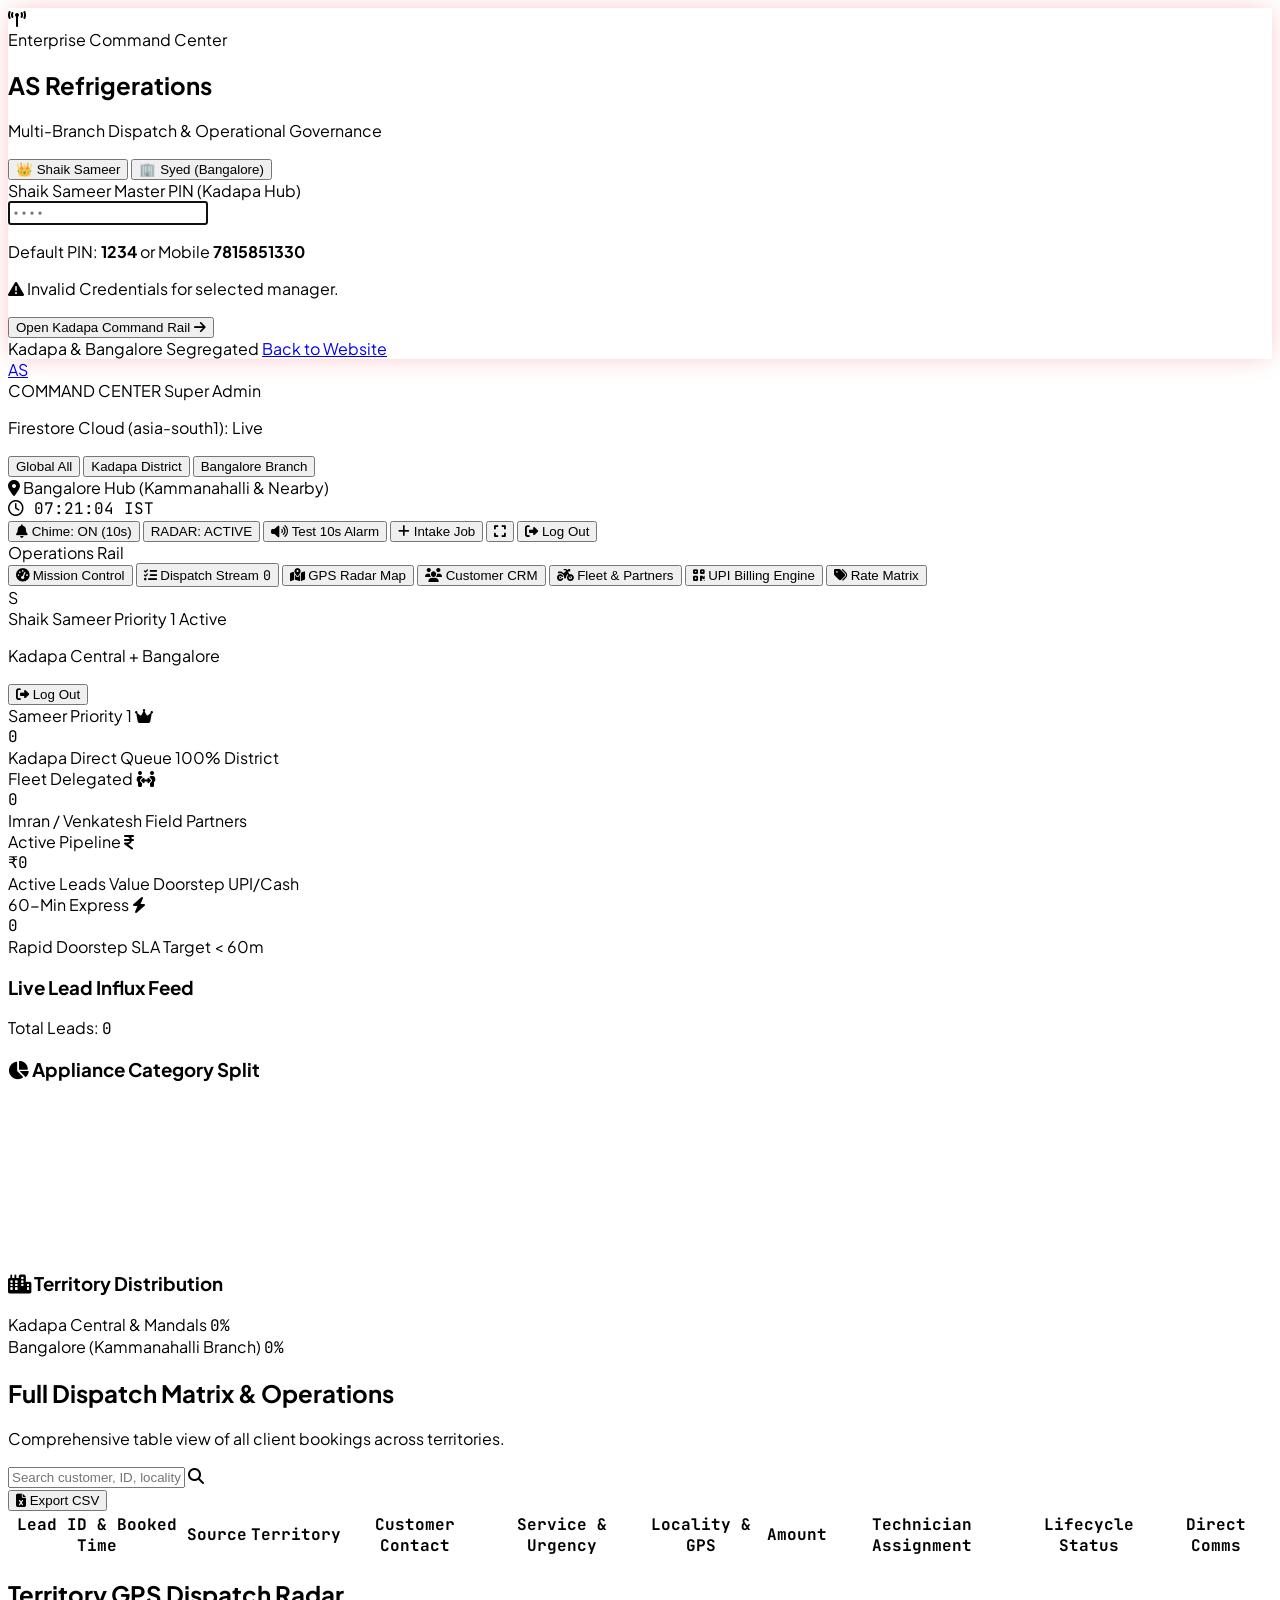
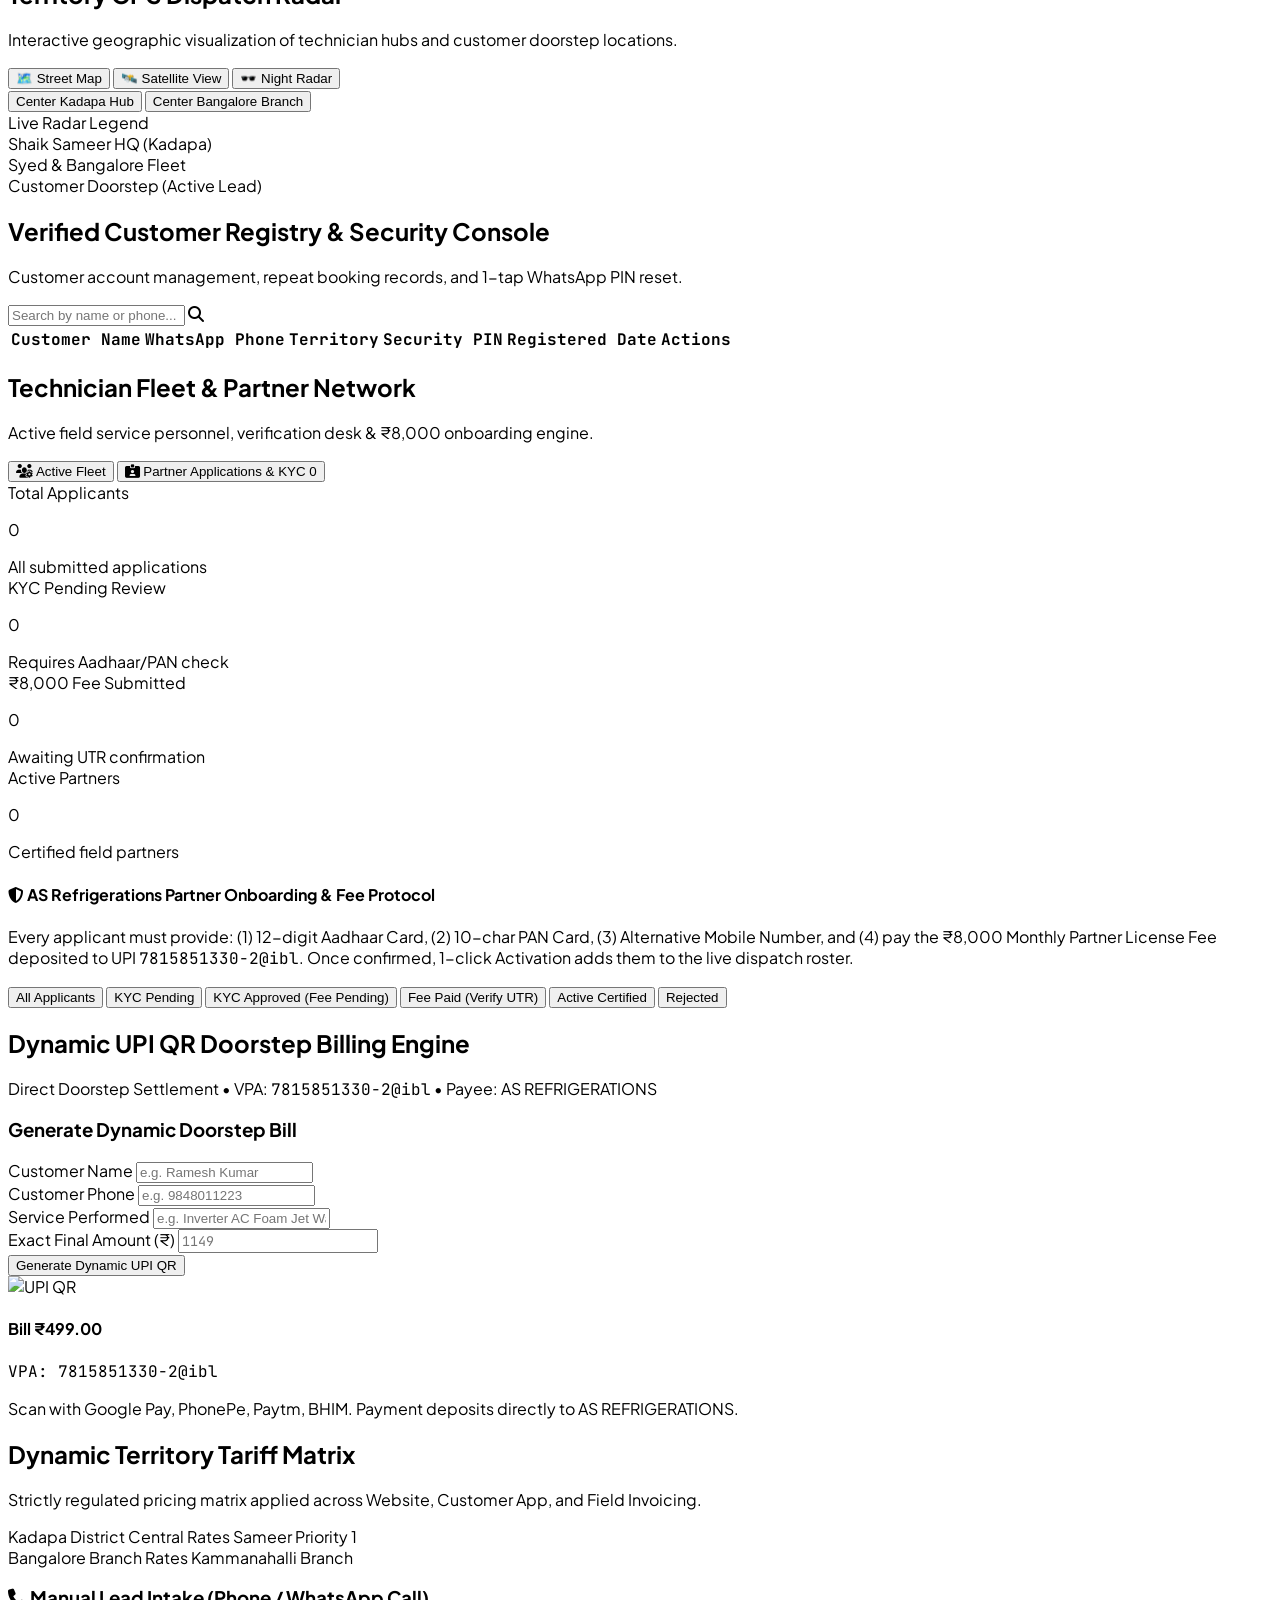
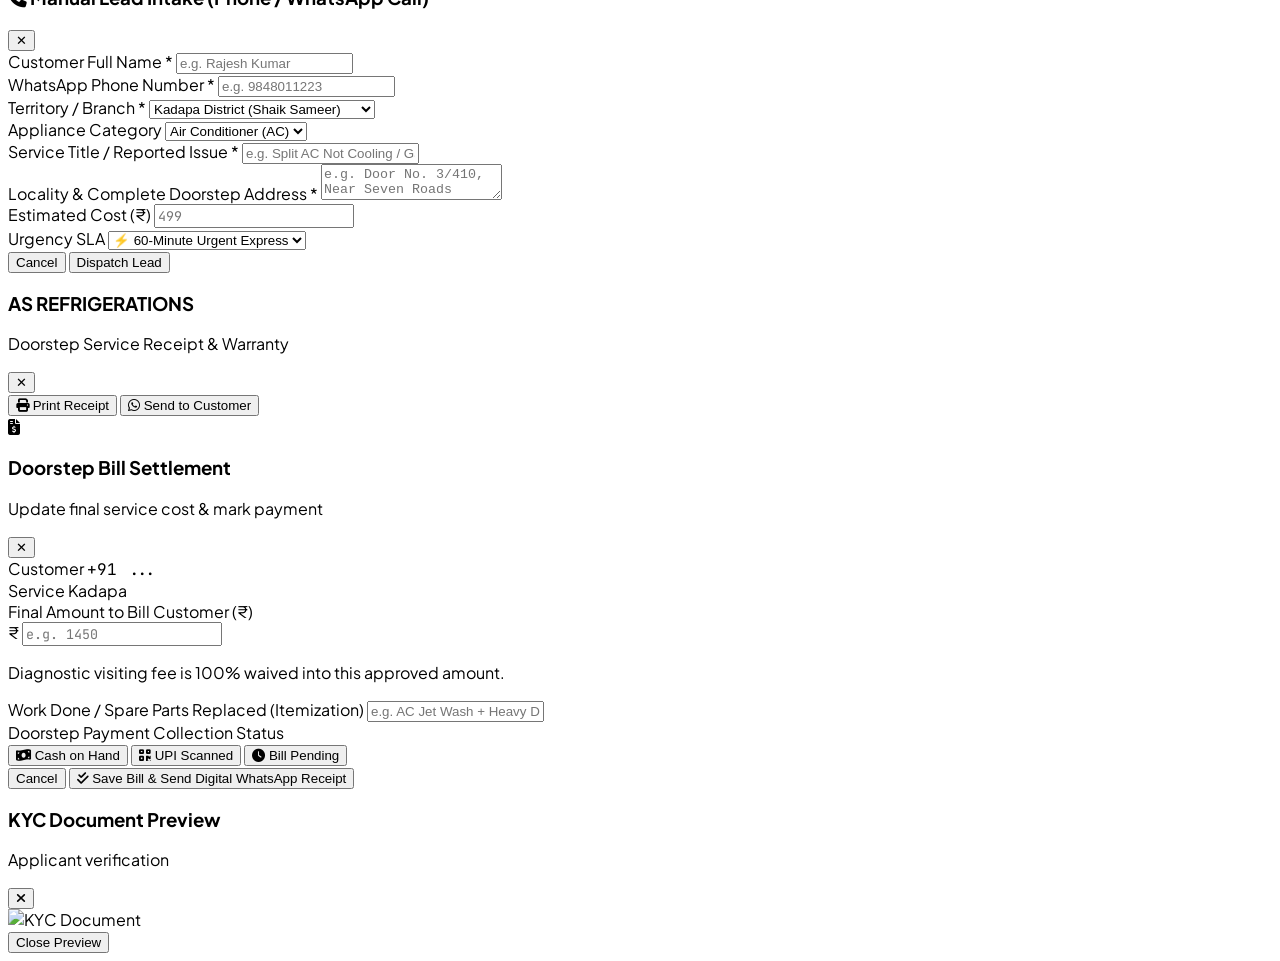
==== commit 8aeac52e: "update: partner agreement, admin desk, and apk to ₹8,000 monthly fee" ====
--- a/admin.html
+++ b/admin.html
@@ -640,7 +640,7 @@
                   <span>AS Refrigerations Partner Onboarding & Fee Protocol</span>
                 </h4>
                 <p class="text-slate-300 text-[11px] leading-relaxed">
-                  Every applicant must provide: (1) 12-digit Aadhaar Card, (2) 10-char PAN Card, (3) Alternative Mobile Number, and (4) pay the ₹8,000 Annual Partner License Fee deposited to UPI <span class="font-mono text-amber-400 font-bold">7815851330-2@ibl</span>. Once confirmed, 1-click Activation adds them to the live dispatch roster.
+                  Every applicant must provide: (1) 12-digit Aadhaar Card, (2) 10-char PAN Card, (3) Alternative Mobile Number, and (4) pay the ₹8,000 Monthly Partner License Fee deposited to UPI <span class="font-mono text-amber-400 font-bold">7815851330-2@ibl</span>. Once confirmed, 1-click Activation adds them to the live dispatch roster.
                 </p>
               </div>
             </div>
@@ -2433,7 +2433,7 @@
           <!-- Annual Onboarding Fee Section -->
           <div class="p-2.5 rounded-xl bg-slate-900 border border-slate-800 text-xs space-y-1">
             <div class="flex items-center justify-between">
-              <span class="font-bold text-slate-300">Annual Onboarding Fee (₹8,000)</span>
+              <span class="font-bold text-slate-300">Monthly Onboarding Fee (₹8,000 / mo)</span>
               ${app.status === 'ACTIVE' 
                 ? `<span class="text-emerald-400 font-bold"><i class="fa-solid fa-circle-check mr-1"></i>CONFIRMED</span>` 
                 : (app.feeUtr 
@@ -2528,7 +2528,7 @@
     function approveKycAndRequestFee(appId) {
       const app = partnerApplicationsList.find(a => a.id === appId);
       if (!app) return;
-      if (!confirm(`Approve KYC documents for ${app.fullName} and request ₹8,000 Annual Onboarding Fee?`)) return;
+      if (!confirm(`Approve KYC documents for ${app.fullName} and request ₹8,000 Monthly Onboarding Fee?`)) return;
 
       const cleanPhone = (app.phone || '').replace(/\\D/g, '').slice(-10);
       if (db) {
@@ -2538,7 +2538,7 @@
           reviewer: currentSessionUser ? currentSessionUser.name : 'Shaik Sameer'
         }, { merge: true }).then(() => {
           showAdminToast(`KYC Approved for ${app.fullName}!`);
-          const msg = `Hello ${app.fullName}, your KYC documents (Aadhaar & PAN) for the AS Refrigerations Partner Network have been verified and APPROVED! Please open your AS Refrigerations Partner App to complete the ₹8,000 Annual Onboarding Fee via UPI (7815851330-2@ibl) and submit your 12-digit UTR.`;
+          const msg = `Hello ${app.fullName}, your KYC documents (Aadhaar & PAN) for the AS Refrigerations Partner Network have been verified and APPROVED! Please open your AS Refrigerations Partner App to complete the ₹8,000 Monthly Onboarding Fee via UPI (7815851330-2@ibl) and submit your 12-digit UTR.`;
           window.open(`https://wa.me/91${cleanPhone}?text=${encodeURIComponent(msg)}`, '_blank');
         }).catch(err => {
           alert('Failed to update status: ' + err.message);
@@ -2604,7 +2604,7 @@
       renderFleetCards();
 
       showAdminToast(`Partner ${app.fullName} activated successfully!`);
-      const congratsMsg = `Congratulations ${app.fullName}! Your ₹8,000 annual onboarding fee has been confirmed and your AS Refrigerations Partner Account is now ACTIVE. You can now log into the AS Refrigerations Partner App with your Mobile (${cleanPhone}) and 4-digit PIN to start accepting doorstep repair leads!`;
+      const congratsMsg = `Congratulations ${app.fullName}! Your ₹8,000 monthly onboarding fee has been confirmed and your AS Refrigerations Partner Account is now ACTIVE. You can now log into the AS Refrigerations Partner App with your Mobile (${cleanPhone}) and 4-digit PIN to start accepting doorstep repair leads!`;
       window.open(`https://wa.me/91${cleanPhone}?text=${encodeURIComponent(congratsMsg)}`, '_blank');
     }
 
@@ -2612,7 +2612,7 @@
       const app = partnerApplicationsList.find(a => a.id === appId);
       if (!app) return;
       const cleanPhone = (app.phone || '').replace(/\\D/g, '').slice(-10);
-      const msg = `Hi ${app.fullName}, your AS Refrigerations partner KYC is approved! Please pay the ₹8,000 annual onboarding fee to UPI ID: 7815851330-2@ibl (Shaik Sameer) and enter your 12-digit UTR in your Partner App to activate your account.`;
+      const msg = `Hi ${app.fullName}, your AS Refrigerations partner KYC is approved! Please pay the ₹8,000 monthly onboarding fee to UPI ID: 7815851330-2@ibl (Shaik Sameer) and enter your 12-digit UTR in your Partner App to activate your account.`;
       window.open(`https://wa.me/91${cleanPhone}?text=${encodeURIComponent(msg)}`, '_blank');
     }
 
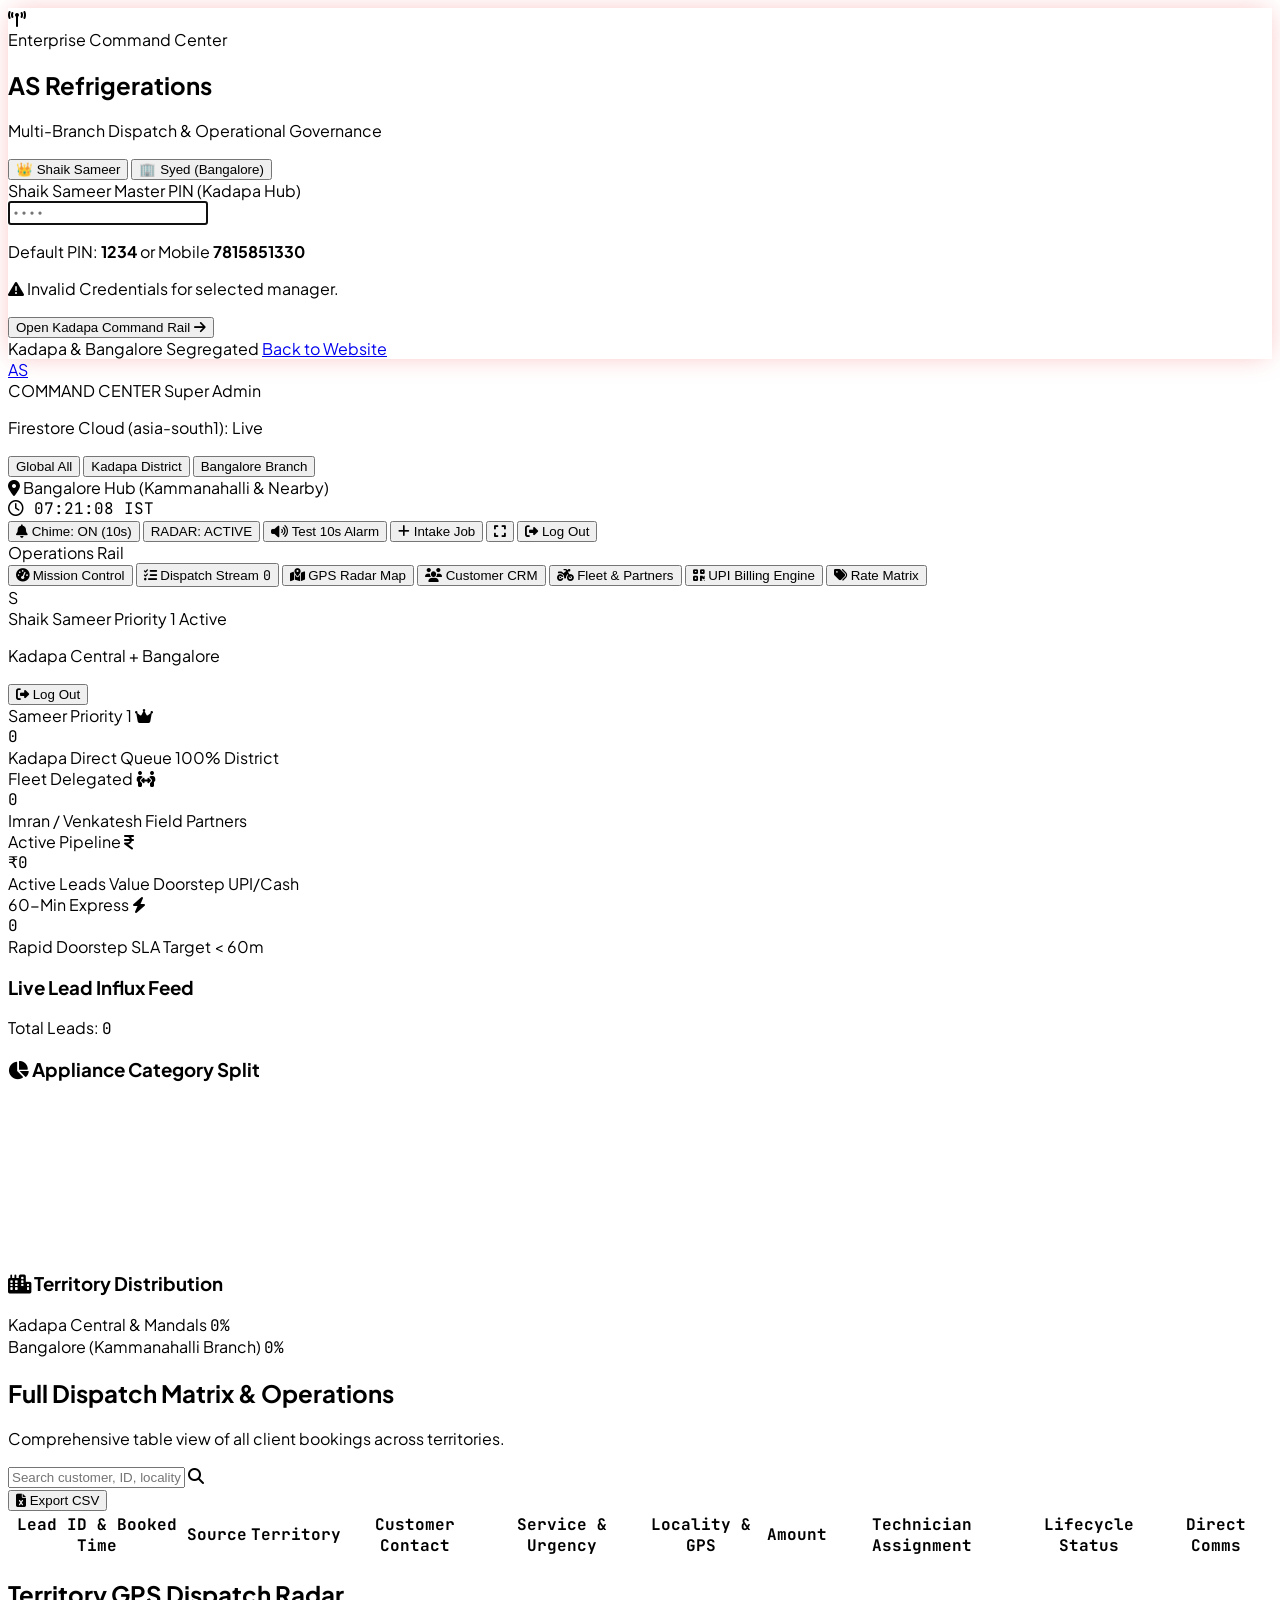
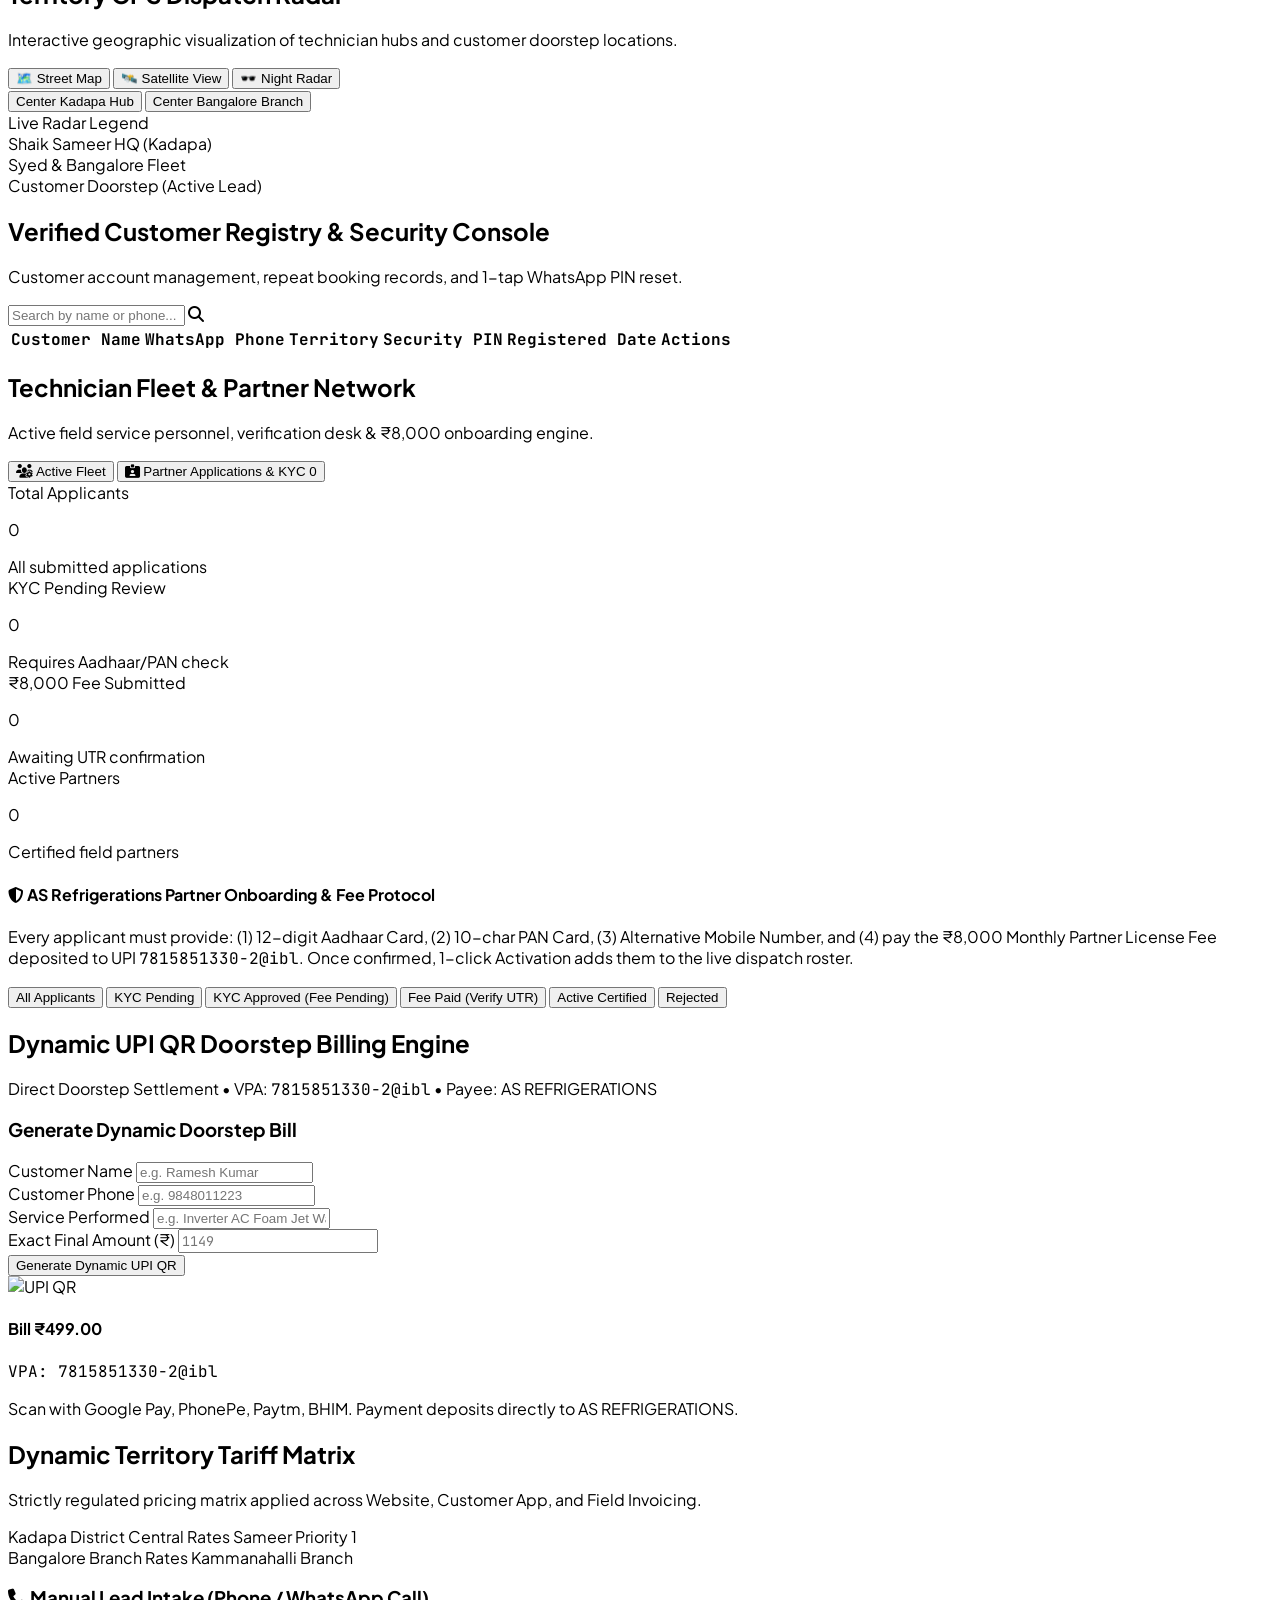
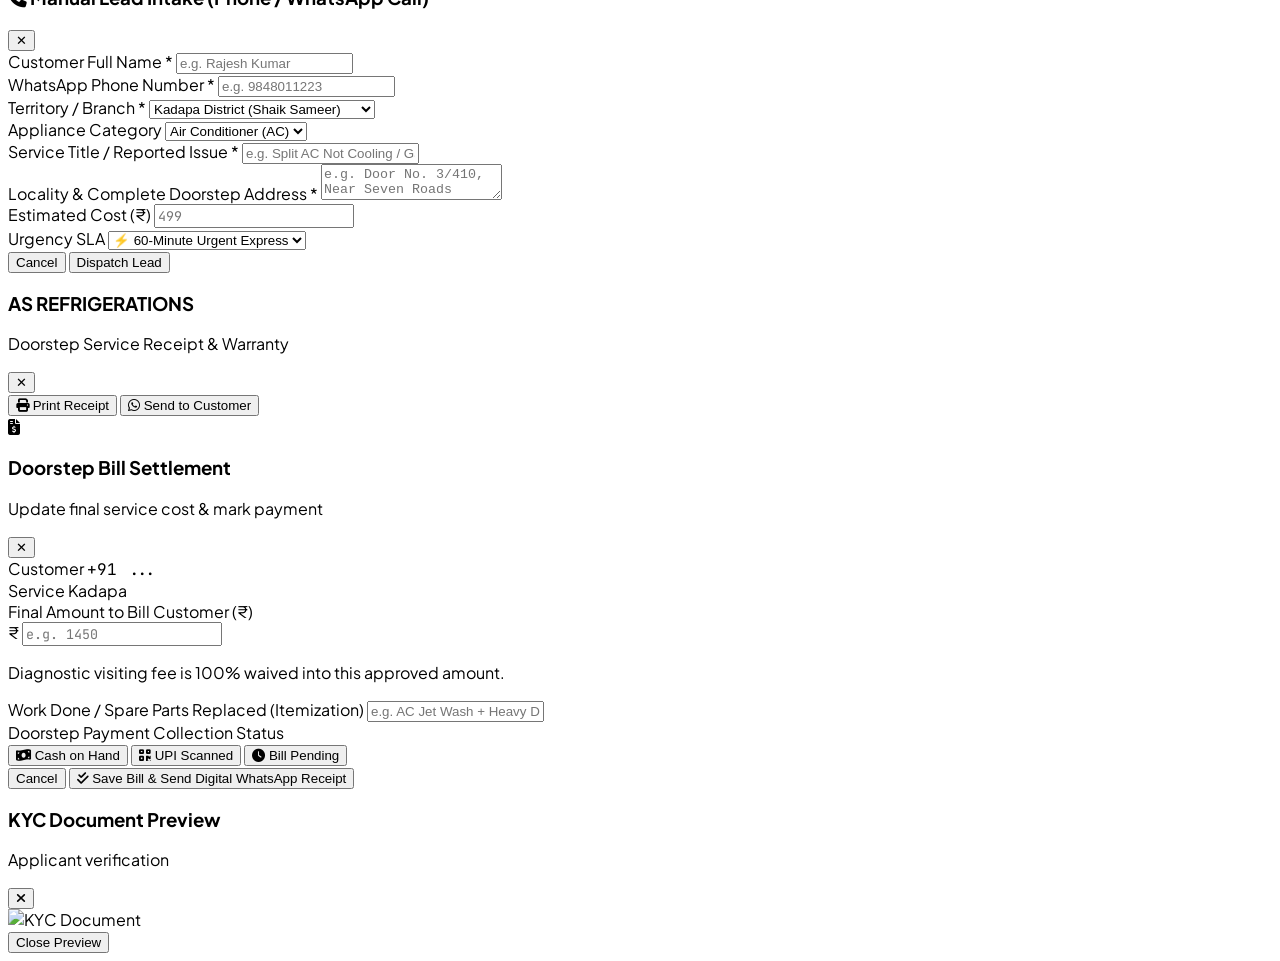
==== commit ff20460c: "Deploy updated Bangalore branch phone number 8073232064" ====
--- a/admin.html
+++ b/admin.html
@@ -999,8 +999,8 @@
       syed: {
         id: 'syed',
         name: 'Syed',
-        phone: '+91 80732 06402',
-        phoneRaw: '8073206402',
+        phone: '+91 80732 32064',
+        phoneRaw: '8073232064',
         title: '🏢 Syed (Bangalore Branch Lead)',
         roleBadge: 'Branch Lead',
         defaultCity: 'bangalore',
@@ -1069,7 +1069,7 @@
       } catch {}
       return [
         { id: 'tech-sameer-01', name: 'Shaik Sameer', phone: '+91 78158 51330', city: 'kadapa', role: 'Kadapa Flagship HQ & Operations Lead', rating: '4.98', jobs: '1,428', address: '74/15/1 Lohiya Nagar, Mariapuram, Kadapa', status: 'AVAILABLE', isActive: true, lat: 14.4673, lng: 78.8242 },
-        { id: 'tech-bangalore-syed-00', name: 'Syed', phone: '+91 80732 06402', city: 'bangalore', role: 'Bangalore Branch Operations Lead', rating: '4.95', jobs: '620', address: '#2 Sree Residency, Kammanahalli', status: 'AVAILABLE', isActive: true, lat: 13.0158, lng: 77.6377 }
+        { id: 'tech-bangalore-syed-00', name: 'Syed', phone: '+91 80732 32064', city: 'bangalore', role: 'Bangalore Branch Operations Lead', rating: '4.95', jobs: '620', address: '#2 Sree Residency, Kammanahalli', status: 'AVAILABLE', isActive: true, lat: 13.0158, lng: 77.6377 }
       ];
     }
 
@@ -1330,7 +1330,7 @@
         btnSyed.className = 'py-2.5 px-3 rounded-xl bg-blue-600 text-white transition flex items-center justify-center gap-1.5 cursor-pointer shadow-sm';
         btnSameer.className = 'py-2.5 px-3 rounded-xl text-slate-400 hover:text-white transition flex items-center justify-center gap-1.5 cursor-pointer';
         label.textContent = 'Syed Security PIN (Bangalore Branch)';
-        helper.innerHTML = 'Default PIN: <strong class="text-slate-300">5600</strong>, <strong class="text-slate-300">8073</strong> or Mobile <strong class="text-slate-300">8073206402</strong>';
+        helper.innerHTML = 'Default PIN: <strong class="text-slate-300">5600</strong>, <strong class="text-slate-300">8073</strong> or Mobile <strong class="text-slate-300">8073232064</strong>';
         submitLabel.textContent = 'Open Bangalore Command Rail';
       }
       pinInput.focus();
@@ -1371,7 +1371,7 @@
           pinError.classList.remove('hidden');
         }
       } else if (selectedLoginPersona === 'syed') {
-        if (entered === '5600' || entered === '8073' || entered === '8073206402' || entered === '1234' || entered === '998877') {
+        if (entered === '5600' || entered === '8073' || entered === '8073232064' || entered === '1234' || entered === '998877') {
           currentSessionUser = PERSONAS.syed;
           sessionStorage.setItem('as_admin_user', 'syed');
           authGate.classList.add('hidden');
@@ -2746,7 +2746,7 @@
         status: 'booking_received',
         isAssignedToSameer: city === 'kadapa' && isSameer,
         assignedTechnicianName: city === 'kadapa' ? 'Shaik Sameer' : 'Syed (Bangalore Lead)',
-        assignedTechnicianPhone: city === 'kadapa' ? '+91 78158 51330' : '+91 80732 06402',
+        assignedTechnicianPhone: city === 'kadapa' ? '+91 78158 51330' : '+91 80732 32064',
         source: 'admin_portal',
         bookingSource: 'admin_portal',
         timestamp: Date.now()
@@ -2773,7 +2773,7 @@
       activeInvoiceData = b;
 
       const isSameer = !currentSessionUser || currentSessionUser.id === 'sameer';
-      const helplinePhone = (b.city === 'kadapa') ? '+91 78158 51330' : '+91 80732 06402';
+      const helplinePhone = (b.city === 'kadapa') ? '+91 78158 51330' : '+91 80732 32064';
       const techName = b.assignedTechnicianName || (b.city === 'kadapa' ? 'Shaik Sameer' : 'Syed (Branch Lead)');
       const amount = b.finalPrice || b.estimatedPrice || 499;
 
@@ -2834,7 +2834,7 @@
       const b = activeInvoiceData;
       const phone = (b.customerMobile || b.customerPhone || '').replace(/\D/g, '').slice(-10);
       const amount = b.finalPrice || b.estimatedPrice || 499;
-      const helplinePhone = (b.city === 'kadapa') ? '+91 78158 51330' : '+91 80732 06402';
+      const helplinePhone = (b.city === 'kadapa') ? '+91 78158 51330' : '+91 80732 32064';
       const techName = b.assignedTechnicianName || (b.city === 'kadapa' ? 'Shaik Sameer' : 'Syed (Branch Lead)');
 
       const msg = `*🧾 SERVICE RECEIPT - AS REFRIGERATIONS*\nInvoice No: #INV-${b.id}\nCustomer: ${b.customerName}\nTerritory: ${(b.city || 'Kadapa').toUpperCase()}\nService: ${b.serviceTitle}\nTotal Paid: Rs. ${amount}\nGuarantee: 30-Day Doorstep Service Guarantee\nTechnician: ${techName}\nBranch Helpline: ${helplinePhone}\n\nThank you for choosing AS Refrigerations!`;
@@ -3002,7 +3002,7 @@
         `----------------------------------------\n` +
         `Thank you for trusting AS Refrigerations!\n` +
         `Kadapa Helpline: +91 78158 51330\n` +
-        `Bangalore Helpline: +91 80732 06402`;
+        `Bangalore Helpline: +91 80732 32064`;
 
       const waUrl = `https://wa.me/91${phone}?text=${encodeURIComponent(receiptMsg)}`;
       window.open(waUrl, '_blank');
